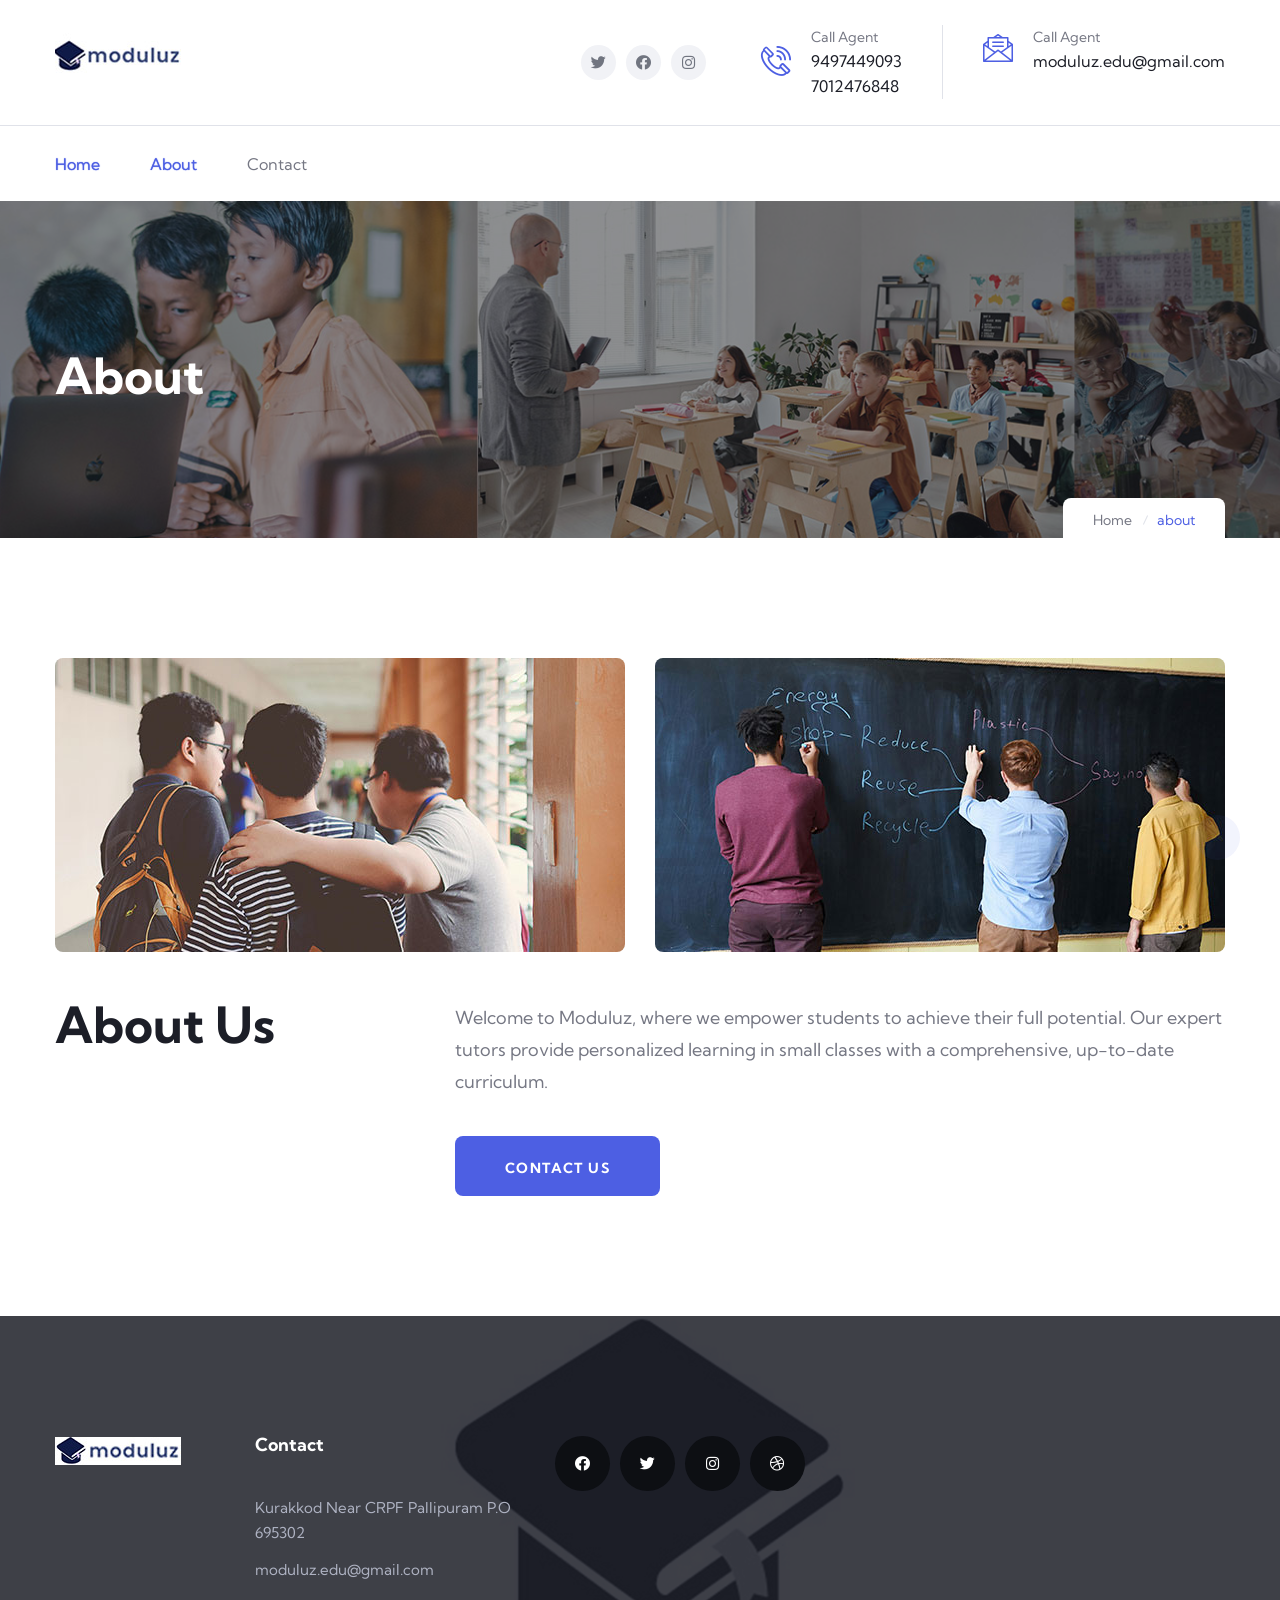
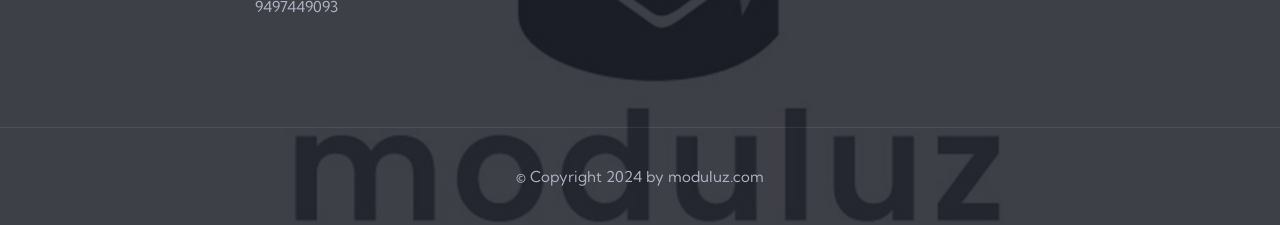
==== about.html @ a16f017f "first commit" ====
<!DOCTYPE html>
<html lang="en">

<head>
    <meta charset="UTF-8" />
    <meta name="viewport" content="width=device-width, initial-scale=1.0" />
    <title>About || Moduluz</title>
    <!-- favicons Icons -->
    <link rel="apple-touch-icon" sizes="180x180" href="assets/images/favicons/apple-touch-icon.png" />
    <link rel="icon" type="image/png" sizes="32x32" href="assets/images/favicons/favicon-32x32.png" />
    <link rel="icon" type="image/png" sizes="16x16" href="assets/images/favicons/favicon-16x16.png" />
    <link rel="manifest" href="assets/images/favicons/site.webmanifest" />
    <meta name="description" content="Crsine HTML Template For Car Services" />

    <!-- fonts -->
    <link rel="preconnect" href="https://fonts.gstatic.com">
    <link href="https://fonts.googleapis.com/css2?family=Kumbh+Sans:wght@300;400;700&display=swap" rel="stylesheet">

    <link rel="stylesheet" href="assets/vendors/bootstrap/css/bootstrap.min.css" />
    <link rel="stylesheet" href="assets/vendors/animate/animate.min.css"/>
    <link rel="stylesheet" href="assets/vendors/animate/custom-animate.css" />
    <link rel="stylesheet" href="assets/vendors/fontawesome/css/all.min.css" />
    <link rel="stylesheet" href="assets/vendors/jarallax/jarallax.css" />
    <link rel="stylesheet" href="assets/vendors/jquery-magnific-popup/jquery.magnific-popup.css" />
    <link rel="stylesheet" href="assets/vendors/nouislider/nouislider.min.css" />
    <link rel="stylesheet" href="assets/vendors/nouislider/nouislider.pips.css" />
    <link rel="stylesheet" href="assets/vendors/odometer/odometer.min.css" />
    <link rel="stylesheet" href="assets/vendors/swiper/swiper.min.css" />
    <link rel="stylesheet" href="assets/vendors/icomoon-icons/style.css">
    <link rel="stylesheet" href="assets/vendors/tiny-slider/tiny-slider.min.css" />
    <link rel="stylesheet" href="assets/vendors/reey-font/stylesheet.css" />
    <link rel="stylesheet" href="assets/vendors/owl-carousel/owl.carousel.min.css" />
    <link rel="stylesheet" href="assets/vendors/owl-carousel/owl.theme.default.min.css" />
    <link rel="stylesheet" href="assets/vendors/twentytwenty/twentytwenty.css" />

    <!-- template styles -->
    <link rel="stylesheet" href="assets/css/zilom.css" />
    <link rel="stylesheet" href="assets/css/zilom-responsive.css" />
</head>

<body>

    <div class="preloader">
        <img class="preloader__image" width="60" src="assets/images/loader.png" alt="" />
    </div>

    <!-- /.preloader -->
    <div class="page-wrapper">

        <header class="main-header main-header--one  clearfix">
            <div class="main-header--one__top clearfix">
                <div class="container">
                    <div class="main-header--one__top-inner clearfix">
                        <div class="main-header--one__top-left">
                            <div class="main-header--one__top-logo">
                                <a href="index.html"><img src="assets/images/resources/logo-1.png" alt="" /></a>
                            </div>
                        </div>

                        <div class="main-header--one__top-right clearfix">
                            <ul class="main-header--one__top-social-link list-unstyled clearfix">
                                <li><a href="#"><i class="fab fa-twitter"></i></a></li>
                                <li><a href="#"><i class="fab fa-facebook"></i></a></li>
                                <li><a href="#"><i class="fab fa-instagram"></i></a></li>
                            </ul>

                            <div class="main-header--one__top-contact-info clearfix">
                                <ul class="main-header--one__top-contact-info-list list-unstyled">
                                    <li class="main-header--one__top-contact-info-list-item">
                                        <div class="icon">
                                            <span class="icon-phone-call-1"></span>
                                        </div>
                                        <div class="text">
                                            <h6>Call Agent</h6>
                                            <p><a href="tel:9497449093">9497449093</a></p>
                                            <p><a href="tel:7012476848">7012476848</a></p>
                                        </div>
                                    </li>
                                    <li class="main-header--one__top-contact-info-list-item">
                                        <div class="icon">
                                            <span class="icon-message"></span>
                                        </div>
                                        <div class="text">
                                            <h6>Call Agent</h6>
                                            <p><a href="mailto:info@templatepath.com">moduluz.edu@gmail.com
                                            </a></p>
                                        </div>
                                    </li>
                                </ul>
                            </div>

                        </div>
                    </div>
                </div>
            </div>


            <div class="main-header-one__bottom clearfix">
                <div class="container">
                    <div class="main-header-one__bottom-inner clearfix">
                        <nav class="main-menu main-menu--1">
                            <div class="main-menu__inner">
                                <a href="#" class="mobile-nav__toggler"><i class="fa fa-bars"></i></a>

                                <div class="left">
                                    <ul class="main-menu__list">
                                        <li class="dropdown current">
                                            <a href="index.html">Home</a>
                                            <ul>
                                                <li><a href="index.html">Home One</a></li>
                                                <li><a href="index-2.html">Home Two</a></li>
                                                <li class="dropdown">
                                                    <a href="#">Header Styles</a>
                                                    <ul>
                                                        <li><a href="index.html">Header One</a></li>
                                                        <li><a href="index-2.html">Header Two</a></li>
                                                    </ul>
                                                </li>
                                            </ul>
                                        </li>
                                        <li><a href="about.html">About</a></li>
                                        <!-- <li class="dropdown">
                                            <a href="#">Courses</a>
                                            <ul>
                                                <li><a href="courses.html">Courses</a></li>
                                                <li><a href="course-details.html">Course Details</a></li>
                                            </ul>
                                        </li> -->
                                       
                                       
                                        <li><a href="contact.html">Contact</a></li>
                                    </ul>
                                </div>

                              

                            </div>
                        </nav>

                    </div>
                </div>
            </div>

        </header>


        <div class="stricky-header stricked-menu main-menu">
            <div class="sticky-header__content">

            </div><!-- /.sticky-header__content -->
        </div><!-- /.stricky-header -->



    <!--Page Header Start-->
    <section class="page-header clearfix" style="background-image: url(assets/images/backgrounds/page-header-bg.jpg);">
        <div class="container">
            <div class="row">
                <div class="col-xl-12">
                    <div class="page-header__wrapper clearfix">
                        <div class="page-header__title">
                            <h2>About</h2>
                        </div>
                        <div class="page-header__menu">
                            <ul class="page-header__menu-list list-unstyled clearfix">
                                <li><a href="index.html">Home</a></li>
                                <li class="active">about</li>
                            </ul>
                        </div>
                    </div>
                </div>

            </div>
        </div>
    </section>
    <!--Page Header End-->

    <!--About Two Start-->
    <section class="about-two">
        <div class="container">
            <div class="row">
                <div class="col-xl-6 col-lg-6 col-md-6 wow fadeInUp" data-wow-delay="0ms" data-wow-duration="1500ms">
                    <div class="about-two__single-img">
                        <img src="assets/images/about/about-v2-img2.jpg" alt=""/>
                    </div>
                </div>

                <div class="col-xl-6 col-lg-6 col-md-6 wow fadeInUp" data-wow-delay="200ms" data-wow-duration="1500ms">
                    <div class="about-two__single-img">
                        <img src="assets/images/about/about-v2-img1.jpg" alt=""/>
                    </div>
                </div>
            </div>

            <div class="about-two__bottom-content">
                <div class="row">
                    <div class="col-xl-4 col-lg-4">
                        <div class="about-two__title-box">
                            <div class="section-title">
                                
                                <h2 class="section-title__title">About Us</h2>
                            </div>
                        </div>
                    </div>

                    <div class="col-xl-8 col-lg-8">
                        <div class="about-two__text-box">
                            <p class="about-two__text-box-text">Welcome to Moduluz, where we empower students to achieve their full potential. Our expert tutors provide personalized learning in small classes with a comprehensive, up-to-date curriculum.</p>
                            <div class="about-two__text-box-btn">
                                <a href="contact.html" class="thm-btn">Contact Us</a>
                            </div>
                        </div>
                    </div>
                </div>
            </div>
        </div>
    </section>
    <!--About Two End-->



    <!--Company Logos One Start-->
  
    <!--Company Logos One End-->


    <!--Start Testimonials Two-->
   
    <!--End Testimonials Two-->


    <!--Counter One Start-->
    
    <!--Counter One End-->


    <!--Start Meet Teachers One-->
    
    <!--End Meet Teachers One-->

    <!--Start Newsletter One-->
   
    <!--End Newsletter One-->


    <!--Start Footer One-->
    <footer class="footer-one">
        <div class="footer-one__bg" style="background-image: url(assets/images/backgrounds/footer-v1-bg.jpg);">
        </div><!-- /.footer-one__bg -->
        <div class="footer-one__top">
        <div class="container">
            <div class="row">
                <!--Start Footer Widget Column-->
                <div class="col-xl-2 col-lg-4 col-md-4 wow animated fadeInUp" data-wow-delay="0.1s">
                    <div class="footer-widget__column footer-widget__about">
                        <div class="footer-widget__about-logo">
                            <a href="index.html"><img src="assets/images/resources/footer-logo.png" alt=""></a>
                        </div>
                    </div>
                </div>
                <!--End Footer Widget Column-->

                <!--Start Footer Widget Column-->
                <!-- <div class="col-xl-2 col-lg-4 col-md-4 wow animated fadeInUp" data-wow-delay="0.3s">
                    <div class="footer-widget__column footer-widget__courses">
                        <h3 class="footer-widget__title">Courses</h3>
                        <ul class="footer-widget__courses-list list-unstyled">
                            <li><a href="#">UI/UX Design</a></li>
                            <li><a href="#">WordPress Development</a></li>
                            <li><a href="#">Business Strategy</a></li>
                            <li><a href="#">Software Development</a></li>
                            <li><a href="#">Business English</a></li>
                        </ul>
                    </div>
                </div> -->
                <!--End Footer Widget Column-->

                <!--Start Footer Widget Column-->
                <!-- <div class="col-xl-2 col-lg-4 col-md-4 wow animated fadeInUp" data-wow-delay="0.5s">
                    <div class="footer-widget__column footer-widget__links">
                        <h3 class="footer-widget__title">Links</h3>
                        <ul class="footer-widget__links-list list-unstyled">
                            <li><a href="about.html">About Us</a></li>
                            <li><a href="#">Overview</a></li>
                            <li><a href="teachers-1.html">Teachers</a></li>
                            <li><a href="#">Join Us</a></li>
                            <li><a href="news.html">Our News</a></li>
                        </ul>
                    </div>
                </div> -->
                <!--End Footer Widget Column-->

                <!--Start Footer Widget Column-->
                <div class="col-xl-3 col-lg-6 col-md-6 wow animated fadeInUp" data-wow-delay="0.7s">
                    <div class="footer-widget__column footer-widget__contact">
                        <h3 class="footer-widget__title">Contact</h3>
                        <p class="text">Kurakkod Near CRPF Pallipuram P.O 695302</p>
                        <p><a href="mailto:moduluz.edu@gmail.com">moduluz.edu@gmail.com</a></p>
                        <p class="phone"><a href="tel:9497449093
                            ">9497449093
                        </a></p>
                    </div>
                </div>
                <!--End Footer Widget Column-->

                <!--Start Footer Widget Column-->
                <div class="col-xl-3 col-lg-6 col-md-6 wow animated fadeInUp" data-wow-delay="0.9s">
                    <div class="footer-widget__column footer-widget__social-links">
                        <ul class="footer-widget__social-links-list list-unstyled clearfix">
                            <li><a href="#"><i class="fab fa-facebook"></i></a></li>
                            <li><a href="#"><i class="fab fa-twitter"></i></a></li>
                            <li><a href="#"><i class="fab fa-instagram"></i></a></li>
                            <li><a href="#"><i class="fab fa-dribbble"></i></a></li>
                        </ul>
                    </div>
                </div>
                <!--End Footer Widget Column-->

            </div>
        </div>
    </div>

    <!--Start Footer One Bottom-->
    <div class="footer-one__bottom">
        <div class="container">
            <div class="row">
                <div class="col-xl-12">
                    <div class="footer-one__bottom-inner">
                        <div class="footer-one__bottom-text text-center">
                            <p>&copy; Copyright 2024 by moduluz.com</p>
                        </div>
                    </div>
                </div>
            </div>
        </div>
    </div>
    <!--End Footer One Bottom-->
</footer>
    <!--End Footer One-->









    </div><!-- /.page-wrapper -->



    <div class="mobile-nav__wrapper">
        <div class="mobile-nav__overlay mobile-nav__toggler"></div>
        <!-- /.mobile-nav__overlay -->
        <div class="mobile-nav__content">
            <span class="mobile-nav__close mobile-nav__toggler"><i class="fa fa-times"></i></span>

            <div class="logo-box">
                <a href="index.html" aria-label="logo image"><img src="assets/images/resources/mobilemenu_logo.png" width="155" alt="" /></a>
            </div>
            <!-- /.logo-box -->
            <div class="mobile-nav__container"></div>
            <!-- /.mobile-nav__container -->

            <ul class="mobile-nav__contact list-unstyled">
                <li>
                    <i class="icon-phone-call"></i>
                    <a href="mailto:needhelp@packageName__.com">needhelp@zilom.com</a>
                </li>
                <li>
                    <i class="icon-letter"></i>
                    <a href="tel:666-888-0000">666 888 0000</a>
                </li>
            </ul><!-- /.mobile-nav__contact -->
            <div class="mobile-nav__top">
                <div class="mobile-nav__social">
                    <a href="#" class="fab fa-twitter"></a>
                    <a href="#" class="fab fa-facebook-square"></a>
                    <a href="#" class="fab fa-pinterest-p"></a>
                    <a href="#" class="fab fa-instagram"></a>
                </div><!-- /.mobile-nav__social -->
            </div><!-- /.mobile-nav__top -->
        </div>
        <!-- /.mobile-nav__content -->
    </div>
    <!-- /.mobile-nav__wrapper -->



    <div class="search-popup">
        <div class="search-popup__overlay search-toggler"></div>
        <!-- /.search-popup__overlay -->
        <div class="search-popup__content">
            <form action="#">
                <label for="search" class="sr-only">search here</label><!-- /.sr-only -->
                <input type="text" id="search" placeholder="Search Here..." />
                <button type="submit" aria-label="search submit" class="thm-btn2">
                    <i class="fa fa-search" aria-hidden="true"></i>
                </button>
            </form>
        </div>
        <!-- /.search-popup__content -->
    </div>
    <!-- /.search-popup -->



    <a href="#" data-target="html" class="scroll-to-target scroll-to-top"><i class="fa fa-angle-up"></i></a>


    <script src="assets/vendors/jquery/jquery-3.5.1.min.js"></script>
    <script src="assets/vendors/bootstrap/js/bootstrap.bundle.min.js"></script>
    <script src="assets/vendors/jarallax/jarallax.min.js"></script>
    <script src="assets/vendors/jquery-ajaxchimp/jquery.ajaxchimp.min.js"></script>
    <script src="assets/vendors/jquery-appear/jquery.appear.min.js"></script>
    <script src="assets/vendors/jquery-circle-progress/jquery.circle-progress.min.js"></script>
    <script src="assets/vendors/jquery-magnific-popup/jquery.magnific-popup.min.js"></script>
    <script src="assets/vendors/jquery-validate/jquery.validate.min.js"></script>
    <script src="assets/vendors/nouislider/nouislider.min.js"></script>
    <script src="assets/vendors/odometer/odometer.min.js"></script>
    <script src="assets/vendors/swiper/swiper.min.js"></script>
    <script src="assets/vendors/tiny-slider/tiny-slider.min.js"></script>
    <script src="assets/vendors/wnumb/wNumb.min.js"></script>
    <script src="assets/vendors/wow/wow.js"></script>
    <script src="assets/vendors/isotope/isotope.js"></script>
    <script src="assets/vendors/countdown/countdown.min.js"></script>
    <script src="assets/vendors/owl-carousel/owl.carousel.min.js"></script>
    <script src="assets/vendors/twentytwenty/twentytwenty.js"></script>
    <script src="assets/vendors/twentytwenty/jquery.event.move.js"></script>


    <script src="http://maps.google.com/maps/api/js?key=AIzaSyATY4Rxc8jNvDpsK8ZetC7JyN4PFVYGCGM"></script>

    <!-- template js -->
    <script src="assets/js/zilom.js"></script>


</body>

</html>
---- assets/vendors/nouislider/nouislider.min.css ----
/*! nouislider - 14.1.1 - 12/15/2019 */
.noUi-target,.noUi-target *{-webkit-touch-callout:none;-webkit-tap-highlight-color:transparent;-webkit-user-select:none;-ms-touch-action:none;touch-action:none;-ms-user-select:none;-moz-user-select:none;user-select:none;-moz-box-sizing:border-box;box-sizing:border-box}.noUi-target{position:relative}.noUi-base,.noUi-connects{width:100%;height:100%;position:relative;z-index:1}.noUi-connects{overflow:hidden;z-index:0}.noUi-connect,.noUi-origin{will-change:transform;position:absolute;z-index:1;top:0;right:0;-ms-transform-origin:0 0;-webkit-transform-origin:0 0;-webkit-transform-style:preserve-3d;transform-origin:0 0;transform-style:flat}.noUi-connect{height:100%;width:100%}.noUi-origin{height:10%;width:10%}.noUi-txt-dir-rtl.noUi-horizontal .noUi-origin{left:0;right:auto}.noUi-vertical .noUi-origin{width:0}.noUi-horizontal .noUi-origin{height:0}.noUi-handle{-webkit-backface-visibility:hidden;backface-visibility:hidden;position:absolute}.noUi-touch-area{height:100%;width:100%}.noUi-state-tap .noUi-connect,.noUi-state-tap .noUi-origin{-webkit-transition:transform .3s;transition:transform .3s}.noUi-state-drag *{cursor:inherit!important}.noUi-horizontal{height:18px}.noUi-horizontal .noUi-handle{width:34px;height:28px;right:-17px;top:-6px}.noUi-vertical{width:18px}.noUi-vertical .noUi-handle{width:28px;height:34px;right:-6px;top:-17px}.noUi-txt-dir-rtl.noUi-horizontal .noUi-handle{left:-17px;right:auto}.noUi-target{background:#FAFAFA;border-radius:4px;border:1px solid #D3D3D3;box-shadow:inset 0 1px 1px #F0F0F0,0 3px 6px -5px #BBB}.noUi-connects{border-radius:3px}.noUi-connect{background:#3FB8AF}.noUi-draggable{cursor:ew-resize}.noUi-vertical .noUi-draggable{cursor:ns-resize}.noUi-handle{border:1px solid #D9D9D9;border-radius:3px;background:#FFF;cursor:default;box-shadow:inset 0 0 1px #FFF,inset 0 1px 7px #EBEBEB,0 3px 6px -3px #BBB}.noUi-active{box-shadow:inset 0 0 1px #FFF,inset 0 1px 7px #DDD,0 3px 6px -3px #BBB}.noUi-handle:after,.noUi-handle:before{content:"";display:block;position:absolute;height:14px;width:1px;background:#E8E7E6;left:14px;top:6px}.noUi-handle:after{left:17px}.noUi-vertical .noUi-handle:after,.noUi-vertical .noUi-handle:before{width:14px;height:1px;left:6px;top:14px}.noUi-vertical .noUi-handle:after{top:17px}[disabled] .noUi-connect{background:#B8B8B8}[disabled] .noUi-handle,[disabled].noUi-handle,[disabled].noUi-target{cursor:not-allowed}.noUi-pips,.noUi-pips *{-moz-box-sizing:border-box;box-sizing:border-box}.noUi-pips{position:absolute;color:#999}.noUi-value{position:absolute;white-space:nowrap;text-align:center}.noUi-value-sub{color:#ccc;font-size:10px}.noUi-marker{position:absolute;background:#CCC}.noUi-marker-sub{background:#AAA}.noUi-marker-large{background:#AAA}.noUi-pips-horizontal{padding:10px 0;height:80px;top:100%;left:0;width:100%}.noUi-value-horizontal{-webkit-transform:translate(-50%,50%);transform:translate(-50%,50%)}.noUi-rtl .noUi-value-horizontal{-webkit-transform:translate(50%,50%);transform:translate(50%,50%)}.noUi-marker-horizontal.noUi-marker{margin-left:-1px;width:2px;height:5px}.noUi-marker-horizontal.noUi-marker-sub{height:10px}.noUi-marker-horizontal.noUi-marker-large{height:15px}.noUi-pips-vertical{padding:0 10px;height:100%;top:0;left:100%}.noUi-value-vertical{-webkit-transform:translate(0,-50%);transform:translate(0,-50%);padding-left:25px}.noUi-rtl .noUi-value-vertical{-webkit-transform:translate(0,50%);transform:translate(0,50%)}.noUi-marker-vertical.noUi-marker{width:5px;height:2px;margin-top:-1px}.noUi-marker-vertical.noUi-marker-sub{width:10px}.noUi-marker-vertical.noUi-marker-large{width:15px}.noUi-tooltip{display:block;position:absolute;border:1px solid #D9D9D9;border-radius:3px;background:#fff;color:#000;padding:5px;text-align:center;white-space:nowrap}.noUi-horizontal .noUi-tooltip{-webkit-transform:translate(-50%,0);transform:translate(-50%,0);left:50%;bottom:120%}.noUi-vertical .noUi-tooltip{-webkit-transform:translate(0,-50%);transform:translate(0,-50%);top:50%;right:120%}
---- assets/vendors/nouislider/nouislider.pips.css ----
/* Base;
 *
 */
.noUi-pips,
.noUi-pips * {
-moz-box-sizing: border-box;
	box-sizing: border-box;
}
.noUi-pips {
	position: absolute;
	font: 400 12px Arial;
	color: #999;
}

/* Values;
 *
 */
.noUi-value {
	width: 40px;
	position: absolute;
	text-align: center;
}
.noUi-value-sub {
	color: #ccc;
	font-size: 10px;
}

/* Markings;
 *
 */
.noUi-marker {
	position: absolute;
	background: #CCC;
}
.noUi-marker-sub {
	background: #AAA;
}
.noUi-marker-large {
	background: #AAA;
}

/* Horizontal layout;
 *
 */
.noUi-pips-horizontal {
	padding: 10px 0;
	height: 50px;
	top: 100%;
	left: 0;
	width: 100%;
}
.noUi-value-horizontal {
	margin-left: -20px;
	padding-top: 20px;
}
.noUi-value-horizontal.noUi-value-sub {
	padding-top: 15px;
}

.noUi-marker-horizontal.noUi-marker {
	margin-left: -1px;
	width: 2px;
	height: 5px;
}
.noUi-marker-horizontal.noUi-marker-sub {
	height: 10px;
}
.noUi-marker-horizontal.noUi-marker-large {
	height: 15px;
}

/* Vertical layout;
 *
 */
.noUi-pips-vertical {
	padding: 0 10px;
	height: 100%;
	top: 0;
	left: 100%;
}
.noUi-value-vertical {
	width: 15px;
	margin-left: 20px;
	margin-top: -5px;
}

.noUi-marker-vertical.noUi-marker {
	width: 5px;
	height: 2px;
	margin-top: -1px;
}
.noUi-marker-vertical.noUi-marker-sub {
	width: 10px;
}
.noUi-marker-vertical.noUi-marker-large {
	width: 15px;
}
---- assets/vendors/icomoon-icons/style.css ----
@font-face {
  font-family: 'icomoon';
  src:  url('fonts/icomoon.eot?orkqwr');
  src:  url('fonts/icomoon.eot?orkqwr#iefix') format('embedded-opentype'),
    url('fonts/icomoon.ttf?orkqwr') format('truetype'),
    url('fonts/icomoon.woff?orkqwr') format('woff'),
    url('fonts/icomoon.svg?orkqwr#icomoon') format('svg');
  font-weight: normal;
  font-style: normal;
  font-display: block;
}

[class^="icon-"], [class*=" icon-"] {
  /* use !important to prevent issues with browser extensions that change fonts */
  font-family: 'icomoon' !important;
  speak: never;
  font-style: normal;
  font-weight: normal;
  font-variant: normal;
  text-transform: none;
  line-height: 1;

  /* Better Font Rendering =========== */
  -webkit-font-smoothing: antialiased;
  -moz-osx-font-smoothing: grayscale;
}















.icon-right-quotation-mark:before {
  content: "\e900";
}
.icon-down-arrow:before {
  content: "\e901";
}
.icon-checked:before {
  content: "\e902";
}
.icon-pin:before {
  content: "\e903";
}
.icon-letter:before {
  content: "\e904";
}
.icon-plus:before {
  content: "\e905";
}
.icon-phone-call:before {
  content: "\e906";
}
.icon-envelope:before {
  content: "\e907";
}
.icon-clock:before {
  content: "\e908";
}
.icon-right-arrow .path1:before {
  content: "\e909";
  color: rgb(0, 150, 136);
}
.icon-right-arrow .path2:before {
  content: "\e90a";
  margin-left: -1em;
  color: rgb(0, 150, 136);
}
.icon-right-arrow .path3:before {
  content: "\e90b";
  margin-left: -1em;
  color: rgb(0, 0, 0);
}
.icon-right-arrow .path4:before {
  content: "\e90c";
  margin-left: -1em;
  color: rgb(0, 0, 0);
}
.icon-left:before {
  content: "\e90d";
}
.icon-right-arrow-angle:before {
  content: "\e90e";
}
.icon-user:before {
  content: "\e90f";
}
.icon-right:before {
  content: "\e910";
}
.icon-left-arrow:before {
  content: "\e911";
}
.icon-left-arrow-1 .path1:before {
  content: "\e912";
  color: rgb(0, 150, 136);
}
.icon-left-arrow-1 .path2:before {
  content: "\e913";
  margin-left: -1em;
  color: rgb(0, 150, 136);
}
.icon-left-arrow-1 .path3:before {
  content: "\e914";
  margin-left: -1em;
  color: rgb(0, 0, 0);
}
.icon-left-arrow-1 .path4:before {
  content: "\e915";
  margin-left: -1em;
  color: rgb(0, 0, 0);
}
.icon-phone-call-1:before {
  content: "\e916";
}
.icon-message:before {
  content: "\e917";
}
.icon-shopping-cart:before {
  content: "\e918";
}
.icon-lamp:before {
  content: "\e919";
}
.icon-human-resources:before {
  content: "\e91a";
}
.icon-empowerment:before {
  content: "\e91b";
}
.icon-human-resources-1:before {
  content: "\e91c";
}
.icon-recruitment:before {
  content: "\e91d";
}
.icon-relationship:before {
  content: "\e91e";
}
.icon-confirmation:before {
  content: "\e91f";
}
.icon-online-course:before {
  content: "\e920";
}
.icon-paper-plane:before {
  content: "\e921";
}
.icon-chat:before {
  content: "\e922";
}
.icon-message-1:before {
  content: "\e923";
}
.icon-creativity:before {
  content: "\e924";
}
.icon-needs:before {
  content: "\e925";
}
.icon-photo-camera:before {
  content: "\e926";
}
.icon-target:before {
  content: "\e927";
}
.icon-desk:before {
  content: "\e928";
}
.icon-professor:before {
  content: "\e929";
}
.icon-knowledge:before {
  content: "\e92a";
}
.icon-teacher:before {
  content: "\e92b";
}
.icon-student:before {
  content: "\e92c";
}
.icon-address:before {
  content: "\e92d";
}
.icon-play:before {
  content: "\e92e";
}
---- assets/vendors/reey-font/stylesheet.css ----
/*! Generated by Font Squirrel (https://www.fontsquirrel.com) on January 28, 2021 */



@font-face {
    font-family: 'reeyregular';
    src: url('reey-regular-webfont.woff2') format('woff2'),
         url('reey-regular-webfont.woff') format('woff');
    font-weight: normal;
    font-style: normal;

}
---- assets/vendors/twentytwenty/twentytwenty.css ----
.twentytwenty-horizontal .twentytwenty-handle:before, .twentytwenty-horizontal .twentytwenty-handle:after, .twentytwenty-vertical .twentytwenty-handle:before, .twentytwenty-vertical .twentytwenty-handle:after {
  content: " ";
  display: block;
  background: white;
  position: absolute;
  z-index: 30;
  -webkit-box-shadow: 0px 0px 12px rgba(51, 51, 51, 0.5);
  -moz-box-shadow: 0px 0px 12px rgba(51, 51, 51, 0.5);
  box-shadow: 0px 0px 12px rgba(51, 51, 51, 0.5); }

.twentytwenty-horizontal .twentytwenty-handle:before, .twentytwenty-horizontal .twentytwenty-handle:after {
  width: 3px;
  height: 9999px;
  left: 50%;
  margin-left: -1.5px; }

.twentytwenty-vertical .twentytwenty-handle:before, .twentytwenty-vertical .twentytwenty-handle:after {
  width: 9999px;
  height: 3px;
  top: 50%;
  margin-top: -1.5px; }

.twentytwenty-before-label, .twentytwenty-after-label, .twentytwenty-overlay {
  position: absolute;
  top: 0;
  width: 100%;
  height: 100%; }

.twentytwenty-before-label, .twentytwenty-after-label, .twentytwenty-overlay {
  -webkit-transition-duration: 0.5s;
  -moz-transition-duration: 0.5s;
  transition-duration: 0.5s; }

.twentytwenty-before-label, .twentytwenty-after-label {
  -webkit-transition-property: opacity;
  -moz-transition-property: opacity;
  transition-property: opacity; }

.twentytwenty-before-label:before, .twentytwenty-after-label:before {
  color: white;
  font-size: 13px;
  letter-spacing: 0.1em; }

.twentytwenty-before-label:before, .twentytwenty-after-label:before {
  position: absolute;
  background: rgba(255, 255, 255, 0.2);
  line-height: 38px;
  padding: 0 20px;
  -webkit-border-radius: 2px;
  -moz-border-radius: 2px;
  border-radius: 2px; }

.twentytwenty-horizontal .twentytwenty-before-label:before, .twentytwenty-horizontal .twentytwenty-after-label:before {
  bottom: 0px;
  margin-top: -19px; }

.twentytwenty-vertical .twentytwenty-before-label:before, .twentytwenty-vertical .twentytwenty-after-label:before {
  left: 50%;
  margin-left: -45px;
  text-align: center;
  width: 90px; }

.twentytwenty-left-arrow, .twentytwenty-right-arrow, .twentytwenty-up-arrow, .twentytwenty-down-arrow {
  width: 0;
  height: 0;
  border: 6px inset transparent;
  position: absolute; }

.twentytwenty-left-arrow, .twentytwenty-right-arrow {
  top: 50%;
  margin-top: -6px; }

.twentytwenty-up-arrow, .twentytwenty-down-arrow {
  left: 50%;
  margin-left: -6px; }

.twentytwenty-container {
  -webkit-box-sizing: content-box;
  -moz-box-sizing: content-box;
  box-sizing: content-box;
  z-index: 0;
  overflow: hidden;
  position: relative;
  -webkit-user-select: none;
  -moz-user-select: none; }
  .twentytwenty-container img {
    max-width: 100%;
    position: absolute;
    top: 0;
    display: block; }
  .twentytwenty-container.active .twentytwenty-overlay, .twentytwenty-container.active :hover.twentytwenty-overlay {
    background: rgba(0, 0, 0, 0); }
    .twentytwenty-container.active .twentytwenty-overlay .twentytwenty-before-label,
    .twentytwenty-container.active .twentytwenty-overlay .twentytwenty-after-label, .twentytwenty-container.active :hover.twentytwenty-overlay .twentytwenty-before-label,
    .twentytwenty-container.active :hover.twentytwenty-overlay .twentytwenty-after-label {
      opacity: 0; }
  .twentytwenty-container * {
    -webkit-box-sizing: content-box;
    -moz-box-sizing: content-box;
    box-sizing: content-box; }

.twentytwenty-before-label {
  opacity: 0; }
  .twentytwenty-before-label:before {
    content: attr(data-content); }

.twentytwenty-after-label {
  opacity: 0; }
  .twentytwenty-after-label:before {
    content: attr(data-content); }

.twentytwenty-horizontal .twentytwenty-before-label:before {
  left: 10px; }

.twentytwenty-horizontal .twentytwenty-after-label:before {
  right: 10px; }

.twentytwenty-vertical .twentytwenty-before-label:before {
  top: 10px; }

.twentytwenty-vertical .twentytwenty-after-label:before {
  bottom: 10px; }

.twentytwenty-overlay {
  -webkit-transition-property: background;
  -moz-transition-property: background;
  transition-property: background;
  background: rgba(0, 0, 0, 0);
  z-index: 25; }
  .twentytwenty-overlay:hover {
    background: rgba(0, 0, 0, 0.5); }
    .twentytwenty-overlay:hover .twentytwenty-after-label {
      opacity: 1; }
    .twentytwenty-overlay:hover .twentytwenty-before-label {
      opacity: 1; }

.twentytwenty-before {
  z-index: 20; }

.twentytwenty-after {
  z-index: 10; }

.twentytwenty-handle {
  height: 38px;
  width: 38px;
  position: absolute;
  left: 50%;
  top: 50%;
  margin-left: -22px;
  margin-top: -22px;
  border: 3px solid white;
  -webkit-border-radius: 1000px;
  -moz-border-radius: 1000px;
  border-radius: 1000px;
  -webkit-box-shadow: 0px 0px 12px rgba(51, 51, 51, 0.5);
  -moz-box-shadow: 0px 0px 12px rgba(51, 51, 51, 0.5);
  box-shadow: 0px 0px 12px rgba(51, 51, 51, 0.5);
  z-index: 40;
  cursor: pointer; }

.twentytwenty-horizontal .twentytwenty-handle:before {
  bottom: 50%;
  margin-bottom: 22px;
  -webkit-box-shadow: 0 3px 0 white, 0px 0px 12px rgba(51, 51, 51, 0.5);
  -moz-box-shadow: 0 3px 0 white, 0px 0px 12px rgba(51, 51, 51, 0.5);
  box-shadow: 0 3px 0 white, 0px 0px 12px rgba(51, 51, 51, 0.5); }
.twentytwenty-horizontal .twentytwenty-handle:after {
  top: 50%;
  margin-top: 22px;
  -webkit-box-shadow: 0 -3px 0 white, 0px 0px 12px rgba(51, 51, 51, 0.5);
  -moz-box-shadow: 0 -3px 0 white, 0px 0px 12px rgba(51, 51, 51, 0.5);
  box-shadow: 0 -3px 0 white, 0px 0px 12px rgba(51, 51, 51, 0.5); }

.twentytwenty-vertical .twentytwenty-handle:before {
  left: 50%;
  margin-left: 22px;
  -webkit-box-shadow: 3px 0 0 white, 0px 0px 12px rgba(51, 51, 51, 0.5);
  -moz-box-shadow: 3px 0 0 white, 0px 0px 12px rgba(51, 51, 51, 0.5);
  box-shadow: 3px 0 0 white, 0px 0px 12px rgba(51, 51, 51, 0.5); }
.twentytwenty-vertical .twentytwenty-handle:after {
  right: 50%;
  margin-right: 22px;
  -webkit-box-shadow: -3px 0 0 white, 0px 0px 12px rgba(51, 51, 51, 0.5);
  -moz-box-shadow: -3px 0 0 white, 0px 0px 12px rgba(51, 51, 51, 0.5);
  box-shadow: -3px 0 0 white, 0px 0px 12px rgba(51, 51, 51, 0.5); }

.twentytwenty-left-arrow {
  border-right: 6px solid white;
  left: 50%;
  margin-left: -17px; }

.twentytwenty-right-arrow {
  border-left: 6px solid white;
  right: 50%;
  margin-right: -17px; }

.twentytwenty-up-arrow {
  border-bottom: 6px solid white;
  top: 50%;
  margin-top: -17px; }

.twentytwenty-down-arrow {
  border-top: 6px solid white;
  bottom: 50%;
  margin-bottom: -17px; }
---- assets/css/zilom.css ----
/*--------------------------------------------------------------
>>> TABLE OF CONTENTS:
----------------------------------------------------------------
# Utility
# Cards
# Common
# Form
# Navigations
# Animations
# Mobile Nav
# Search Popup
# Page Header
# Google Map
# Client Carousel
--------------------------------------------------------------*/


/*--------------------------------------------------------------
# Common
--------------------------------------------------------------*/
:root {
    --thm-font: 'Kumbh Sans', sans-serif;
    --thm-reey-font: 'reeyregular';
    --thm-base: #4d5fe3;
    --thm-base-rgb: 77, 95, 227;
    --thm-primary: #ffd45f;
    --thm-primary-rgb: 255, 212, 95;
    --thm-gray: #757783;
    --thm-gray-rgb: 117, 119, 131;
    --thm-black: #1c1e27;
    --thm-black-rgb: 28, 30, 39;
}



.row {
    --bs-gutter-x: 30px;
}

.gutter-y-30 {
    --bs-gutter-y: 30px;
}

body {
    font-family: var(--thm-font);
    color: var(--thm-gray);
    font-size: 18px;
    line-height: 32px;
    font-weight: 400;
}

body.locked {
    overflow: hidden;
}

a {
    color: var(--thm-black);
}

a,
a:hover,
a:focus,
a:visited {
    text-decoration: none;
}

::-webkit-input-placeholder {
    color: inherit;
    opacity: 1;
}

::-moz-placeholder {
    color: inherit;
    opacity: 1;
}

:-ms-input-placeholder {
    color: inherit;
    opacity: 1;
}

::-ms-input-placeholder {
    color: inherit;
    opacity: 1;
}

::placeholder {
    color: inherit;
    opacity: 1;
}

h1,
h2,
h3,
h4,
h5,
h6 {
    color: var(--thm-black);
    font-weight: 700;
    margin: 0;
}


.noSelect {
    -ms-user-select: none;
    user-select: none;
    -o-user-select: none;
    -moz-user-select: none;
    -khtml-user-select: none;
    -webkit-user-select: none;
}


dl,
ol,
ul {
    margin-top: 0;
    margin-bottom: 0;
}

::-webkit-input-placeholder {
    color: inherit;
    opacity: 1;
}

::-moz-placeholder {
    color: inherit;
    opacity: 1;
}

:-ms-input-placeholder {
    color: inherit;
    opacity: 1;
}

::-ms-input-placeholder {
    color: inherit;
    opacity: 1;
}

::placeholder {
    color: inherit;
    opacity: 1;
}


.auto-container {
    position: static;
    max-width: 1200px;
    padding: 0px 15px;
    margin: 0 auto;
}


.page-wrapper {
    position: relative;
    margin: 0 auto;
    width: 100%;
    min-width: 300px;
    overflow: hidden;
}

.container {
    padding-left: 15px;
    padding-right: 15px;
}

@media (min-width: 1200px) {
    .container {
        max-width: 1200px;
    }
}




.bootstrap-select .btn-light:not(:disabled):not(.disabled).active,
.bootstrap-select .btn-light:not(:disabled):not(.disabled):active,
.bootstrap-select .show>.btn-light.dropdown-toggle {
    box-shadow: none !important;
    outline: none !important;
}

.bootstrap-select>.dropdown-toggle {
    box-shadow: none !important;
}

.bootstrap-select .dropdown-toggle:focus,
.bootstrap-select>select.mobile-device:focus+.dropdown-toggle {
    outline: none !important;
}

.bootstrap-select .dropdown-menu {
    border: 0;
    padding-top: 0;
    padding-bottom: 0;
    margin-top: 0;
    z-index: 991;
    border-radius: 0;
}

.bootstrap-select .dropdown-menu>li+li>a {
    border-top: 1px solid rgba(255, 255, 255, 0.2);
}

.bootstrap-select .dropdown-menu>li.selected>a {
    background: var(--thm-primary);
    color: #fff;
}

.bootstrap-select .dropdown-menu>li>a {
    font-size: 16px;
    font-weight: 500;
    padding: 4px 20px;
    color: #ffffff;
    background: var(--thm-black);
    transition: all 0.4s ease;
}

.bootstrap-select .dropdown-menu>li>a:hover {
    background: var(--thm-primary);
    color: #fff;
    cursor: pointer;
}





::-webkit-input-placeholder {
    color: inherit;
    opacity: 1;
}





::-moz-placeholder {
    color: inherit;
    opacity: 1;
}





:-ms-input-placeholder {
    color: inherit;
    opacity: 1;
}





::-ms-input-placeholder {
    color: inherit;
    opacity: 1;
}





::placeholder {
    color: inherit;
    opacity: 1;
}

.section-separator {
    border-color: var(--thm-border);
    border-width: 1px;
    margin-top: 0;
    margin-bottom: 0;
}

.thm-btn {
    position: relative;
    display: inline-block;
    vertical-align: middle;
    -webkit-appearance: none;
    border: none;
    outline: none !important;
    background-color: var(--thm-base);
    color: #ffffff;
    font-size: 14px;
    font-weight: 700;
    text-transform: uppercase;
    padding: 16px 50px 12px;
    border-radius: 8px;
    transition: all 0.3s linear;
    overflow: hidden;
    letter-spacing: 0.1em;
    z-index: 1;
}

.thm-btn:after {
    position: absolute;
    content: "";
    top: 0;
    left: 0;
    right: 0;
    height: 100%;
    background: var(--thm-black);
    transition-delay: .1s;
    transition-timing-function: ease-in-out;
    transition-duration: .5s;
    transition-property: all;
    opacity: 1;
    transform-origin: top;
    transform-style: preserve-3d;
    transform: scaleY(0);
    z-index: -1;
}

.thm-btn:hover:after {
    opacity: 1;
    transform: scaleY(1.0);
}

.thm-btn:hover {
    color: #ffffff;
}



.section-title {
    position: relative;
    display: block;
    margin-top: -7px;
    margin-bottom: 35px;
}

.section-title__tagline {
    position: relative;
    display: inline-block;
    color: var(--thm-base);
    font-size: 18px;
    line-height: 28px;
    font-weight: 400;
    margin-bottom: 10px;
}

.section-title__title {
    font-size: 50px;
    line-height: 1.2em;
    font-weight: 700;
    text-transform: capitalize;
}





.bootstrap-select .dropdown-menu {
    padding-top: 0;
    padding-bottom: 0;
    border-radius: 0;
}

.bootstrap-select .dropdown-item.active,
.bootstrap-select .dropdown-item:active {
    background-color: var(--thm-base);
}

.preloader {
    position: fixed;
    background-color: #fff;
    background-position: center center;
    background-repeat: no-repeat;
    top: 0;
    left: 0;
    right: 0;
    bottom: 0;
    z-index: 999999999999999;
    display: flex;
    justify-content: center;
    align-items: center;
    text-align: center;
}

.preloader__image {
    -webkit-animation-fill-mode: both;
    animation-fill-mode: both;
    -webkit-animation-name: flipInY;
    animation-name: flipInY;
    -webkit-animation-duration: 2s;
    animation-duration: 2s;
    -webkit-animation-iteration-count: infinite;
    animation-iteration-count: infinite;
}

/***
=============================================
    Dot Style
=============================================
***/
.owl-carousel.owl-dot-type1 .owl-stage-outer {
    position: relative;
    display: block;
    padding-top: 0px;
    padding-bottom: 0px;
}

.owl-carousel.owl-dot-type1 .owl-dots {
    position: relative;
    display: block;
    text-align: center;
    line-height: 12px;
    margin: 0 !important;
}

.owl-carousel.owl-dot-type1.style2 .owl-dots {
    position: absolute;
    right: auto;
    top: auto;
    left: -165px;
    bottom: 25px;
    margin: 0 !important;
    z-index: 99999999;
}

.owl-carousel.owl-dot-type1 .owl-dots .owl-dot {
    position: relative;
    display: inline-block;
    width: 15px;
    height: 15px;
    background: #f1f2f6;
    margin: 0px 5px;
    margin-top: 60px;
    padding: 0px;
    border-radius: 50%;
    transition: all 100ms linear;
    transition-delay: 0.1s;
}

.owl-carousel.owl-dot-type1.style2 .owl-dots .owl-dot {
    background: #bec0c5;
}

.owl-carousel.owl-dot-type1 .owl-dots .owl-dot span {
    display: none;
}

.owl-carousel.owl-dot-type1 .owl-dots .owl-dot.active {
    background: var(--thm-base);
    outline: none;
}

/***
=============================================
    Scroll To Top
=============================================
***/
.scroll-to-top {
    display: inline-block;
    width: 45px;
    height: 45px;
    background: var(--thm-base);
    position: fixed;
    bottom: 40px;
    right: 40px;
    z-index: 99;
    text-align: center;
    transition: all 0.4s ease;
    display: none;
    border-radius: 50%;
    transition: all 0.4s ease;
}

.scroll-to-top i {
    color: #ffffff;
    font-size: 18px;
    line-height: 45px;
}

.scroll-to-top:hover {
    background-color: var(--thm-black);
}

.scroll-to-top:hover i {
    color: #fff;
}


/***
=============================================
    Main Header One
=============================================
***/

.main-header {
    position: relative;
    display: block;
}

.main-header--one {
    position: relative;
    left: 0px;
    top: 0px;
    width: 100%;
    z-index: 999;
    transition: all 500ms ease;
    -moz-transition: all 500ms ease;
    -webkit-transition: all 500ms ease;
    -ms-transition: all 500ms ease;
    -o-transition: all 500ms ease;
}


.main-header-one__bottom {
    position: relative;
    display: block;
    background: transparent;
}

.main-header-one__bottom-inner {
    position: relative;
    display: block;
    z-index: 10;
}

.main-header-one__bottom-inner .main-menu {
    position: relative;
    display: block;
}


.main-menu {
    position: relative;
    z-index: 91;
}

.main-menu__inner {
    position: relative;
    display: flex;
    align-items: center;
    justify-content: space-between;
    -ms-flex-wrap: wrap;
    flex-direction: row;
    flex-wrap: wrap;
}

.main-menu__inner .left {
    display: flex;
    align-items: center;
}

.main-menu .main-menu__list,
.main-menu .main-menu__list ul,
.stricky-header .main-menu__list,
.stricky-header .main-menu__list ul {
    margin: 0;
    padding: 0;
    list-style-type: none;
    align-items: center;
    display: none;
}

.main-menu .main-menu__list>li,
.stricky-header .main-menu__list>li {
    position: relative;
    padding-top: 22px;
    padding-bottom: 21px;
}

.main-menu .main-menu__list>li+li,
.stricky-header .main-menu__list>li+li {
    margin-left: 50px;
}

.main-menu .main-menu__list>li>a,
.stricky-header .main-menu__list>li>a {
    position: relative;
    color: var(--thm-gray);
    font-size: 16px;
    font-weight: 400;
    text-transform: none;
    transition: all 500ms ease;
    font-family: var(--thm-manrope-font);
}

.main-menu .main-menu__list>li.current>a,
.main-menu .main-menu__list>li:hover>a,
.stricky-header .main-menu__list>li.current>a,
.stricky-header .main-menu__list>li:hover>a {
    color: var(--thm-base);
    text-shadow: 0 0 1px currentColor;
}

.main-menu .main-menu__list>li.dropdown a,
.stricky-header .main-menu__list>li.dropdown a {
    padding-right: 0px;
}


.main-menu .main-menu__list>li.current>a::before,
.main-menu .main-menu__list>li:hover>a::before,
.stricky-header .main-menu__list>li.current>a::before,
.stricky-header .main-menu__list>li:hover>a::before {
    transform: scale(1, 1);
    transform-origin: right center;
}

.main-menu .main-menu__list li ul,
.stricky-header .main-menu__list li ul {
    position: absolute;
    top: 100%;
    left: 0;
    min-width: 220px;
    background-color: #fff;
    flex-direction: column;
    justify-content: flex-start;
    align-items: flex-start;
    opacity: 0;
    visibility: hidden;
    transition: 500ms ease;
    z-index: 99;
    box-shadow: 0px 0px 65px 0px rgba(0, 0, 0, 0.1);
    border-bottom-left-radius: 8px;
    border-bottom-right-radius: 8px;
}

.main-header-two__bottom .main-menu .main-menu__list li ul {
    margin-top: 13px;
}

.stricky-header .main-menu__list li ul {
    margin-top: 0px;
}



.main-menu .main-menu__list li:hover>ul,
.stricky-header .main-menu__list li:hover>ul {
    opacity: 1;
    visibility: visible;
}

.main-menu .main-menu__list li ul li,
.stricky-header .main-menu__list li ul li {
    flex: 1 1 100%;
    width: 100%;
    position: relative;
}

.main-menu .main-menu__list li ul li+li,
.stricky-header .main-menu__list li ul li+li {
    border-top: 1px solid #f7f7f7;
}

.main-menu .main-menu__list li ul li a,
.stricky-header .main-menu__list li ul li a {
    position: relative;
    display: block;
    color: var(--thm-gray);
    font-size: 15px;
    line-height: 28px;
    font-weight: 500;
    padding-left: 20px;
    padding-right: 20px;
    padding-top: 10px;
    padding-bottom: 10px;
    transition: 500ms;
    font-family: var(--thm-manrope-font);
}

.main-menu .main-menu__list li ul>li:last-child>a,
.stricky-header .main-menu__list li ul li ul>li:last-child>a {
    border-bottom-left-radius: 8px;
    border-bottom-right-radius: 8px;
}

.main-menu .main-menu__list li ul li:hover>a,
.stricky-header .main-menu__list li ul li:hover>a {
    background-color: var(--thm-base);
    color: #fff;
}


.main-menu .main-menu__list li ul li>ul,
.stricky-header .main-menu__list li ul li>ul {
    top: 0;
    left: 100%;
}

.main-menu .main-menu__list li ul li>ul.right-align,
.stricky-header .main-menu__list li ul li>ul.right-align {
    top: 0;
    left: auto;
    right: 100%;
}

.main-menu .main-menu__list li ul li>ul ul,
.stricky-header .main-menu__list li ul li>ul ul {
    display: none;
}





.main-header-one__bottom .right {
    position: relative;
    display: block;
}

.main-menu__right {
    position: relative;
    display: flex;
    align-items: center;
}

.main-menu__right-login-register {
    position: relative;
    display: block;
    margin-right: 26px;
}

.main-menu__right-login-register ul {
    position: relative;
    display: block;
    overflow: hidden;
}

.main-menu__right-login-register ul li {
    position: relative;
    float: left;
    margin-left: 11px;
    padding-right: 12px;
}

.main-menu__right-login-register ul li::before {
    position: absolute;
    top: 10px;
    bottom: 10px;
    right: 0;
    background: #e2e4eb;
    width: 1px;
    transform: rotate(20deg);
    content: "";
}

.main-menu__right-login-register ul li:first-child {
    margin-left: 0;
}

.main-menu__right-login-register ul li:last-child {
    padding-right: 0;
}

.main-menu__right-login-register ul li:last-child:before {
    display: none;
}

.main-menu__right-login-register ul li a {
    color: var(--thm-gray);
    font-size: 14px;
    line-height: 24px;
    font-weight: 400;
    transition: all 200ms linear;
    transition-delay: 0.1s;
}

.main-menu__right-login-register ul li a:hover {
    color: var(--thm-base);
}


.main-menu__right-cart-search {
    position: relative;
    display: flex;
    align-items: center;
    padding-left: 30px;
}

.main-menu__right-cart-search::before {
    position: absolute;
    top: 0;
    left: 0;
    bottom: 0;
    background: rgba(255, 255, 255, 0.1);
    width: 1px;
    content: "";
}

.main-menu__right-cart-box {
    position: relative;
    display: block;
}

.main-menu__right-cart-box a {
    color: var(--thm-black);
    transition: all 200ms linear;
    transition-delay: 0.1s;
}

.main-menu__right-cart-box a:hover {
    color: var(--thm-base);
}

.main-menu__right-cart-box a span::before {
    font-size: 25px;
    line-height: 35px;
}

.main-menu__right-search-box {
    position: relative;
    display: block;
    margin-left: 29px;
}

.main-menu__right-search-box .thm-btn {
    font-size: 12px;
    padding: 5px 30px 2px;
}



.stricky-header {
    position: fixed;
    z-index: 991;
    top: 0;
    left: 0;
    background-color: #fff;
    width: 100%;
    visibility: hidden;
    transform: translateY(-120%);
    transition: transform 500ms ease, visibility 500ms ease;
    box-shadow: 0px 10px 60px 0px rgba(0, 0, 0, 0.05);
}

.stricky-header.main-menu {
    padding: 0 0px;
}

.stricky-header.stricky-fixed {
    transform: translateY(0);
    visibility: visible;
}

.stricky-header .main-menu__inner {
    box-shadow: none;
    padding-right: 0;
    max-width: 1200px;
    width: 100%;
    margin: 0 auto;
    padding: 0 15px
}

.mobile-nav__buttons {
    display: flex;
    margin-left: auto;
    margin-right: 10px;
}




@media (min-width: 1200px) {

    .main-menu .main-menu__list,
    .main-menu .main-menu__list ul,
    .stricky-header .main-menu__list,
    .stricky-header .main-menu__list ul {
        display: flex;
    }

}


@media (max-width: 1199px) {

    .stricky-header {
        display: none !important
    }

}


@media (min-width: 1200px) {

    .mobile-nav__buttons {
        display: none;
    }

}


@media (min-width: 1200px) {

    .main-menu .mobile-nav__toggler {
        display: none;
    }

}





.mobile-nav__buttons a {
    font-size: 20px;
    color: var(--thm-black);
    cursor: pointer;
}

.mobile-nav__buttons a+a {
    margin-left: 10px;
}

.mobile-nav__buttons a:hover {
    color: var(--thm-base);
}

.main-menu .mobile-nav__toggler {
    font-size: 20px;
    color: var(--thm-base);
    cursor: pointer;
    transition: 500ms;
    margin-right: 0px;
}

.main-menu .mobile-nav__toggler:hover {
    color: var(--thm-black);
}







/*----------------------------------------
# Main Header Two
-----------------------------------------*/

.stricky-header--style2 .main-menu__inner .left {
    position: relative;
    width: 100%;
    display: flex;
    flex-direction: row;
    justify-content: space-between;
    align-items: center;
    flex-wrap: wrap;
}



.stricky-header--style2 .search-box {
    display: none;
}




/*----------------------------------------
# Main Header Three
-----------------------------------------*/
.main-header--three {
    position: relative;
    left: 0px;
    top: 0px;
    width: 100%;
    z-index: 999;
    transition: all 500ms ease;
    -moz-transition: all 500ms ease;
    -webkit-transition: all 500ms ease;
    -ms-transition: all 500ms ease;
    -o-transition: all 500ms ease;
}

.stricky-header--style3 .main-menu__inner .left {
    position: relative;
    width: 100%;
    display: flex;
    flex-direction: row;
    justify-content: space-between;
    align-items: center;
    flex-wrap: wrap;
}

.stricky-header--style3 .main-header-three__bottom_right {
    display: none;
}


.main-header-three__top {
    position: relative;
    display: block;
    background: #ffffff;
    border-bottom: 1px solid #ececec;
}

.main-header-three__top-inner {
    position: relative;
    display: flex;
    align-items: center;
    justify-content: space-between;
    -ms-flex-wrap: wrap;
    flex-direction: row;
    flex-wrap: wrap;
}


.main-header-three__top-left {
    position: relative;
    display: block;
    width: 100%;
}

.main-header-three__top-left ul {
    position: relative;
    display: flex;
}

.main-header-three__top-left ul li {
    position: relative;
    display: flex;
    align-items: center;
    justify-content: center;
    width: 33.3333333333%;
    padding-left: 60px;
    border-left: 1px solid #ececec;
    padding: 20px 0px 15px;
}

.main-header-three__top-left ul li:last-child {
    border-right: 1px solid #ececec;
}


.main-header-three__top-left ul li .icon {
    position: relative;
    display: inline-block;
    padding-right: 10px;
}

.main-header-three__top-left ul li .icon span::before {
    color: var(--thm-base);
    font-size: 20px;
    font-weight: 700;
}

.main-header-three__top-left ul li .text {
    position: relative;
    display: block;
}

.main-header-three__top-left ul li .text p {
    color: #1b1d21;
    font-size: 18px;
    line-height: 28px;
    font-weight: 700;
    margin: 0;
    font-family: var(--thm-manrope-font);
}

.main-header-three__top-left ul li .text p a {
    color: #60626d;
    font-weight: 400;
    transition: all 500ms ease;
}

.main-header-three__top-left ul li .text p a:hover {
    color: var(--thm-base);
}

.main-header-three__top-left ul li .text p span {
    color: #60626d;
    font-weight: 400;
}



.main-header-three__top-right {
    position: absolute;
    top: 0;
    right: -305px;
}

.main-header-three__top-right .search-box-two {
    position: relative;
    display: block;
    width: 275px;
}

.main-header-three__top-right .search-box-two form {
    position: relative;
    display: block;
}



.main-header-three__top-right .search-box-two form .form-group input[type="search"] {
    color: #1b1d21;
    font-size: 18px;
    height: 67px;
    width: 100%;
    font-weight: 700;
    padding-left: 0px;
    padding-right: 30px;
    background: #ffffff;
    border-radius: 0px;
    outline: none;
    border: none;
    font-family: var(--thm-manrope-font);
}

.main-header-three__top-right .search-box-two form .form-group button {
    position: absolute;
    top: 50%;
    right: 0;
    transform: translateY(-50%);
    padding: 0;
    outline: none;
    border: none;
    background: transparent;
}

.main-header-three__top-right .search-box-two form .form-group button i::before {
    font-size: 15px;
    color: #1b1d21;
    font-weight: 700;
}



.main-header-three__bottom {
    position: relative;
    display: block;
    background: #ffffff;
}

.main-header-three__bottom-inner {
    position: relative;
    display: block;
    border-right: 1px solid #ececec;
    z-index: 10;
}

.main-header-three__bottom-inner .main-menu {
    position: relative;
    display: block;
}

.main-header-three__bottom-inner .main-menu .left {
    position: relative;
    display: flex;
    align-items: center;
}

.main-header-three__bottom-inner .main-menu .left .main-menu__list {
    margin-left: 100px;
}



.logo-box3 {
    position: relative;
    display: block;
    float: left;
    width: 360px;
    text-align: center;
    padding-top: 33px;
    padding-bottom: 2px;
    z-index: 1;
}

.logo-box3:before {
    content: "";
    position: absolute;
    top: 0;
    left: 0;
    bottom: -30px;
    right: 0;
    background: var(--thm-base);
    z-index: -1;
}

.logo-box3 a {
    position: relative;
    display: inline-block;
}

.logo-box3 img {
    image-rendering: -moz-crisp-edges;
    image-rendering: -o-crisp-edges;
    image-rendering: -webkit-optimize-contrast;
    image-rendering: crisp-edges;
    -ms-interpolation-mode: nearest-neighbor;
    -webkit-backface-visibility: hidden;
    backface-visibility: hidden;
    -ms-transform: translateZ(0);
    -webkit-transform: translateZ(0);
    transform: translateZ(0);
}

.main-header-three__bottom_right {
    position: absolute;
    top: 0;
    right: -305px;
    padding: 19px 0 20px;
}

.main-menu__right .btn-box {
    position: relative;
    display: inline-block;
}

.main-menu__right .btn-box .thm-btn {
    background: #f7f7f7;
    color: #1b1d21;
    width: 275px;
    text-align: center;
}

.main-menu__right .btn-box .thm-btn::after {
    background: var(--thm-base);
}

.main-menu__right .btn-box .thm-btn:hover {
    color: #ffffff;
}







/*----------------------------------------
# Main Header Four
-----------------------------------------*/

.stricky-header--style4 .main-menu__inner .left {
    position: relative;
    width: 100%;
    display: flex;
    flex-direction: row;
    justify-content: space-between;
    align-items: center;
    flex-wrap: wrap;
}

.stricky-header--style4 .main-header-four__bottom_right {
    display: none;
}


.main-header-four__top {
    position: relative;
    display: block;
}

.main-header-four__top .auto-container {
    max-width: 1410px;
}

.main-header-four__top-inner {
    border-right: 1px solid #ececec;
}

.main-header-four__top-left {
    width: 90%;
}

.main-header-four__top-left ul li {
    justify-content: left;
    padding-left: 60px;
}

.main-header-four__top-right {
    position: relative;
    display: flex;
    align-items: center;
    justify-content: center;
    flex-direction: row;
    flex-wrap: wrap;
    top: 0;
    right: 0;
    width: 10%;
    float: right;
}

.main-header-four__top-right .search-box-two {
    width: auto;
}

.main-header-four__top-right .search-box-two span {
    position: relative;
    float: left;
    color: #2e2e36;
    font-size: 18px;
    font-weight: 700;
    padding-right: 10px;
}

.main-header-four__top-right .search-box-two .main-menu__search {
    position: relative;
    float: left;
    color: var(--thm-base);
    font-size: 15px;
    line-height: 32px;
}


.main-header-four__bottom {
    position: relative;
    display: block;
}

.main-header-four__bottom .auto-container {
    max-width: 1410px;
}

.main-header-four__bottom-inner {
    border-right: 0px solid;
}

.logo-box3--style2 {
    width: 320px;
}

.main-header-four__bottom_right {
    position: relative;
    top: 0;
    right: 0;
}

.main-header-four__bottom_right .main-menu__right .btn-box .thm-btn {
    padding: 14px 0px 15px;
    width: 240px;
    text-align: center;
}




/*--------------------------------------------------------------
# Mobile Nav
--------------------------------------------------------------*/
.mobile-nav__wrapper {
    position: fixed;
    top: 0;
    left: 0;
    width: 100vw;
    height: 100vh;
    opacity: 0;
    transform: translateX(-50%);
    transform-origin: right center;
    transition: transform 500ms ease-in, opacity 500ms linear, visibility 500ms ease-in;
    z-index: 999;
    visibility: hidden;
}

.mobile-nav__wrapper .container {
    padding-left: 0;
    padding-right: 0;
}

.mobile-nav__wrapper.expanded {
    opacity: 1;
    transform: translateX(0%);
    visibility: visible;
}

.mobile-nav__overlay {
    position: absolute;
    top: 0;
    left: 0;
    right: 0;
    bottom: 0;
    background-color: #000000;
    opacity: 0.5;
    cursor: pointer;
}





.mobile-nav__content {
    width: 300px;
    background-color: #1c1e27;
    z-index: 10;
    position: relative;
    height: 100%;
    overflow-y: auto;
    padding-top: 30px;
    padding-bottom: 30px;
    padding-left: 15px;
    padding-right: 15px;
}

.mobile-nav__content .thm-btn {
    padding: 8px 0;
    width: 100%;
    text-align: center;
}

.mobile-nav__content .logo-box {
    margin-bottom: 40px;
    display: flex;
}

.mobile-nav__close {
    position: absolute;
    top: 20px;
    right: 15px;
    font-size: 18px;
    color: #fff;
    cursor: pointer;
}

.mobile-nav__content .main-menu__list,
.mobile-nav__content .main-menu__list ul {
    margin: 0;
    padding: 0;
    list-style-type: none;
}

.mobile-nav__content .main-menu__list ul {
    display: none;
    border-top: 1px solid rgba(255, 255, 255, 0.1);
}

.mobile-nav__content .main-menu__list li:not(:last-child) {
    border-bottom: 1px solid rgba(255, 255, 255, 0.1);
}

.mobile-nav__content .main-menu__list li ul {
    padding-left: 10px;
}

.mobile-nav__content .main-menu__list li a {
    display: flex;
    justify-content: space-between;
    line-height: 30px;
    color: #ffffff;
    font-size: 16px;
    font-family: var(--thm-font);
    font-weight: 400;
    height: 46px;
    align-items: center;
    transition: 500ms;
}

.mobile-nav__content .main-menu__list li a.expanded {
    color: var(--thm-base);
}

.mobile-nav__content .main-menu__list li a:hover {
    color: var(--thm-base);
}



.mobile-nav__content .main-menu__list li a button {
    width: 28px;
    height: 28px;
    background-color: var(--thm-base);
    border: none;
    outline: none;
    color: #fff;
    display: flex;
    align-items: center;
    justify-content: center;
    text-align: center;
    transform: rotate(-90deg);
    border-radius: 0px;
    transition: transform 500ms ease;
}

.mobile-nav__content .main-menu__list li a button.expanded {
    transform: rotate(0deg);
    background-color: #fff;
    color: var(--thm-black);
}

.mobile-nav__content .main-menu__list li.cart-btn span {
    position: relative;
    top: auto;
    right: auto;
    transform: translate(0, 0);
}

.mobile-nav__content .main-menu__list li.cart-btn i {
    font-size: 16px;
}

.mobile-nav__top {
    display: flex;
    align-items: center;
    justify-content: space-between;
    margin-top: 20px;
    margin-bottom: 30px;
}

.mobile-nav__top .main-menu__login a {
    color: var(--thm-text-dark);
}

.mobile-nav__container {
    border-top: 1px solid rgba(255, 255, 255, 0.1);
    border-bottom: 1px solid rgba(255, 255, 255, 0.1);
}

.mobile-nav__social {
    display: flex;
    align-items: center;
}

.mobile-nav__social a {
    font-size: 16px;
    color: var(--thm-base);
    transition: 500ms;
}

.mobile-nav__social a+a {
    margin-left: 30px;
}

.mobile-nav__social a:hover {
    color: #ffffff;
}

.mobile-nav__contact {
    margin-bottom: 0;
    margin-top: 20px;
    margin-bottom: 20px;
}

.mobile-nav__contact li {
    color: var(--thm-text-dark);
    font-size: 14px;
    font-weight: 400;
    position: relative;
    display: flex;
    align-items: center;
    letter-spacing: 0.07em;
}

.mobile-nav__contact li+li {
    margin-top: 15px;
}

.mobile-nav__contact li a {
    color: #ffffff;
    transition: 500ms;
}

.mobile-nav__contact li a:hover {
    color: var(--thm-base);
}

.mobile-nav__contact li>i {
    width: 40px;
    height: 40px;
    border-radius: 50%;
    background-color: var(--thm-base);
    display: flex;
    justify-content: center;
    align-items: center;
    text-align: center;
    font-size: 16px;
    margin-right: 10px;
    color: #fff;
}

.mobile-nav__container .main-logo,
.mobile-nav__container .topbar__buttons,
.mobile-nav__container .main-menu__language,
.mobile-nav__container .main-menu__login {
    display: none;
}

/*--------------------------------------------------------------
# Search Popup
--------------------------------------------------------------*/
.search-popup {
    position: fixed;
    top: 0;
    left: 0;
    width: 100vw;
    height: 100vh;
    z-index: 999;
    padding-left: 20px;
    padding-right: 20px;
    display: flex;
    justify-content: center;
    align-items: center;
    transform: translateY(-110%);
    transition: transform 500ms ease, opacity 500ms ease;
}

.search-popup.active {
    transform: translateY(0%);
}

.search-popup__overlay {
    position: absolute;
    top: 0;
    left: 0;
    right: 0;
    bottom: 0;
    background-color: var(--thm-black);
    opacity: 0.75;
    cursor: pointer;
}

.search-popup__content {
    width: 100%;
    max-width: 560px;
}

.search-popup__content form {
    display: flex;
    flex-wrap: wrap;
    position: relative;
    background-color: #fff;
    border-radius: 0px;
    overflow: hidden;
}

.search-popup__content form input[type="search"],
.search-popup__content form input[type="text"] {
    width: 100%;
    background-color: #fff;
    font-size: 16px;
    border: none;
    outline: none;
    height: 66px;
    padding-left: 30px;
    padding-right: 90px;
}

.search-popup__content .thm-btn2 {
    padding: 0;
    width: 68px;
    height: 68px;
    display: flex;
    justify-content: center;
    align-items: center;
    text-align: center;
    position: absolute;
    top: 0;
    right: -1px;
    border-radius: 0;
    background-color: var(--thm-base);
    border: none;
    transition: all 200ms linear;
    transition-delay: 0.1s;
}

.search-popup__content .thm-btn2::before {
    display: none;
}

.search-popup__content .thm-btn2:hover {
    background-color: var(--thm-black);
    color: #ffffff;
}

.search-popup__content .thm-btn2 i::before {
    margin: 0;
    color: #ffffff;
}



















/***
=============================================
    Main Header One
=============================================
***/
.main-header--one {
    position: relative;
    display: block;
}

.main-header--one__top {
    position: relative;
    display: block;
    background: #ffffff;
    border-bottom: 1px solid #e0e2e9;
    padding: 25px 0px 26px;
}

.main-header--one__top-inner {
    position: relative;
    display: block;
}

.main-header--one__top-left {
    position: relative;
    display: block;
    float: left;
}

.main-header--one__top-logo {
    position: relative;
    display: inline-block;
    padding-top: 8px;
}



.main-header--one__top-right {
    position: relative;
    display: flex;
    float: right;
    align-items: center;
}

.main-header--one__top-social-link {
    position: relative;
    display: block;
    padding-right: 15px;
}

.main-header--one__top-social-link li {
    position: relative;
    float: left;
    margin-right: 10px;
}

.main-header--one__top-social-link li:last-child {
    margin-right: 0;
}

.main-header--one__top-social-link li a {
    position: relative;
    display: inline-block;
    width: 35px;
    height: 35px;
    background: #f1f2f6;
    color: #717580;
    text-align: center;
    border-radius: 50%;
    z-index: 1;
    transition: all 200ms linear;
    transition-delay: 0.1s;
}

.main-header--one__top-social-link li a:hover {
    color: #ffffff;
}

.main-header--one__top-social-link li a::before {
    position: absolute;
    top: 0;
    left: 0;
    bottom: 0;
    right: 0;
    content: "";
    border-radius: 50%;
    z-index: -1;
    transform: scale(0.0);
    transform-origin: center;
    transform-style: preserve-3d;
    transition: all 0.4s cubic-bezier(0.62, 0.21, 0.45, 1.52);
    background: var(--thm-base);
}

.main-header--one__top-social-link li a:hover:before {
    transform: scaleX(1.0);
}

.main-header--one__top-social-link li a i::before {
    font-size: 15px;
    line-height: 35px;
}

.main-header--one__top-contact-info {
    position: relative;
    display: block;
}

.main-header--one__top-contact-info-list {
    position: relative;
    display: block;
    overflow: hidden;
}

.main-header--one__top-contact-info-list-item {
    position: relative;
    display: flex;
    align-items: center;
    float: left;
    border-right: 1px solid #e0e2e9;
    margin-left: 40px;
    padding-right: 40px;
}

.main-header--one__top-contact-info-list-item:last-child {
    border-right: 0;
    padding-right: 0;
}

.main-header--one__top-contact-info-list-item .icon {
    position: relative;
    display: block;
    color: var(--thm-base);
}

.main-header--one__top-contact-info-list-item .icon span::before {
    font-size: 30px;
    line-height: 40px;
}

.main-header--one__top-contact-info-list-item .text {
    position: relative;
    display: block;
    padding-left: 20px;
}

.main-header--one__top-contact-info-list-item .text h6 {
    color: var(--thm-gray);
    font-size: 14px;
    line-height: 24px;
    font-weight: 400;
}

.main-header--one__top-contact-info-list-item .text p {
    font-size: 16px;
    line-height: 25px;
    margin: 0;
}

.main-header--one__top-contact-info-list-item .text p a {
    color: var(--thm-black);
    transition: all 200ms linear;
    transition-delay: 0.1s;
}

.main-header--one__top-contact-info-list-item .text p a:hover {
    color: var(--thm-base);
}



/***
=============================================
    Main Header Two
=============================================
***/
.main-header--two {
    position: absolute;
    left: 0px;
    top: 0px;
    width: 100%;
    z-index: 999;
    transition: all 500ms ease;
    -moz-transition: all 500ms ease;
    -webkit-transition: all 500ms ease;
    -ms-transition: all 500ms ease;
    -o-transition: all 500ms ease;
}

.main-header--two__top {
    position: relative;
    display: block;
    padding: 6px 0px 2px;
    background: #1c1e27;
}

.main-header--two__top-left {
    position: relative;
    display: block;
    float: left;
}

.main-header--two__top-contact-info {
    position: relative;
    display: flex;
    align-items: center;
}

.main-header--two__top-contact-info-single {
    position: relative;
    display: flex;
    align-items: center;
    padding-left: 30px;
}

.main-header--two__top-contact-info-single:first-child {
    padding-left: 0;
}

.main-header--two__top-contact-info .icon {
    position: relative;
    display: block;
    color: #ffffff;
}

.main-header--two__top-contact-info .icon span::before {
    font-size: 18px;
    line-height: 35px;
}

.main-header--two__top-contact-info .text {
    position: relative;
    display: block;
    padding-left: 10px;
}

.main-header--two__top-contact-info .text p {
    font-size: 14px;
    line-height: 24px;
    margin: 0;
}

.main-header--two__top-contact-info .text p a {
    color: #ffffff;
    transition: all 200ms linear;
    transition-delay: 0.1s;
}

.main-header--two__top-contact-info .text p a:hover {
    color: var(--thm-base);
}

.main-header--two__top-right {
    position: relative;
    display: flex;
    align-items: center;
    float: right;
}

.main-header--two__top-right-login-register {
    position: relative;
    display: block;
    margin-right: 40px;
}

.main-header--two__top-right-login-register ul {
    position: relative;
    display: block;
    overflow: hidden;
}

.main-header--two__top-right-login-register ul li {
    position: relative;
    float: left;
    padding-left: 12px;
    margin-left: 11px;
}

.main-header--two__top-right-login-register ul li::before {
    position: absolute;
    top: 10px;
    left: 0;
    bottom: 11px;
    background: #ffffff;
    width: 1px;
    transform: rotate(25deg);
    content: "";
}

.main-header--two__top-right-login-register ul li:first-child:before {
    display: none;
}

.main-header--two__top-right-login-register ul li a {
    color: #ffffff;
    font-size: 14px;
    line-height: 24px;
    font-weight: 400;
    transition: all 200ms linear;
    transition-delay: 0.1s;
}

.main-header--two__top-right-login-register ul li a:hover {
    color: var(--thm-base);
}

.main-header--two__top-right-social-link {
    position: relative;
    display: block;
    padding-left: 40px;
}

.main-header--two__top-right-social-link::before {
    position: absolute;
    top: 3px;
    left: 0;
    bottom: 5px;
    background: #33353d;
    width: 1px;
    content: "";
}

.main-header--two__top-right-social-link ul {
    position: relative;
    display: block;
    overflow: hidden;
}

.main-header--two__top-right-social-link ul li {
    position: relative;
    float: left;
    margin-right: 20px;
}

.main-header--two__top-right-social-link ul li:last-child {
    margin-right: 0;
}

.main-header--two__top-right-social-link ul li a {
    position: relative;
    display: inline-block;
    color: #ffffff;
    transition: all 200ms linear;
    transition-delay: 0.1s;
}

.main-header--two__top-right-social-link ul li a:hover {
    color: var(--thm-base);
}

.main-header--two__top-right-social-link ul li a i::before {
    font-size: 12px;
}



.main-header-two__bottom {
    position: relative;
    display: block;
    background: transparent;
    padding: 12px 0px 13px;
}

.main-header-two__bottom::before {
    position: absolute;
    left: 0;
    bottom: 0;
    right: 0;
    height: 1px;
    background: #ffffff;
    opacity: 0.10;
    content: "";
}

.main-header-two__bottom::after {
    position: absolute;
    top: 0;
    left: 0;
    right: 0;
    height: 1px;
    background: #ffffff;
    opacity: 0.10;
    content: "";
}

.main-header-two__bottom-inner {
    position: relative;
    display: block;
    z-index: 10;
}

.main-header-two__bottom-inner .main-menu {
    position: relative;
    display: block;
}

.main-header-two__bottom-inner .main-menu .left {
    position: relative;
    display: block;
}

.main-header--two .main-menu .main-menu__list>li>a {
    color: #ffffff;
}

.main-header--two .main-menu .main-menu__list>li.current>a,
.main-header--two .main-menu .main-menu__list>li:hover>a,
.stricky-header--two .main-menu__list>li.current>a,
.stricky-header-two .main-menu__list>li:hover>a {
    color: #fff;
    text-shadow: 0 0 1px currentColor;
}

.main-header--two .main-menu__right-cart-box a {
    color: #ffffff;
    transition: all 200ms linear;
    transition-delay: 0.1s;
}

.main-header--two .main-menu__right-cart-box a:hover {
    color: var(--thm-base);
}

.stricky-header--two {
    background: #1c1e27;
}

.stricky-header--two .main-menu__list>li>a {
    color: #ffffff;
}

.stricky-header--two .main-menu__right-cart-box a {
    color: #ffffff;
    transition: all 200ms linear;
    transition-delay: 0.1s;
}

.stricky-header--two .main-menu__right-cart-box a:hover {
    color: var(--thm-base);
}


/***
=============================================
    Slider
=============================================
***/
.main-slider {
    position: relative;
    display: block;
    overflow: hidden;
}

.main-slider-one {
    position: relative;
    display: block;
    z-index: 1;
}

.main-slider.main-slider-one .swiper-slide .shape1 {
    position: absolute;
    top: -100px;
    left: -230px;
    z-index: 2;
    opacity: 0;
    transform: translateX(-100%);
}

.main-slider.main-slider-one .swiper-slide-active .shape1 {
    opacity: 1;
    transform: translateX(0);
    transition: all 1000ms ease;
    transition-delay: 200ms;
}

.main-slider-one .swiper-slide .shape2 {
    position: absolute;
    top: -35px;
    left: -325px;
    z-index: 3;
    opacity: 1;
    transform: translateX(-100%);
}

.main-slider.main-slider-one .swiper-slide-active .shape2 {
    opacity: 1;
    transform: translateX(0);
    transition: all 1000ms ease;
    transition-delay: 400ms;
}

.main-slider .swiper-slide {
    position: relative;
}

.main-slider .swiper-slide .container {
    position: relative;
    z-index: 30;
}

.main-slider .image-layer {
    position: absolute;
    top: 0;
    left: 0;
    right: 0;
    bottom: 0;
    background-repeat: no-repeat;
    background-size: cover;
    background-position: center top;
    transform: scale(1);
    transition: transform 5000ms ease;
    z-index: 1;
}

.main-slider .swiper-slide-active .image-layer {
    transform: scale(1);
}

.main-slider .container {
    position: relative;
    padding-top: 185px;
    padding-bottom: 170px;
    z-index: 2;
}

.main-slider .main-slider__content {
    position: relative;
    display: block;
    z-index: 1;
}

.main-slider__content-icon-one {
    position: absolute;
    top: 220px;
    right: 340px;
    display: inline-block;
    width: 85px;
    height: 85px;
    border-radius: 50%;
    background: #ffffff;
    text-align: center;
    box-shadow: 0px 0px 60px 0px rgba(0, 0, 0, 0.05);
    z-index: 1;
    opacity: 0;
    transform: translateY(100%);

}

.main-slider.main-slider-one .swiper-slide-active .main-slider__content-icon-one {
    opacity: 1;
    transform: translateY(0);
    transition: all 2000ms ease;
    transition-delay: 200ms;
}

.main-slider__content-icon-one::before {
    position: absolute;
    top: -19px;
    left: -19px;
    bottom: -19px;
    right: -19px;
    border: 20px solid #e4e7ec;
    border-radius: 50%;
    content: "";
    z-index: -1;
}

.main-slider__content-icon-one span::before {
    font-size: 45px;
    line-height: 85px;
    color: var(--thm-base);
    transition: all 200ms linear;
    transition-delay: 0.1s;
}

.main-slider__content-icon-one:hover span:before {
    color: #ffffff;
}

.main-slider__content-icon-one::after {
    position: absolute;
    top: 0;
    left: 0;
    bottom: 0;
    right: 0;
    content: "";
    border-radius: 50%;
    z-index: -1;
    transform: scale(0.0);
    transform-origin: center;
    transform-style: preserve-3d;
    transition: all 0.4s cubic-bezier(0.62, 0.21, 0.45, 1.52);
    background: var(--thm-base);
}

.main-slider__content-icon-one:hover:after {
    transform: scaleX(1.0);
}

.main-slider__content-icon-two {
    position: absolute;
    bottom: -70px;
    right: -40px;
    display: inline-block;
    width: 100px;
    height: 100px;
    border-radius: 50%;
    background: #ffffff;
    text-align: center;
    box-shadow: 0px 0px 60px 0px rgba(0, 0, 0, 0.05);
    opacity: 0;
    transform: translateX(100%);
    z-index: 1;
}

.main-slider.main-slider-one .swiper-slide-active .main-slider__content-icon-two {
    opacity: 1;
    transform: translateX(0);
    transition: all 2000ms ease;
    transition-delay: 200ms;
}

.main-slider__content-icon-two::before {
    position: absolute;
    top: -20px;
    left: -20px;
    bottom: -20px;
    right: -20px;
    border-radius: 50%;
    border: 20px solid var(--thm-black);
    opacity: 0.07;
    content: "";
    z-index: -1;
}

.main-slider__content-icon-two span::before {
    color: var(--thm-base);
    font-size: 55px;
    line-height: 100px;
    transition: all 200ms linear;
    transition-delay: 0.1s;
}

.main-slider__content-icon-two:hover span::before {
    color: #ffffff;
}

.main-slider__content-icon-two::after {
    position: absolute;
    top: 0;
    left: 0;
    bottom: 0;
    right: 0;
    content: "";
    border-radius: 50%;
    z-index: -1;
    transform: scale(0.0);
    transform-origin: center;
    transform-style: preserve-3d;
    transition: all 0.4s cubic-bezier(0.62, 0.21, 0.45, 1.52);
    background: var(--thm-base);
}

.main-slider__content-icon-two:hover:after {
    transform: scaleX(1.0);
}

.main-slider-one__round-box {
    position: absolute;
    top: -130px;
    right: -130px;
    opacity: 0;
    transform: translateY(-100%);
}

.main-slider-one__round-box-inner {
    position: relative;
    display: block;
}

.main-slider.main-slider-one .swiper-slide-active .main-slider-one__round-box {
    opacity: 1;
    transform: translateY(0);
    transition: all 1000ms ease;
    transition-delay: 1000ms;
}

.main-slider-one__round-box p {
    position: relative;
    display: flex;
    align-items: center;
    justify-content: center;
    width: 145px;
    height: 145px;
    color: #ffffff;
    line-height: 25px;
    text-align: center;
    padding-top: 15px;
    border-radius: 50%;
    margin: 0;
    background: var(--thm-base);
    font-family: var(--thm-reey-font);
}

.main-slider-one__round-box .icon {
    position: absolute;
    left: 20px;
    bottom: 2px;
    font-size: 40px;
    color: var(--thm-base);
    transform: rotate(-135deg);
}

.main-slider__content-tagline {
    position: relative;
    display: block;
    opacity: 0;
    transition: all 1000ms ease;
    transform: translateY(80px);
    width: 530px;
}

.main-slider__content-tagline h2 {
    color: var(--thm-base);
    font-size: 40px;
    line-height: 40px;
    font-weight: 400;
    font-family: var(--thm-reey-font);
    text-align: right;
}

.main-slider-one .swiper-slide-active .main-slider__content-tagline {
    opacity: 1;
    transform: translateX(0);
    transition-delay: 1000ms;
}

.main-slider__content-title {
    color: var(--thm-black);
    font-size: 130px;
    line-height: 0.9em;
    font-weight: 700;
    letter-spacing: -0.04em;
    margin-bottom: 27px;
    opacity: 0;
    transition: all 1000ms ease;
    transform: translateY(80px);

}

.main-slider-one .swiper-slide-active .main-slider__content-title {
    opacity: 1;
    transform: translateX(0);
    transition-delay: 1500ms;
}

.main-slider__content-text {
    position: relative;
    font-size: 24px;
    line-height: 40px;
    margin: 0;
    opacity: 0;
    transition: all 1000ms ease;
    transform: translateY(80px);
    z-index: 2;
}

.main-slider-one .swiper-slide-active .main-slider__content-text {
    opacity: 1;
    transform: translateX(0);
    transition-delay: 2000ms;
}

.main-slider__content-btn {
    position: relative;
    display: block;
    margin-top: 46px;
    opacity: 0;
    transition: all 1000ms ease;
    transform: translateY(80px);
}

.main-slider-one .swiper-slide-active .main-slider__content-btn {
    opacity: 1;
    transform: translateX(0);
    transition-delay: 2500ms;
}

.main-slider-one__img {
    position: absolute;
    top: -230px;
    right: -310px;
    bottom: 0;
    z-index: -1;
    opacity: 0;
    transform: translateX(20%);
    visibility: hidden;
    transition: transform 1500ms ease, opacity 1500ms ease, visibility 1500ms ease;
}



.main-slider.main-slider-one .swiper-slide-active .main-slider-one__img {
    opacity: 1;
    visibility: visible;
    transform: translateX(0%);
    transition-delay: 0ms;
}


.main-slider__nav {
    position: absolute;
    top: 50%;
    left: 0%;
    right: 0;
    max-width: 100%;
    padding-left: 30px;
    padding-right: 30px;
    transform: translateY(-50%);
    z-index: 100;
}

.main-slider__nav .swiper-button-next,
.main-slider__nav .swiper-button-prev {
    position: relative;
    display: block;
    height: 60px;
    width: 60px;
    background: var(--thm-base);
    border-radius: 50%;
    color: #ffffff;
    font-size: 20px;
    text-align: center;
    opacity: 1;
    margin: 0;
    transition: all 500ms ease;
    z-index: 100;
}

.main-slider__nav .swiper-button-prev {
    float: left;
    left: 0;
}

.main-slider__nav .swiper-button-next {
    float: right;
    right: 0;
}

.main-slider__nav .swiper-button-next:hover,
.main-slider__nav .swiper-button-prev:hover {
    color: var(--thm-base);
    background: #ffffff;
}

.main-slider__nav .swiper-button-next::after,
.main-slider__nav .swiper-button-prev::after {
    display: none;
}

.main-slider__nav .swiper-button-prev {
    margin-bottom: 0px;
    background-color: var(--thm-black);
}

.main-slider__nav .swiper-button-prev:hover {
    background-color: #fff;
    color: var(--thm-black);
}

.main-slider__nav .swiper-button-prev span::before {
    position: relative;
    display: inline-block;
    font-size: 20px;
    font-weight: 700;
    line-height: 60px;
}

.main-slider__nav .swiper-button-next span::before {
    position: relative;
    display: inline-block;
    font-size: 20px;
    font-weight: 700;
    line-height: 60px;
}



.main-slider-one #main-slider-pagination {
    display: none;
}



#main-slider-pagination {
    z-index: 10;
    width: 100%;
    margin: 0 auto;
    bottom: 48px;
}

#main-slider-pagination .swiper-pagination-bullet {
    width: 15px;
    height: 15px;
    border-radius: 50%;
    opacity: 0.3;
    background-color: #fff;
}

#main-slider-pagination .swiper-pagination-bullet.swiper-pagination-bullet-active {
    opacity: 1;
}

#main-slider-pagination .swiper-pagination-bullet+.swiper-pagination-bullet {
    margin-left: 10px;
}

.swiper-container-horizontal .swiper-pagination-bullets .swiper-pagination-bullet {
    margin: 0 0px;
}


#main-slider-pagination .swiper-pagination-bullet.swiper-pagination-bullet-active:focus,
#main-slider-pagination .swiper-pagination-bullet.swiper-pagination-bullet-active:hover {
    outline: none;
    border: none;
}



/***
=============================================
    Main Slider Two
=============================================
***/
.main-slider-two {
    position: relative;
    display: block;
    z-index: 2;
    margin-top: 45px;
}

.main-slider-two .swiper-slide .container {
    padding-top: 320px;
    padding-bottom: 260px;
}


.main-slider-two .image-layer-overlay {
    position: absolute;
    top: 0;
    left: 0;
    bottom: 0;
    right: 0;
    background: rgba(13, 15, 19, 0.5);
    z-index: 1;
}

.main-slider-two__content {
    position: relative;
    display: block;
}

.main-slider-two__tagline {
    color: var(--thm-base);
    font-size: 30px;
    line-height: 40px;
    font-weight: 400;
    font-family: var(--thm-reey-font);
    opacity: 0;
    transition: all 1000ms ease;
    transform: translateY(80px);
}

.main-slider-two .swiper-slide-active .main-slider-two__tagline {
    opacity: 1;
    transform: translateX(0);
    transition-delay: 1000ms;
}


.main-slider__title {
    color: #ffffff;
    font-size: 80px;
    line-height: 1.2em;
    font-weight: 700;
    letter-spacing: -0.04em;
    margin-top: 22px;
    opacity: 0;
    transition: all 1000ms ease;
    transform: translateY(80px);
}

.main-slider-two .swiper-slide-active .main-slider__title {
    opacity: 1;
    transform: translateX(0);
    transition-delay: 1500ms;
}

.main-slider-two__button-box {
    position: relative;
    display: block;
    margin-top: 22px;
    opacity: 0;
    transition: all 1000ms ease;
    transform: translateY(80px);
}

.main-slider-two .swiper-slide-active .main-slider-two__button-box {
    opacity: 1;
    transform: translateX(0);
    transition-delay: 2000ms;
}













/***
=============================================
    Page Header
=============================================
***/
.page-header {
    position: relative;
    display: block;
    background-repeat: no-repeat;
    background-size: cover;
    background-position: center center;
    background-attachment: scroll;
    z-index: 1;
}

.page-header:before {
    position: absolute;
    top: 0;
    left: 0;
    height: 100%;
    width: 100%;
    content: "";
    background: rgba(var(--thm-black-rgb), 0.5);
    z-index: -1;
}

.page-header__wrapper {
    position: relative;
    display: block;
    padding-top: 150px;
    z-index: 3;
}

.page-header__title {
    position: relative;
    display: block;
    padding-bottom: 97px;
}

.page-header__title h2 {
    font-size: 50px;
    color: #ffffff;
    line-height: 1em;
    font-weight: 700;
    text-transform: capitalize;
}

.page-header__menu {
    position: relative;
    display: block;
    float: right;
}

.page-header__menu-list {
    position: relative;
    display: block;
    background: #ffffff;
    padding: 10px 30px 6px;
    border-top-left-radius: 8px;
    border-top-right-radius: 8px;
}

.page-header__menu-list li {
    position: relative;
    float: left;
    color: var(--thm-gray);
    font-size: 14px;
    line-height: 24px;
    font-weight: 400;
    margin-right: 25px;
}

.page-header__menu-list li::before {
    position: absolute;
    top: 7px;
    left: -12px;
    bottom: 7px;
    content: "";
    width: 1px;
    background: #e0e2e9;
    transform: rotate(25deg);
}

.page-header__menu-list li:first-child::before {
    display: none;
}

.page-header__menu-list li:last-child {
    margin-right: 0;
}

.page-header__menu-list li.active {
    color: var(--thm-base);
}

.page-header__menu-list li a {
    color: var(--thm-gray);
    transition: all 200ms linear;
    transition-delay: 0.1s;
}

.page-header__menu-list li a:hover {
    color: var(--thm-base);
}



/***
=============================================
    Features One
=============================================
***/
.features-one {
    position: relative;
    display: block;
    background: #ffffff;
    padding: 120px 0px 90px;
}

.features-one__single {
    position: relative;
    display: flex;
    align-items: center;
    background: #ffffff;
    border-radius: 8px;
    box-shadow: 0px 10px 60px 0px rgba(0, 0, 0, 0.07);
    padding: 35px 40px 26px;
    transition: all 200ms linear;
    transition-delay: 0.1s;
    border: 1px solid #ffffff;
    margin-bottom: 30px;
}

.features-one__single:hover {
    border: 1px solid var(--thm-base);
}

.features-one__single::before {
    position: absolute;
    left: -1px;
    bottom: -1px;
    right: -1px;
    height: 10px;
    border-bottom-left-radius: 8px;
    border-bottom-right-radius: 8px;
    background: var(--thm-base);
    content: "";
    transform: scaleY(0);
    transform-origin: center;
    transform-style: preserve-3d;
    transition: all 0.4s cubic-bezier(0.62, 0.21, 0.45, 1.22);
    z-index: 1;
}

.features-one__single:hover:before {
    transform: scaleY(1.0);
}

.features-one__single-icon {
    position: relative;
    display: block;
    color: var(--thm-black);
    transition: all 500ms ease;
}

.features-one__single:hover .features-one__single-icon {
    transform: rotateY(180deg);
    color: var(--thm-base);
}

.features-one__single-icon span::before {
    font-size: 60px;
}

.features-one__single-text {
    position: relative;
    display: block;
    padding-left: 20px;
}

.features-one__single-text h4 {
    font-size: 18px;
    line-height: 28px;
    font-weight: 700;
}

.features-one__single-text h4 a {
    color: var(--thm-black);
    transition: all 200ms linear;
    transition-delay: 0.1s;
}

.features-one__single-text h4 a:hover {
    color: var(--thm-base);
}

.features-one__single-text p {
    margin: 0;
    line-height: 28px;
}






/***
=============================================
    About One
=============================================
***/
.about-one {
    position: relative;
    display: block;
    background: #ffffff;
    padding: 0px 0 120px;
}

.about-one__left {
    position: relative;
    display: block;
    margin-left: -130px;
    margin-right: 30px;
}

.about-one__left-img-box {
    position: relative;
    display: block;
    margin-left: -5px;
    margin-right: -5px;
    z-index: 1;
}

.about-one__left::before {
    position: absolute;
    top: 30px;
    left: -20px;
    bottom: 30px;
    background: var(--thm-base);
    width: 40px;
    border-radius: 8px;
    content: "";
    z-index: 1;
}

.about-one__left-single {
    position: relative;
    float: left;
    padding: 0px 5px 0px;
}

.about-one__left-img1 {
    position: relative;
    display: block;
    overflow: hidden;
    border-radius: 8px;
}

.about-one__left-img1::before {
    position: absolute;
    top: 50%;
    left: 50%;
    display: block;
    content: '';
    width: 0;
    height: 0;
    background: rgba(255, 255, 255, .2);
    border-radius: 50%;
    -webkit-transform: translate(-50%, -50%);
    transform: translate(-50%, -50%);
    opacity: 0;
    z-index: 1;
}

.about-one__left-img1:hover:before {
    -webkit-animation: circle .75s;
    animation: circle .75s;
}

.about-one__left-img1 img {
    border-radius: 8px;
    width: 100%;
    transform: scale(1);
    transition: all 0.7s ease 0s;
}

.about-one__left-img1:hover img {
    transform: scale(1.1);
}

.about-one__left-img2 {
    position: relative;
    display: block;
    overflow: hidden;
    border-radius: 8px;
}

.about-one__left-img2::before {
    position: absolute;
    top: 50%;
    left: 50%;
    display: block;
    content: '';
    width: 0;
    height: 0;
    background: rgba(255, 255, 255, .2);
    border-radius: 50%;
    -webkit-transform: translate(-50%, -50%);
    transform: translate(-50%, -50%);
    opacity: 0;
    z-index: 1;
}

.about-one__left-img2:hover:before {
    -webkit-animation: circle .75s;
    animation: circle .75s;
}

.about-one__left-img2 img {
    border-radius: 8px;
    width: 100%;
    transform: scale(1);
    transition: all 0.7s ease 0s;
}

.about-one__left-img2:hover img {
    transform: scale(1.1);
}

.about-one__left-overlay {
    position: absolute;
    bottom: 20px;
    right: 0px;
    display: flex;
    align-items: center;
    background: #ffffff;
    box-shadow: 0px 0px 60px 0px rgb(0, 0, 0, 0.2);
    border-radius: 8px;
    padding: 29px 50px 21px 30px;
    z-index: 10;
}

.about-one__left-overlay .icon {
    position: relative;
    display: block;
}

.about-one__left-overlay .icon span::before {
    font-size: 60px;
    color: var(--thm-base);
}

.about-one__left-overlay .title {
    position: relative;
    display: block;
    padding-left: 19px;
}

.about-one__left-overlay .title h6 {
    font-size: 16px;
    line-height: 26px;
    font-weight: 700;
}

.about-one__left-overlay .title h6 span {
    position: relative;
    display: inline-block;
    line-height: 28px;
}

.about-one__right {
    position: relative;
    display: block;
}

.about-one__right-inner {
    position: relative;
    display: block;
}

.about-one__right-text {
    margin: 0;
}

.about-one__right-list {
    position: relative;
    display: block;
    overflow: hidden;
    margin-top: 40px;
}

.about-one__right-list-item {
    position: relative;
    display: block;
    margin-bottom: 8px;
}

.about-one__right-list-item:last-child {
    margin-bottom: 0;
}

.about-one__right-list-item .icon {
    position: absolute;
    top: 3px;
    left: 0;
    color: var(--thm-base);
    font-size: 20px;
    transform: scale(1);
    transition: color 500ms ease, transform 500ms ease;
}

.about-one__right-list-item:hover .icon {
    color: var(--thm-black);
    transform: scale(.8);
}

.about-one__right-list-item .text {
    position: relative;
    display: block;
    padding-left: 35px;
}

.about-one__right-list-item .text p {
    margin: 0;
}

.about-one__btn {
    position: relative;
    display: block;
    margin-top: 54px;
}



/***
=============================================
    Courses One
=============================================
***/
.courses-one {
    position: relative;
    display: block;
    padding: 0px 0px 90px;
    background: #ffffff;
}

.courses-one .section-title {
    margin-bottom: 42px;
}

.courses-one__single {
    position: relative;
    display: block;
    margin-bottom: 30px;
}

.courses-one__single-img {
    position: relative;
    display: block;
    border-top-left-radius: 8px;
    border-top-right-radius: 8px;
    overflow: hidden;
    z-index: 1;
}

.courses-one__single-img::before {
    position: absolute;
    top: 0;
    left: 0;
    right: 0;
    bottom: 0;
    content: "";
    background-color: rgba(var(--thm-black-rgb), .3);
    border-top-left-radius: 5px;
    border-top-right-radius: 5px;
    transform: scaleX(0);
    transition: all 500ms ease;
    z-index: 1;
}

.courses-one__single:hover .courses-one__single-img:before {
    transform: scaleX(1);
}

.courses-one__single-img img {
    width: 100%;
    border-top-left-radius: 8px;
    border-top-right-radius: 8px;
    transition: all 500ms ease;
    transform: scale(1);
}

.courses-one__single:hover .courses-one__single-img img {
    transform: scale(1.05);
}

.courses-one__single-img .overlay-text {
    position: absolute;
    top: 7px;
    right: 10px;
    z-index: 2;
}

.courses-one__single-img .overlay-text p {
    position: relative;
    display: inline-block;
    color: #ffffff;
    font-size: 10px;
    line-height: 20px;
    font-weight: 700;
    text-transform: uppercase;
    background: var(--thm-base);
    margin: 0;
    border-radius: 8px;
    padding: 5px 10px 2px;
    letter-spacing: 0.1em;
}

.courses-one__single-content {
    position: relative;
    display: block;
    box-shadow: 0px 10px 60px 0px rgb(0, 0, 0, 0.1);
    padding: 30px 30px 17px;
    border-bottom-left-radius: 8px;
    border-bottom-right-radius: 8px;
}

.courses-one__single-content-overlay-img {
    position: absolute;
    top: -15px;
    z-index: 5;
}

.courses-one__single-content-overlay-img img {
    width: 100%;
}

.courses-one__single-content-name {
    color: var(--thm-base);
    font-size: 12px;
    line-height: 22px;
    font-weight: 400;
    margin-bottom: 2px;

}

.courses-one__single-content-title {
    font-size: 16px;
    line-height: 26px;
    font-weight: 700;
}

.courses-one__single-content-title a {
    color: var(--thm-black);
    transition: all 200ms linear;
    transition-delay: 0.1s;
}

.courses-one__single-content-title a:hover {
    color: var(--thm-base);
}

.courses-one__single-content-review-box {
    position: relative;
    display: flex;
    align-items: center;
}

.courses-one__single-content-review-box ul {
    position: relative;
    display: block;
    overflow: hidden;
}

.courses-one__single-content-review-box ul li {
    position: relative;
    float: left;
}

.courses-one__single-content-review-box ul li i::before {
    color: var(--thm-primary);
    font-size: 15px;
}

.courses-one__single-content-review-box .rateing-box {
    position: relative;
    display: block;
}

.courses-one__single-content-review-box .rateing-box span {
    position: relative;
    display: inline-block;
    color: var(--thm-gray);
    font-size: 12px;
    line-height: 22px;
    font-weight: 400;
    padding-left: 5px;
}

.courses-one__single-content-price {
    color: var(--thm-black);
    font-size: 14px;
    line-height: 24px;
    font-weight: 700;
    margin: 0;
    margin-bottom: 11px;
}

.courses-one__single-content-courses-info {
    position: relative;
    display: block;
    overflow: hidden;
    border-top: 1px solid #e0e2e9;
    padding-top: 15px;
}

.courses-one__single-content-courses-info li {
    position: relative;
    float: left;
    color: var(--thm-gray);
    font-size: 12px;
    line-height: 22px;
    font-weight: 400;
    margin-left: 10px;
    padding-left: 10px;
}

.courses-one__single-content-courses-info li:first-child {
    margin-left: 0;
    padding-left: 0;
}

.courses-one__single-content-courses-info li::before {
    position: absolute;
    top: 5px;
    left: 0;
    bottom: 8px;
    width: 1px;
    background: #e0e2e9;
    content: "";
    transform: rotate(25deg);
}

.courses-one__single-content-courses-info li:first-child:before {
    display: none;
}


.courses-one--courses {
    position: relative;
    display: block;
    padding: 120px 0px 90px;
}

.courses-one--courses__top {
    position: relative;
    display: block;
    margin-bottom: 30px;
}

.courses-one--courses__menu-box {
    position: relative;
    display: block;
    overflow: hidden;
}

.courses-one--courses__menu-box ul {
    position: relative;
    display: block;
    overflow: hidden;
}

.courses-one--courses__menu-box ul .active {
    color: #ffffff;
    background-color: var(--thm-base);
}

.courses-one--courses__menu-box ul li {
    position: relative;
    float: left;
    color: var(--thm-gray);
    font-size: 16px;
    line-height: 26px;
    font-weight: 400;
    padding: 10px 15px 6px;
    cursor: pointer;
    transition: all 0.4s linear;
    border-radius: 8px;
    margin-right: 2px;
}

.courses-one--courses__menu-box ul li:last-child {
    margin-right: 0;
}

.courses-one--courses__menu-box ul li:hover {
    color: #ffffff;
    background: var(--thm-base);
}

.courses-one--courses__menu-box li .count {
    display: none;
}



/***
=============================================
    Registration One
=============================================
***/
.registration-one {
    position: relative;
    display: block;
    padding: 120px 0px 120px;
    z-index: 1;
}

.registration-one .section-title__tagline {
    color: #ffffff;
}

.registration-one .section-title__title {
    color: #ffffff;
}

.registration-one .section-title__title span {
    color: var(--thm-primary);
}

.registration-one__bg {
    position: absolute;
    top: 0;
    left: 0;
    bottom: 345px;
    right: 0;
    background-position: center center;
    background-attachment: fixed;
    background-size: cover;
    background-repeat: no-repeat;
}

.registration-one__bg::before {
    position: absolute;
    top: 0;
    left: 0;
    bottom: 0;
    right: 0;
    background-color: rgba(var(--thm-black-rgb), .7);
    content: "";
    z-index: 1;
}

.registration-one__left {
    position: relative;
    display: block;
    max-width: 625px;
    width: 100%;
    z-index: 2;
}

.registration-one__left-text {
    color: rgba(255, 255, 255, .7);
    margin: 0;
}

.registration-one__left-transform-box {
    position: relative;
    display: flex;
    align-items: center;
    margin-top: 175px;
    padding-bottom: 60px;
    border-bottom: 1px solid #e0e2e9;
}

.registration-one__left-transform-box-icon {
    position: relative;
    display: block;
    width: 105px;
    height: 105px;
    border-radius: 50%;
    background: var(--thm-base);
    color: #ffffff;
    text-align: center;
}

.registration-one__left-transform-box-icon span::before {
    font-size: 50px;
    line-height: 105px;
}

.registration-one__left-transform-box-text {
    position: relative;
    display: block;
    padding-left: 30px;
}

.registration-one__left-transform-box-text h3 {
    font-size: 22px;
    line-height: 32px;
    font-weight: 700;
}

.registration-one__left-transform-box-text h3 a {
    color: var(--thm-black);
    transition: all 200ms linear;
    transition-delay: 0.1s;
}

.registration-one__left-transform-box-text h3 a:hover {
    color: var(--thm-base);
}

.registration-one__left-transform-box-text p {
    margin: 0;
}





.registration-one__right {
    position: relative;
    display: block;
    z-index: 2;
    margin-top: 64px;
}

.registration-one__right-form {
    position: relative;
    background-color: #ffffff;
    padding: 55px 60px 60px;
    max-width: 470px;
    box-shadow: 0px 10px 60px 0px rgba(0, 0, 0, 0.07);
    z-index: 2;
    border-radius: 8px;
}


.registration-one__right-form .title-box {
    position: relative;
    display: block;
}

.registration-one__right-form .title-box h4 {
    position: relative;
    color: var(--thm-black);
    font-size: 24px;
    line-height: 34px;
    font-weight: 700;
}

.registration-one__right-form .form-box {
    position: relative;
    margin-top: 30px;
}

.registration-one__right-form .form-group {
    position: relative;
    margin-bottom: 10px;
}


.registration-one__right-form .form-group input[type="text"],
.registration-one__right-form .form-group input[type="email"],
.registration-one__right-form .form-group input[type="tel"],
.registration-one__right-form .form-group input[type="url"],
.registration-one__right-form .form-group textarea,
.registration-one__right-form .form-group select {
    position: relative;
    display: block;
    font-size: 16px;
    line-height: 25px;
    color: var(--thm-gray);
    font-weight: 400;
    padding: 16px 30px 13px;
    width: 100%;
    height: 60px;
    border-radius: 8px;
    background-color: #f1f2f6;
    outline: none;
    border: none;
    -webkit-transition: all 300ms ease;
    -moz-transition: all 300ms ease;
    -ms-transition: all 300ms ease;
    -o-transition: all 300ms ease;
    transition: all 300ms ease;
}

.registration-one__right-form .form-group textarea {
    height: 130px;
    resize: none;
}

.registration-one__right-form button {
    border: none;
    outline: none;
    padding: 0;
}


/***
=============================================
    Categories One
=============================================
***/
.categories-one {
    position: relative;
    display: block;
    padding: 0px 0px 120px;
}

.categories-one .section-title {
    margin-bottom: 42px;
}

.categories-one__wrapper {
    position: relative;
    display: block;
}

.categories-one__single {
    position: relative;
    display: block;
    margin-bottom: 30px;
}

.categories-one__single-img {
    position: relative;
    display: block;
    overflow: hidden;
    border-radius: 8px;
}

.categories-one__single-img::before {
    position: absolute;
    top: 0;
    left: 0;
    height: 100%;
    width: 100%;
    content: "";
    background-color: rgba(var(--thm-black-rgb), .30);
    -webkit-transition: all 500ms ease;
    transition: all 500ms ease;
    transform: scaleY(0);
    opacity: 0;
    z-index: 1;
}

.categories-one__single:hover .categories-one__single-img::before {
    opacity: 1;
    transform: scaleY(1);
}

.categories-one__single-img img {
    width: 100%;
}

.categories-one__single-overlay {
    position: absolute;
    left: 20px;
    bottom: 20px;
    -webkit-transition: all 500ms ease;
    transition: all 500ms ease;
    transform: scaleY(0);
    z-index: 1;
}

.categories-one__single:hover .categories-one__single-overlay {
    transform: scaleY(1);
}

.categories-one__single-overlay-text1 {
    position: relative;
    display: block;
}

.categories-one__single-overlay-text1 p {
    position: relative;
    display: inline-block;
    color: #aeb2c2;
    font-size: 14px;
    line-height: 24px;
    font-weight: 400;
    background: var(--thm-black);
    padding: 10px 20px 6px;
    border-top-left-radius: 8px;
    border-top-right-radius: 8px;
    margin: 0;
}

.categories-one__single-overlay-text2 {
    position: relative;
    display: block;
}

.categories-one__single-overlay-text2 h4 {
    position: relative;
    display: inline-block;
    color: #ffffff;
    font-size: 16px;
    line-height: 26px;
    font-weight: 700;
    padding: 15px 75px 10px 20px;
    background: var(--thm-base);
    border-top-right-radius: 8px;
    border-bottom-left-radius: 8px;
    border-bottom-right-radius: 8px;
}

.categories-one__btn {
    position: relative;
    display: block;
    margin-top: 10px;
}

.categories-one__btn .thm-btn {
    background: #f1f2f6;
    color: var(--thm-gray);
}

.categories-one__btn .thm-btn:hover {
    color: #ffffff;
}



/***
=============================================
    Testimonials One
=============================================
***/
.testimonials-one {
    position: relative;
    display: block;
    padding: 120px 0px 108px;
    background: var(--thm-base);
    overflow: hidden;
}

.testimonials-one::before {
    position: absolute;
    left: 0;
    bottom: 0;
    right: 0;
    background: #ffffff;
    height: 425px;
    content: "";
}

.testimonials-one .section-title {
    margin-bottom: 42px;
}

.testimonials-one .section-title__tagline {
    color: #ffffff;
}

.testimonials-one .section-title__title {
    color: #ffffff;
}

.testimonials-one .auto-container {
    max-width: 1500px;
    width: 100%;
}

.testimonials-one__wrapper {
    position: relative;
    display: block;
    z-index: 1;
}

.testimonials-one__wrapper .shape1 {
    position: absolute;
    top: -475px;
    right: -325px;
    z-index: -1;
}

.testimonials-one__pattern {
    position: absolute;
    left: -325px;
    top: -680px;
    z-index: -1;
    opacity: 0.15;
}

.testimonials-one__single {
    position: relative;
    display: block;
}

.testimonials-one__single-inner {
    position: relative;
    display: block;
    background: #ffffff;
    border-radius: 8px;
    padding: 45px 51px 50px;
    box-shadow: 0px 10px 60px 0px rgba(0, 0, 0, 0.07);
    -webkit-box-shadow: 0px 10px 60px 0px rgba(0, 0, 0, 0.07);
}

.testimonials-one__single-title {
    color: var(--thm-base);
    font-size: 18px;
    line-height: 28px;
    font-weight: 700;
    margin-bottom: 23px;
}

.testimonials-one__single-text {
    margin: 0;
    font-weight: 300;
}

.testimonials-one__single-client-info {
    position: relative;
    display: flex;
    align-items: center;
    margin-top: 18px;
}

.testimonials-one__single-client-info-img {
    position: relative;
    display: block;
}

.testimonials-one__single-client-info-img img {
    width: 100%;
}

.testimonials-one__single-client-info-text {
    position: relative;
    display: block;
    padding-left: 20px;
}

.testimonials-one__single-client-info-text h5 {
    font-size: 16px;
    line-height: 26px;
    font-weight: 700;
}

.testimonials-one__single-client-info-text p {
    font-size: 14px;
    line-height: 24px;
    margin: 0;
}



.testimonials-one__carousel.owl-theme .owl-stage-outer {
    overflow: visible;
}

.testimonials-one__carousel .owl-stage-outer .owl-item {
    opacity: 0;
    transition: all 500ms linear;
    transition-delay: 0.1s;
}

.testimonials-one__carousel .owl-stage-outer .owl-item.active {
    opacity: 1;
}


/***
=============================================
    Company Logos One
=============================================
***/
.company-logos-one {
    position: relative;
    display: block;
    background-color: #ffffff;
    padding: 0px 0px 120px;
}

.company-logos-one__title {
    position: relative;
    display: block;
    padding-bottom: 106px;
    z-index: 1;
}

.company-logos-one__title::before {
    position: absolute;
    width: 100%;
    content: "";
    height: 1px;
    background: #e0e2e9;
    top: 14px;
    left: 0;
    z-index: -1;
}

.company-logos-one__title h6 {
    position: relative;
    display: inline-block;
    color: var(--thm-gray);
    background: #ffffff;
    font-size: 14px;
    line-height: 24px;
    font-weight: 400;
    text-transform: uppercase;
    padding-left: 20px;
    padding-right: 20px;
}

.company-logos-one .swiper-slide {
    display: -webkit-box;
    display: -ms-flexbox;
    display: flex;
    -webkit-box-align: center;
    -ms-flex-align: center;
    align-items: center;
    -webkit-box-pack: center;
    -ms-flex-pack: center;
    justify-content: center;
}

.company-logos-one .swiper-slide img {
    -webkit-transition: 500ms;
    transition: 500ms;
    opacity: 0.2;
    max-width: 100%;
    cursor: pointer;
}

.company-logos-one .swiper-slide img:hover {
    opacity: 0.6;
}

.company-logos-one--two {
    position: relative;
    display: block;
    padding: 0px 0px 120px;
}

/***
=============================================
    Why Choose
=============================================
***/
.why-choose-one {
    position: relative;
    display: block;
    background: #ffffff;
    padding: 120px 0px 120px;
}

.why-choose-one::before {
    position: absolute;
    top: 0;
    bottom: 0;
    right: 0;
    background: #f1f2f6;
    width: 43%;
    border-top-left-radius: 8px;
    border-bottom-left-radius: 8px;
    content: "";
}

.why-choose-one__left {
    position: relative;
    display: block;
    max-width: 490px;
    width: 100%;
}

.why-choose-one__left-text {
    margin: 0;
}

.why-choose-one__left-learning-box {
    position: relative;
    display: flex;
    align-items: center;
    margin-top: 38px;
    margin-bottom: 38px;
}

.why-choose-one__left-learning-box .icon {
    position: relative;
    display: block;
    color: var(--thm-base);
    transition: all 500ms ease;
}

.why-choose-one__left-learning-box:hover .icon {
    color: var(--thm-black);
    transform: rotateY(180deg);
}

.why-choose-one__left-learning-box .icon span::before {
    font-size: 65px;
}

.why-choose-one__left-learning-box .text {
    position: relative;
    display: block;
    padding-left: 20px;
}

.why-choose-one__left-learning-box .text h4 {
    font-size: 20px;
    line-height: 30px;
    font-weight: 700;
}

.why-choose-one__left-list {
    position: relative;
    display: block;
}

.why-choose-one__left-list ul {
    position: relative;
    display: block;
    overflow: hidden;
}

.why-choose-one__left-list-single {
    position: relative;
    display: block;
    margin-bottom: 8px;

}

.why-choose-one__left-list-single:last-child {
    margin-bottom: 0;
}

.why-choose-one__left-list-single .icon {
    position: absolute;
    top: 3px;
    left: 0;
}

.why-choose-one__left-list-single .icon span::before {
    color: var(--thm-base);
    font-size: 20px;
    display: block;
    transition: color 500ms ease, transform 500ms ease;
    transform: scale(1);
}

.why-choose-one__left-list-single:hover .icon span::before {
    color: var(--thm-black);
    transform: scale(.8);
}

.why-choose-one__left-list-single .text {
    position: relative;
    display: block;
    padding-left: 35px;
}

.why-choose-one__left-list-single .text p {
    margin: 0;
}

.why-choose-one__right {
    position: relative;
    display: block;
}

.why-choose-one__right-img {
    position: relative;
    display: block;
}

.why-choose-one__right-img img {
    max-width: none;
    float: left;

}

.why-choose-one__right-img-overlay {
    position: absolute;
    top: 245px;
    left: -185px;
    background: var(--thm-base);
    padding: 20px 95px 16px;
    transform: rotate(90deg);
    border-top-right-radius: 8px;
    border-top-left-radius: 8px;
}

.why-choose-one__right-img-overlay p {
    color: #ffffff;
    font-size: 14px;
    line-height: 24px;
    font-weight: 700;
    text-transform: uppercase;
    margin: 0;
    letter-spacing: 0.1em;
}




/***
=============================================
    Blog One
=============================================
***/
.blog-one {
    position: relative;
    display: block;
    background: #ffffff;
    padding: 113px 0px 90px;
}

.blog-one .section-title {
    margin-bottom: 42px;
    margin-top: 0px;
}

.blog-one__single {
    position: relative;
    display: block;
    margin-bottom: 30px;
}

.blog-one__single-img {
    position: relative;
    display: block;
    border-top-left-radius: 8px;
    border-top-right-radius: 8px;
    overflow: hidden;
}

.blog-one__single-img::before {
    position: absolute;
    content: '';
    background-color: rgba(var(--thm-black-rgb), .30);
    width: 0%;
    height: 100%;
    left: 0px;
    top: 0px;
    z-index: 1;
    transition: all 500ms ease;
}

.blog-one__single:hover .blog-one__single-img::before,
.blog-one__single:hover .blog-one__single-img::after {
    width: 50%;
}

.blog-one__single-img::after {
    position: absolute;
    content: '';
    background-color: rgba(var(--thm-black-rgb), .30);
    width: 0%;
    height: 100%;
    right: 0px;
    top: 0px;
    transition: all 500ms ease;
}

.blog-one__single-img img {
    width: 100%;
    transform: scale(1.05);
    transition: all 500ms ease;
}

.blog-one__single:hover .blog-one__single-img img {
    transform: scale(1);
}

.blog-one__single-content {
    position: relative;
    display: block;
    background: #ffffff;
    padding: 45px 40px 38px;
    border: 1px solid #e0e2e9;
    border-top: none;
    border-bottom-left-radius: 8px;
    border-bottom-right-radius: 8px;
    transition: all 200ms linear;
    transition-delay: 0.1s;
}

.blog-one__single:hover .blog-one__single-content {
    box-shadow: 0px 10px 60px 0px rgb(0, 0, 0, 0.1);
}

.blog-one__single-content-overlay-mata-info {
    position: absolute;
    top: -20px;
    background: #ffffff;
    border-radius: 8px;
    box-shadow: 0px 10px 60px 0px rgb(0, 0, 0, 0.1);
    padding: 9px 25px 4px;
    overflow: hidden;
    z-index: 10;
}

.blog-one__single-content-overlay-mata-info ul {
    position: relative;
    display: block;
}

.blog-one__single-content-overlay-mata-info ul li {
    position: relative;
    float: left;
    margin-right: 13px;
}

.blog-one__single-content-overlay-mata-info ul li:last-child {
    margin-right: 0;
}

.blog-one__single-content-overlay-mata-info ul li a {
    color: var(--thm-gray);
    font-size: 13px;
    line-height: 23px;
    font-weight: 400;
    transition: all 200ms linear;
    transition-delay: 0.1s;
}

.blog-one__single-content-overlay-mata-info ul li a:hover {
    color: var(--thm-base);
}

.blog-one__single-content-overlay-mata-info ul li a span::before {
    position: relative;
    display: inline-block;
    color: var(--thm-base);
    font-size: 15px;
    margin-right: 3px;
    font-weight: 700;
}

.blog-one__single-content-title {
    font-size: 24px;
    line-height: 34px;
    font-weight: 700;
}

.blog-one__single-content-title a {
    color: var(--thm-black);
    transition: all 200ms linear;
    transition-delay: 0.1s;
}

.blog-one__single-content-title a:hover {
    color: var(--thm-base);
}

.blog-one__single-content-text {
    margin: 0;
    margin-top: 22px;
}

.blog-one--blog-two {
    position: relative;
    display: block;
    padding: 120px 0px 80px;
    overflow: hidden;
    z-index: 1;
}

.blog-one--blog-two__bg {
    position: absolute;
    top: 0;
    left: 0;
    right: 0;
    height: 440px;
    background: #f1f2f6;
    content: "";
    z-index: -1;
}


.blog-one--blog {
    position: relative;
    display: block;
    padding: 120px 0px 90px;
}

/***
=============================================
    Newsletter One
=============================================
***/
.newsletter-one {
    position: relative;
    display: block;
    padding: 122px 0px 102px;
    background: var(--thm-base);
    overflow: hidden;
    z-index: 1;
}

.newsletter-one .section-title {
    margin-bottom: 0;
}

.newsletter-one .section-title__title {
    color: #ffffff;
}

.newsletter-one__left {
    position: relative;
    display: block;
}


.newsletter-one__right {
    position: relative;
    display: block;
    max-width: 500px;
    margin-left: 70px;
}

.newsletter-one__right .shape1 {
    position: absolute;
    top: -265px;
    right: 70px;
    z-index: -1;
}

.newsletter-one__right .shape2 {
    position: absolute;
    top: -450px;
    right: -470px;
    z-index: -1;
}

.newsletter-one__right .newsletter-form {
    display: block;
    overflow: hidden;
}

.newsletter-one__right .newsletter-form form {
    position: relative;
    display: block;
}

.newsletter-one__right .newsletter-form form input[type=text] {
    position: relative;
    display: block;
    background: transparent;
    color: #ffffff;
    font-size: 16px;
    font-weight: 400;
    font-style: normal;
    height: 70px;
    padding-left: 0px;
    padding-right: 40px;
    transition: all 500ms ease 0s;
    border: 1px solid transparent;
    border-bottom: 2px solid #5f6fe6;
    max-width: 100%;
    width: 100%;
    outline: none;
}

.newsletter-one__right .newsletter-form form button {
    position: absolute;
    top: 0;
    right: 0px;
    color: var(--thm-primary);
    font-size: 20px;
    line-height: 70px;
    text-align: center;
    transition: all 500ms ease 0s;
    width: 50px;
    padding: 0;
    border: none;
    background: none;
}

.newsletter-one__right-checkbox {
    position: relative;
    display: block;
    margin-top: 23px;
}

.newsletter-one__right-checkbox label {
    position: relative;
    display: inline-block;
    padding-left: 25px;
    margin-right: 0px;
    margin-bottom: 0;
    color: #ffffff;
    font-size: 16px;
    line-height: 26px;
    font-weight: 400;
    cursor: pointer;
}

.newsletter-one__right-checkbox input[type="checkbox"] {
    display: none;
}

.newsletter-one__right-checkbox input[type="checkbox"]+label span {
    position: absolute;
    display: block;
    top: 4px;
    left: 0;
    width: 15px;
    height: 15px;
    background-color: transparent;
    border: 2px solid #ffffff;
    cursor: pointer;
    border-radius: 50%;
    -webkit-transition: all 300ms ease;
    -moz-transition: all 300ms ease;
    -ms-transition: all 300ms ease;
    -o-transition: all 300ms ease;
    transition: all 300ms ease;
}

.newsletter-one__right-checkbox label span:before {
    position: absolute;
    top: 0px;
    left: 0px;
    width: 100%;
    height: 100%;
    content: "";
    background: #ffffff;
    border-radius: 50%;
    transform: scale(0);
    -webkit-transition: all 300ms ease;
    -moz-transition: all 300ms ease;
    -ms-transition: all 300ms ease;
    -o-transition: all 300ms ease;
    transition: all 300ms ease;
}

.newsletter-one__right-checkbox input[type="checkbox"]:checked+label span {
    border-color: #ffffff;
}

.newsletter-one__right-checkbox input[type="checkbox"]:checked+label span:before {
    transform: scale(1.0);
}

/***
=============================================
    Footer One
=============================================
***/
.footer-one__bg {
    position: relative;
    display: block;
    background-position: center center;
    background-attachment: scroll;
    background-size: cover;
    background-repeat: no-repeat;
    z-index: 1;
    background-color: var(--thm-black);
    mix-blend-mode: luminosity;
    opacity: 0.15;
    position: absolute;
    top: 0;
    left: 0;
    right: 0;
    bottom: 0;
}

.footer-one {
    position: relative;
    background-color: var(--thm-black);
}


.footer-one .container {
    position: relative;
    z-index: 10;
}


.footer-one__top {
    position: relative;
    display: block;
    padding: 114px 0px 108px;
    border-bottom: 1px solid #303138;
}

.footer-widget__column {
    position: relative;
    display: block;
}

.footer-widget__title {
    color: #ffffff;
    font-size: 18px;
    line-height: 30px;
    font-weight: 700;
    margin-bottom: 31px;
}

.footer-widget__about {
    position: relative;
    display: block;
    margin-top: 3px;
}

.footer-widget__about-logo {
    position: relative;
    display: block;
}



.footer-widget__courses {
    position: relative;
    display: block;
    margin-left: -10px;
}

.footer-widget__courses-list {
    position: relative;
    display: block;
    overflow: hidden;
}

.footer-widget__courses-list li {
    position: relative;
    display: block;
    margin-bottom: 5px;
}

.footer-widget__courses-list li:last-child {
    margin-bottom: 0;
}

.footer-widget__courses-list li a {
    color: #aeb2c2;
    font-size: 15px;
    line-height: 25px;
    font-weight: 400;
    transition: all 200ms linear;
    transition-delay: 0.1s;
}

.footer-widget__courses-list li a:hover {
    color: var(--thm-primary);
}

.footer-widget__links {
    position: relative;
    display: block;
    margin-left: 50px;
}

.footer-widget__links-list {
    position: relative;
    display: block;
    overflow: hidden;
}

.footer-widget__links li {
    position: relative;
    display: block;
    margin-bottom: 5px;
}

.footer-widget__links li:last-child {
    margin-bottom: 0;
}

.footer-widget__links li a {
    color: #aeb2c2;
    font-size: 15px;
    line-height: 25px;
    font-weight: 400;
    transition: all 200ms linear;
    transition-delay: 0.1s;
}

.footer-widget__links li a:hover {
    color: var(--thm-primary);
}

.footer-widget__contact {
    position: relative;
    display: block;
}


.footer-widget__contact {
    position: relative;
    display: block;
}

.footer-widget__contact .text {
    color: #aeb2c2;
    font-size: 15px;
    line-height: 25px;
    font-weight: 400;
    margin: 0;
    padding-top: 4px;
    margin-bottom: 12px;
}

.footer-widget__contact p {
    font-size: 15px;
    line-height: 25px;
    font-weight: 400;
    margin: 0;
}

.footer-widget__contact p a {
    color: #aeb2c2;
    transition: all 200ms linear;
    transition-delay: 0.1s;
}

.footer-widget__contact p a:hover {
    color: var(--thm-primary);
}

.footer-widget__contact .phone {
    font-size: 15px;
    line-height: 25px;
    font-weight: 400;
    margin: 0;
    margin-top: 12px;
}

.footer-widget__contact .phone a {
    color: #aeb2c2;
    transition: all 200ms linear;
    transition-delay: 0.1s;
}

.footer-widget__contact .phone a:hover {
    color: var(--thm-primary);
}


.footer-widget__social-links {
    position: relative;
    display: block;
    margin-top: 6px;
}

.footer-widget__social-links-list {
    position: relative;
    display: block;
}

.footer-widget__social-links-list li {
    position: relative;
    float: left;
    margin-right: 10px;
}

.footer-widget__social-links-list li:last-child {
    margin-right: 0;
}

.footer-widget__social-links-list li a {
    position: relative;
    display: inline-block;
    width: 55px;
    height: 55px;
    background: #0d0f13;
    border-radius: 50%;
    text-align: center;
    color: #ffffff;
    z-index: 1;
}

.footer-widget__social-links-list li a::before {
    position: absolute;
    top: 0;
    left: 0;
    bottom: 0;
    right: 0;
    content: "";
    border-radius: 50%;
    z-index: -1;
    transform: scale(0.0);
    transform-origin: center;
    transform-style: preserve-3d;
    transition: all 0.4s cubic-bezier(0.62, 0.21, 0.45, 1.52);
    background: var(--thm-base);
}

.footer-widget__social-links-list li a:hover:before {
    transform: scaleX(1.0);
}

.footer-widget__social-links-list li a i::before {
    font-size: 15px;
    line-height: 55px;
}

.footer-one__bottom {
    position: relative;
    display: block;
}

.footer-one__bottom-inner {
    position: relative;
    display: block;
}

.footer-one__bottom-text {
    position: relative;
    display: block;
    padding: 36px 0px 36px;
}

.footer-one__bottom-text p {
    color: #aeb2c2;
    font-size: 15px;
    line-height: 25px;
    font-weight: 400;
    margin: 0;
}

/***
=============================================
    Categories Two
=============================================
***/
.categories-two {
    position: relative;
    display: block;
    background: #ffffff;
    padding: 120px 0px 90px;
    z-index: 1;
}

.categories-two__inner {
    position: relative;
    display: block;
}

.categories-two__inner .shape1 {
    position: absolute;
    top: -255px;
    left: -650px;
    z-index: -1;
}

.categories-two__wrapper {
    position: relative;
    display: block;
}

.categories-two__single {
    position: relative;
    float: left;
    width: 210px;
    background: #ffffff;
    border: 1px solid #e0e2e9;
    text-align: center;
    border-radius: 8px;
    margin-right: 30px;
    margin-bottom: 30px;
    padding: 30px 0px 18px;
}

.categories-two__single:last-child {
    margin-right: 0;
}

.categories-two__single-icon {
    position: relative;
    display: block;
    width: 115px;
    height: 115px;
    border-radius: 50%;
    color: var(--thm-base);
    text-align: center;
    background: #f1f2f6;
    margin: 0 auto;
    margin-bottom: 25px;
    z-index: 1;
    transition: all 200ms linear;
    transition-delay: 0.1s;
}

.categories-two__single:hover .categories-two__single-icon {
    color: #ffffff;
}

.categories-two__single-icon span::before {
    font-size: 65px;
    line-height: 115px;
}

.categories-two__single-icon .count {
    position: absolute;
    bottom: 0;
    right: 0;
    width: 35px;
    height: 35px;
    background: #ffffff;
    border-radius: 50%;
    text-align: center;
    box-shadow: 0px 10px 20px 0px rgb(0, 0, 0, 0.2);
    z-index: 1;
}

.categories-two__single-icon .count::before {
    position: absolute;
    top: 0;
    left: 0;
    bottom: 0;
    right: 0;
    content: "";
    border-radius: 50%;
    z-index: -1;
    transform: scale(0.0);
    transform-origin: center;
    transform-style: preserve-3d;
    transition: all 0.4s cubic-bezier(0.62, 0.21, 0.45, 1.52);
    background: #1a3546;
}

.categories-two__single:hover .categories-two__single-icon .count::before {
    transform: scaleX(1.0);
}

.categories-two__single-icon .count h5 {
    display: block;
    color: #1a3546;
    font-size: 14px;
    font-weight: 400;
    padding: 12px 0px;
    transition: all 200ms linear;
    transition-delay: 0.1s;
}

.categories-two__single:hover .categories-two__single-icon .count h5 {
    color: #ffffff;
}

.categories-two__single-icon .overly-bg {
    position: absolute;
    top: 0;
    left: 0;
    bottom: 0;
    right: 0;
    border-radius: 50%;
    z-index: -1;
    -webkit-transition: .5s;
    -o-transition: .5s;
    transition: .5s;
    opacity: 0;
    -webkit-transform: perspective(400px) scale(0.5);
    -ms-transform: perspective(400px) scale(0.5);
    transform: perspective(400px) scale(0.5);
    -webkit-transform-origin: center;
    -ms-transform-origin: center;
    transform-origin: center;
}

.categories-two__single:hover .categories-two__single-icon .overly-bg {
    opacity: 1.0;
    -webkit-transform: perspective(400px) scale(1);
    -ms-transform: perspective(400px) scale(1);
    transform: perspective(400px) scale(1);
}

.categories-two__single-icon .overly-bg::before {
    position: absolute;
    top: 0;
    left: 0;
    bottom: 0;
    right: 0;
    background-color: rgba(var(--thm-base-rgb), .7);
    content: "";
    border-radius: 50%;
}

.categories-two__single-text {
    position: relative;
    display: block;
}

.categories-two__single-text h5 {
    font-size: 16px;
    line-height: 26px;
    font-weight: 700;
}

.categories-two__single-text h5 a {
    color: #1d1d1d;
    transition: all 200ms linear;
    transition-delay: 0.1s;
}

.categories-two__single-text h5 a:hover {
    color: var(--thm-base);
}

.categories-two__single-text p {
    font-size: 14px;
    line-height: 24px;
    margin: 0;
}



/***
=============================================
    Welcome One
=============================================
***/
.welcome-one {
    position: relative;
    display: block;
    background: #ffffff;
    padding: 0px 0px 120px;
}

.welcome-one__left {
    position: relative;
    display: block;
}

.welcome-one__left-text {
    margin: 0;
}

.welcome-one__left-features-box {
    position: relative;
    display: block;
    overflow: hidden;
    margin-top: 48px;
}

.welcome-one__left-features-box-single {
    position: relative;
    display: flex;
    align-items: center;
    float: left;
    margin-right: 55px;
}

.welcome-one__left-features-box-single:last-child {
    margin-right: 0;
}

.welcome-one__left-features-box-single-icon {
    position: relative;
    display: block;
    color: var(--thm-base);
    transition: all 500ms ease;
}

.welcome-one__left-features-box-single:hover .welcome-one__left-features-box-single-icon {
    color: var(--thm-black);
    transform: rotateY(180deg);
}

.welcome-one__left-features-box-single-icon span::before {
    font-size: 65px;
}

.welcome-one__left-features-box-single-title {
    position: relative;
    display: block;
    padding-left: 15px;
}

.welcome-one__left-features-box-single-title h4 {
    font-size: 18px;
    line-height: 28px;
    font-weight: 700;
}

.welcome-one__left-btn {
    position: relative;
    display: block;
    margin-top: 52px;
}

.welcome-one__right {
    position: relative;
    display: block;
    max-width: 570px;
    float: right;
    z-index: 1;
}

.welcome-one__right .shape1 {
    position: absolute;
    bottom: -90px;
    right: -191px;
    z-index: -1;
}

.welcome-one__right-img1 {
    position: relative;
    display: block;
    z-index: 2;
}

.welcome-one__right-img1::after {
    position: absolute;
    top: 40px;
    left: -20px;
    bottom: 300px;
    width: 45px;
    background: var(--thm-base);
    border-radius: 8px;
    content: "";
    z-index: -1;
}

.welcome-one__right-img1 img {
    width: 100%;
}

.welcome-one__right-img1-inner {
    position: relative;
    display: block;
    overflow: hidden;
}

.welcome-one__right-img1-inner::before {
    position: absolute;
    top: 0;
    left: -100%;
    display: block;
    content: '';
    width: 50%;
    height: 100%;
    background: linear-gradient(to right, rgba(255, 255, 255, 0) 0%, rgba(255, 255, 255, .3) 100%);
    transform: skewX(-25deg);
    z-index: 1;
}

.welcome-one__right:hover .welcome-one__right-img1-inner::before {
    -webkit-animation: shine 1.5s;
    animation: shine 1.5s;
}

.welcome-one__right-img2 {
    position: absolute;
    left: -100px;
    bottom: 0;
    border-radius: 8px;
    overflow: hidden;
    z-index: 10;
}

.welcome-one__right-img2 img {
    width: 100%;
}

/***
=============================================
    Video One
=============================================
***/
.video-one {
    position: relative;
    display: block;
    padding: 0px 0px 0px;
    z-index: 2;
}

.video-one__box {
    position: relative;
    display: flex;
    min-height: 520px;
    align-items: center;
    justify-content: center;
    flex-wrap: wrap;
    border-radius: 8px;
}

.video-one__box-title {
    position: absolute;
    top: 0;
    left: 0;
    bottom: 0;
    right: 0;
    display: flex;
    align-items: center;
    justify-content: center;
}

.video-one__box-title h2 {
    color: rgba(255, 255, 255, .5);
    font-size: 70px;
    line-height: 1em;
    font-weight: 400;
    font-family: var(--thm-reey-font);
}

.video-one__box .icon {
    position: relative;
    display: inline-block;
}

.video-one__box .icon a {
    position: relative;
    display: inline-block;
    width: 110px;
    height: 110px;
    text-align: center;
    color: var(--thm-black);
    background: var(--thm-primary);
    border-radius: 50%;
    z-index: 1;
    transition: all 500ms ease;
}

.video-one__box .icon a span::before {
    font-size: 35px;
    line-height: 110px;
}

.video-one__box .icon .border-animation {
    position: absolute;
    top: 0;
    left: 0;
    width: 100%;
    height: 100%;
    border: 1px solid var(--thm-primary);
    animation: squares 2.9s linear 0s infinite;
    -webkit-animation: squares 2.9s linear 0s infinite;
    -ms-animation: squares 2.9s linear 0s infinite;
    -o-animation: squares 2.9s linear 0s infinite;
    -webkit-animation-play-state: running;
    animation-play-state: running;
    opacity: 0;
    border-radius: 50%;
}

.video-one__box .icon .border-animation.border-2 {
    -webkit-animation-delay: 1s;
    animation-delay: 1s;
}

.video-one__box .icon .border-animation.border-3 {
    -webkit-animation-delay: 2s;
    animation-delay: 2s;
}




/***
=============================================
    Counter One
=============================================
***/
.counter-one {
    position: relative;
    display: block;
    padding: 340px 0px 108px;
    background-position: center center;
    background-attachment: fixed;
    background-size: cover;
    background-repeat: no-repeat;
    z-index: 1;
    margin-top: -220px;
}

.counter-one::before {
    position: absolute;
    top: 0;
    left: 0;
    bottom: 0;
    right: 0;
    background-color: rgba(var(--thm-black-rgb), .95);
    z-index: -1;
    content: "";
}

.counter-one .section-title__title {
    color: #ffffff;
}

.counter-one__left-text {
    color: #aeb2c2;
    margin: 0;
}


.counter-one__right {
    position: relative;
    display: block;
}

.counter-one__right-box {
    position: relative;
    display: block;
    overflow: hidden;
}

.counter-one__right-single {
    position: relative;
    float: left;
    width: 210px;
    text-align: center;
    border-radius: 8px;
    background: #0d0f13;
    margin-right: 20px;
    padding: 40px 0px 31px;
    margin-bottom: 30px;
}

.counter-one__right-single:last-child {
    margin-right: 0;
}

.counter-one__right-single-icon {
    color: var(--thm-base);
    font-size: 60px;
    margin-bottom: 25px;
}



.counter-one__right-text {
    color: #aeb2c2;
    font-size: 16px;
    line-height: 26px;
    margin: 0;
}

.counter-one__right-single h3 {
    color: #ffffff;
    font-size: 24px;
    line-height: 34px;
    font-weight: 700;
}


.counter-one--about {
    position: relative;
    display: block;
    padding: 120px 0px 108px;
    margin-top: 0px;
}

/***
=============================================
    Meet Teachers One
=============================================
***/
.meet-teachers-one {
    position: relative;
    display: block;
    background: #ffffff;
    padding: 120px 0px 90px;
}

.meet-teachers-one .section-title {
    margin-bottom: 42px;
}

.meet-teachers-one__single {
    position: relative;
    display: block;
    border: 1px solid #e0e2e9;
    border-radius: 8px;
    text-align: center;
    padding: 40px 0px 40px;
    margin-bottom: 30px;
    transition: all 200ms linear;
    transition-delay: 0.1s;
}

.meet-teachers-one__single:hover {
    box-shadow: 0px 10px 60px 0px rgb(0, 0, 0, 0.1);
}

.meet-teachers-one__single-img {
    position: relative;
    display: block;
    overflow: hidden;
    width: 205px;
    height: 205px;
    border-radius: 50%;
    margin: 0 auto;
    z-index: 1;
}

.meet-teachers-one__single-img::before {
    position: absolute;
    top: 0;
    right: 0;
    bottom: 0;
    left: 0;
    content: "";
    border-radius: 50%;
    background-color: rgba(var(--thm-black-rgb), .3);
    transform: scale(0);
    transition: all 500ms ease;
    z-index: 1;
}

.meet-teachers-one__single:hover .meet-teachers-one__single-img::before {
    transform: scale(1);
}

.meet-teachers-one__single-img img {
    width: 100%;
    transition: all 500ms ease;
}

.meet-teachers-one__single:hover .meet-teachers-one__single-img img {
    transform: scale(1.2)
}


.meet-teachers-one__single-content {
    position: relative;
    display: block;
}

.meet-teachers-one__single-middle-content {
    position: relative;
    display: block;
    padding: 0px 60px 0px;
}

.meet-teachers-one__single-content .title {
    position: relative;
    display: block;
    margin-top: 24px;
    margin-bottom: 15px;
}

.meet-teachers-one__single-content .title h4 {
    font-size: 20px;
    line-height: 30px;
    font-weight: 700;
}

.meet-teachers-one__single-content .title h4 a {
    color: var(--thm-black);
    transition: all 200ms linear;
    transition-delay: 0.1s;
}

.meet-teachers-one__single-content .title h4 a:hover {
    color: var(--thm-base);
}

.meet-teachers-one__single-content .title p {
    color: var(--thm-base);
    font-size: 12px;
    line-height: 22px;
    font-weight: 400;
    text-transform: uppercase;
    letter-spacing: 0.1em;
    margin: 0;
}

.meet-teachers-one__single-content-text {
    font-size: 16px;
    margin: 0;
}

.meet-teachers-one__single-bottom-content {
    position: relative;
    display: block;
    padding: 0px 40px 0px;
    margin-top: 23px;
}

.meet-teachers-one__single-content-courses-box {
    position: relative;
    display: flex;
    background: #f1f2f6;
    border-radius: 8px;
    align-items: center;
    justify-content: space-between;
    flex-wrap: wrap;
    flex-direction: row;
    padding: 15px 30px 12px;
}

.meet-teachers-one__single-content-courses-box .text {
    position: relative;
    display: block;
}

.meet-teachers-one__single-content-courses-box .text p {
    font-size: 14px;
    margin: 0;
}

.meet-teachers-one__single-content-courses-box .social-icon {
    position: relative;
    display: block;
}

.meet-teachers-one__single-content-courses-box .social-icon ul {
    position: relative;
    display: block;
    overflow: hidden;
}

.meet-teachers-one__single-content-courses-box .social-icon ul li {
    position: relative;
    float: left;
    margin-right: 15px;
}

.meet-teachers-one__single-content-courses-box .social-icon ul li:last-child {
    margin-right: 0px;
}

.meet-teachers-one__single-content-courses-box .social-icon ul li a {
    color: var(--thm-gray);
    font-size: 15px;
    transition: all 200ms linear;
    transition-delay: 0.1s;
}

.meet-teachers-one__single-content-courses-box .social-icon ul li a:hover {
    color: var(--thm-base);
}







/***
=============================================
    Cta One
=============================================
***/
.cta-one {
    position: relative;
    display: block;
    padding: 0px 0px 120px;
}

.cta-one__wrapper {
    position: relative;
    display: flex;
    border-radius: 8px;
    background: var(--thm-black);
    align-items: center;
    justify-content: space-between;
    flex-wrap: wrap;
    flex-direction: row;
    padding: 63px 60px 56px;
}

.cta-one__wrapper .shape1 {
    position: absolute;
    top: -125px;
    left: -140px;
    z-index: -1;
    opacity: 0.3;
}

.cta-one__left {
    position: relative;
    display: block;
}

.cta-one__left-text {
    color: #ffffff;
    font-size: 26px;
    line-height: 36px;
    font-weight: 700;
}

.cta-one__right {
    position: relative;
    display: block;
}

.cta-one__right-btn {
    position: relative;
    display: block;
}

.cta-one__right-btn .thm-btn:hover {
    color: var(--thm-black);
}

.cta-one__right-btn .thm-btn:hover::after {
    background: #ffffff;
}


/***
=============================================
    Registration Two
=============================================
***/
.registration-two {
    position: relative;
    display: block;
    padding: 115px 0px 102px;
    background: var(--thm-base);
    overflow: hidden;
    z-index: 1;
}

.registration-two__wrapper {
    position: relative;
    display: flex;
    align-items: center;
    justify-content: space-between;
    flex-wrap: wrap;
    flex-direction: row;
}

.registration-two__wrapper .shape1 {
    position: absolute;
    top: -255px;
    right: 70px;
    z-index: -1;
}

.registration-two__wrapper .shape2 {
    position: absolute;
    top: -435px;
    right: -455px;
    z-index: -1;
}

.registration-two__left {
    position: relative;
    display: block;
}

.registration-two__left-text {
    color: #ffffff;
    font-size: 50px;
    line-height: 1.2em;
    font-weight: 700;
    text-transform: capitalize;
}

.registration-two__right {
    position: relative;
    display: block;
}

.registration-two__right-btn {
    position: relative;
    display: block;
}

.registration-two__right-btn .thm-btn {
    background: #ffffff;
    color: var(--thm-black);
}

.registration-two__right-btn .thm-btn:hover {
    color: #ffffff;
}


/***
=============================================
    Features Two
=============================================
***/
.features-two {
    position: relative;
    display: block;
    padding: 120px 0px 90px;
    background: #ffffff;
}

.features-two__single {
    position: relative;
    display: block;
    margin-bottom: 30px;
    max-width: 570px;
}

.features-two__single-img {
    position: relative;
    display: block;
}

.features-two__single-img-inner {
    position: relative;
    display: block;
    overflow: hidden;
    width: 500px;
    border-radius: 8px;
}

.features-two__single-img-inner:before {
    position: absolute;
    top: 50%;
    left: 50%;
    z-index: 1;
    display: block;
    content: '';
    width: 0;
    height: 0;
    background: rgba(255, 255, 255, .2);
    border-radius: 0%;
    transform: translate(-50%, -50%);
    opacity: 0;
}

.features-two__single:hover .features-two__single-img-inner:before {
    -webkit-animation: circle .95s;
    animation: circle .95s
}

.features-two__single-img-inner img {
    transition: all 500ms ease;
    width: 100%;
}

.features-two__single:hover .features-two__single-img-inner img {
    transform: scale(1.05);
}

.features-two__single-overlay {
    position: absolute;
    width: 340px;
    border-radius: 8px;
    background: var(--thm-base);
    padding: 35px 50px 31px;
    bottom: 30px;
    right: 0;
    z-index: 1;
    overflow: hidden;
}

.features-two__single-overlay::before {
    position: absolute;
    top: 0;
    left: 0;
    bottom: 0;
    right: 0;
    background: var(--thm-black);
    content: "";
    transform: scaleX(0.7) rotateX(20deg);
    transition: all 0.4s linear;
    border-radius: 8px;
    z-index: -1;
    opacity: 0;
}

.features-two__single:hover .features-two__single-overlay::before {
    transform: scaleX(1.0) rotateX(0deg);
    transition: all 0.4s linear;
    opacity: 1;
}

.features-two__single-overlay-title {
    font-size: 24px;
    line-height: 34px;
    font-weight: 700;
    margin-bottom: 14px;
}

.features-two__single-overlay-title a {
    color: #ffffff;
    transition: all 200ms linear;
    transition-delay: 0.1s;
}

.features-two__single-overlay-title a:hover {
    color: var(--thm-base);
}

.features-two__single-overlay-text {
    color: #d3d8ff;
    font-size: 16px;
    line-height: 26px;
    margin: 0;
}


/***
=============================================
    Testimonials Two
=============================================
***/
.testimonials-two {
    position: relative;
    display: block;
    background: #f1f2f6;
    padding: 120px 0px 120px;
    z-index: 1;
    overflow: hidden;
}

.testimonials-two .container {
    position: relative;
}

@media(min-width: 1845px) {
    .testimonials-two {
        padding-top: 120px;
        padding-bottom: 200px;
    }
}

.testimonials-two__pattern {
    position: absolute;
    left: -220px;
    bottom: -410px;
    z-index: 4;
    opacity: 0.15;
}

.testimonials-two__left {
    position: relative;
    display: block;
    z-index: 11;
}

.testimonials-two .section-title {
    z-index: 4;
}

.testimonials-two__left-text {
    position: relative;
    margin: 0;
    z-index: 4;
}

.testimonials-two__right {
    position: relative;
    display: block;
    z-index: 9;
}

@media(min-width: 1200px) {

    .testimonials-two__right {
        margin-top: 50px;
    }
}

@media(min-width: 1845px) {

    .testimonials-two__right {
        position: absolute;
        top: 0px;
        left: calc(100% - 775px);
        min-width: 1470px;
        margin-top: 0;
    }

    .testimonials-two__carousel.owl-dot-type1.style2 .owl-dots {
        position: absolute;
        top: 213px;
        left: -445px;
    }
}


.testimonials-two__carousel.owl-theme .owl-stage-outer {
    overflow: visible;
}

.testimonials-two__carousel .owl-stage-outer .owl-item {
    opacity: 0;
    transition: all 500ms linear;
    transition-delay: 0.1s;
}

.testimonials-two__carousel .owl-stage-outer .owl-item.active {
    opacity: 1;
    transition: all 200ms linear;
}

.testimonials-two__carousel.owl-dot-type1.style2 .owl-dots {
    position: relative;
    top: auto;
    left: auto;
    right: auto;
    bottom: auto;
    z-index: 9;
}


@media(min-width: 1845px) {


    .testimonials-two__carousel.owl-dot-type1.style2 .owl-dots {
        position: absolute;
        top: 279px;
        left: -430px;
    }
}


/***
=============================================
    About Two
=============================================
***/
.about-two {
    position: relative;
    display: block;
    background: #ffffff;
    padding: 120px 0px 120px;
}

.about-two__single-img {
    position: relative;
    display: block;
    margin-bottom: 30px;
    overflow: hidden;
    border-radius: 8px;
}

.about-two__single-img::before {
    position: absolute;
    top: 50%;
    left: 50%;
    z-index: 1;
    display: block;
    content: '';
    width: 0;
    height: 0;
    background: rgba(255, 255, 255, .2);
    border-radius: 0%;
    transform: translate(-50%, -50%);
    opacity: 0;
    border-radius: 8px;
}

.about-two__single-img:hover:before {
    -webkit-animation: circle .95s;
    animation: circle .95s
}

.about-two__single-img img {
    width: 100%;
    transition: all 500ms ease;
}

.about-two__single-img:hover img {
    transform: scale(1.05);
}

.about-two__bottom-content {
    position: relative;
    display: block;
    margin-top: 20px;
}

.about-two__title-box {
    position: relative;
    display: block;
}

.about-two__text-box {
    position: relative;
    display: block;
}

.about-two__text-box-text {
    margin: 0;
}

.about-two__text-box-btn {
    position: relative;
    display: block;
    margin-top: 38px;
}



/***
=============================================
    News Details
=============================================
***/
.news-details {
    position: relative;
    display: block;
    padding: 120px 0 120px;
}

.news-details__left {
    position: relative;
    display: block;
}

.blog-one__single.style2 {
    margin-bottom: 20px;
}

.blog-one__single.style2 .blog-one__single-img {
    border-radius: 8px;
}

.blog-one__single.style2 .blog-one__single-content {
    border: none;
}

.blog-one__single.style2 .blog-one__single-content {
    padding: 25px 0px 0px;
}

.blog-one__single.style2:hover .blog-one__single-content {
    box-shadow: none;
}

.blog-one__single.style2 .blog-one__single-content-overlay-mata-info {
    position: relative;
    display: block;
    top: 0px;
    background: none;
    border-radius: 0px;
    box-shadow: none;
    padding: 0px 0px 0px;
    overflow: hidden;
    z-index: 10;
}

.blog-one__single.style2 .blog-one__single-content-overlay-mata-info ul li {
    margin-left: 2px;
}

.blog-one__single.style2 .blog-one__single-content-overlay-mata-info ul li:last-child {
    margin-left: 0;
}

.blog-one__single.style2 .blog-one__single-content-title {
    font-size: 30px;
    line-height: 40px;
    font-weight: 700;
    margin-top: 5px;
}

.news-details__text1 {
    position: relative;
    display: block;
    margin-bottom: 40px;
}

.news-details__text1 p {
    margin: 0;
}

.news-details__text2 {
    position: relative;
    display: block;
    margin-bottom: 40px;
}

.news-details__text2 p {
    margin: 0;
}

.news-details__text3 {
    position: relative;
    display: block;
}

.news-details__text3 p {
    margin: 0;
}


.news-details__bottom {
    display: -webkit-box;
    display: flex;
    -webkit-box-align: center;
    align-items: center;
    -webkit-box-pack: justify;
    justify-content: space-between;
    flex-wrap: wrap;
    border-top: 1px solid #e0e2e9;
    padding: 39px 0 40px;
    margin-top: 48px;
}

.news-details__bottom p {
    margin: 0;
}

.news-details__tags span {
    color: var(--thm-black);
    font-weight: 700;
    font-size: 20px;
    margin-right: 15px;
}

.news-details__tags a {
    color: #ffffff;
    font-size: 10px;
    font-weight: 700;
    text-transform: uppercase;
    letter-spacing: 0.1em;
    background: var(--thm-base);
    border-radius: 8px;
    padding: 14px 20px 12px;
    transition: all 200ms linear;
    transition-delay: 0.1s;
}

.news-details__tags a:hover {
    background: var(--thm-black);
}

.news-details__tags a+a {
    margin-left: 5px;
}

.news-details__social-list {
    display: -webkit-box;
    display: flex;
    -webkit-box-align: center;
    align-items: center;
}

.news-details__social-list a {
    display: -webkit-box;
    display: flex;
    -webkit-box-align: center;
    align-items: center;
    -webkit-box-pack: center;
    justify-content: center;
    text-align: center;
    color: #717580;
    background-color: #f1f2f6;
    height: 40px;
    width: 40px;
    border-radius: 50%;
    font-size: 15px;
    -webkit-transition: all 500ms ease;
    transition: all 500ms ease;
}

.news-details__social-list a+a {
    margin-left: 10px;
}

.news-details__social-list a:hover {
    color: #ffffff;
    background: var(--thm-base);
}


/***
=============================================
    Author
=============================================
***/
.author-one {
    background-color: #f1f2f6;
    padding: 60px 60px 54px;
    display: -webkit-box;
    display: flex;
    margin-bottom: 55px;
    border-radius: 8px;
}

.author-one__image {
    position: relative;
    display: block;
}

.author-one__image img {
    border-radius: 8px;
}

.author-one__content {
    margin-left: 40px;
    margin-top: -5px;
}

.author-one__content h3 {
    font-size: 20px;
    line-height: 30px;
    font-weight: 700;
}

.author-one__content p {
    margin: 0;
    margin-top: 13px;
}


/***
=============================================
    Comments
=============================================
***/
.comment-one {
    position: relative;
    display: block;
}

.comment-one__title,
.comment-form__title {
    margin: 0;
    color: var(--thm-black);
    font-size: 30px;
    line-height: 40px;
    font-weight: 700;
    margin-bottom: 47px;
}

.comment-one__single {
    position: relative;
    display: block;
    border-bottom: 1px solid #e0e2e9;
    padding-bottom: 52px;
    margin-bottom: 60px;
}

.comment-one__image {
    position: absolute;
    top: 0;
    left: 0;
}

.comment-one__content {
    position: relative;
    display: block;
    margin-left: 150px;
}

.comment-one__content p {
    margin: 0;
}

.comment-one__content-top {
    position: relative;
    display: flex;
    align-items: center;
    justify-content: space-between;
}

.comment-one__content-text {
    position: relative;
    display: block;
    margin-bottom: 14px;
}

.comment-one__content-text h3 {
    color: var(--thm-black);
    font-size: 20px;
    font-weight: 700;
    margin: 0;
}

.comment-one__content-text h3 span {
    color: var(--thm-base);
    font-size: 14px;
    line-height: 24px;
    padding-left: 8px;
}

.comment-one__content-btn {
    position: relative;
    display: block;
}

.comment-one__content-btn .thm-btn {
    padding: 6px 25px 2px;
    font-size: 12px;
}



.comment-one__image img {
    border-radius: 50%;
}

.comment-form .comment-form__title {
    margin-top: -6px;
}

.comment-form__input-box input[type="text"],
.comment-form__input-box input[type="email"] {
    height: 60px;
    width: 100%;
    border: none;
    background: #f1f2f6;
    padding: 0 30px;
    margin-bottom: 30px;
    border-radius: 8px;
    outline: none;
    font-size: 16px;
    color: var(--thm-gray);
    font-weight: 400;
    text-transform: capitalize;
}

.comment-form__input-box textarea {
    font-size: 16px;
    color: var(--thm-gray);
    height: 200px;
    width: 100%;
    background: #f1f2f6;
    padding: 22px 30px 30px;
    border: none;
    border-radius: 8px;
    outline: none;
    margin-bottom: 20px;
    font-weight: 400;
    text-transform: capitalize;
}


/***
=============================================
    Sidebar
=============================================
***/

@media (max-width: 991px) {
    .sidebar {
        margin-top: 50px;
    }
}

.sidebar__single+.sidebar__single {
    margin-top: 30px;
}

.sidebar__title {
    font-size: 20px;
    line-height: 30px;
    font-weight: 700;
    margin-bottom: 23px;
    margin: 0;
}

.sidebar__search {
    position: relative;
    display: block;
}

.sidebar__search-form {
    position: relative;
}

.sidebar__search-form input[type="search"] {
    display: block;
    border: none;
    outline: none;
    background-color: var(--thm-base);
    color: #ffffff;
    font-size: 16px;
    line-height: 26px;
    font-weight: 700;
    padding-left: 40px;
    height: 85px;
    border-radius: 8px;
    width: 100%;
    padding-right: 100px;
}

.sidebar__search-form ::-webkit-input-placeholder {
    color: #ffffff;
    opacity: 1;
}

.sidebar__search-form ::-moz-placeholder {
    color: #ffffff;
    opacity: 1;
}

.sidebar__search-form :-ms-input-placeholder {
    color: #ffffff;
    opacity: 1;
}

.sidebar__search-form ::-ms-input-placeholder {
    color: #ffffff;
    opacity: 1;
}

.sidebar__search-form ::placeholder {
    color: #ffffff;
    opacity: 1;
}

.sidebar__search-form :-ms-input-placeholder {
    color: #ffffff;
}

.sidebar__search-form ::-ms-input-placeholder {
    color: #ffffff;
}

.sidebar__search-form button[type="submit"] {
    background-color: transparent;
    color: #ffffff;
    font-size: 16px;
    position: absolute;
    top: 0;
    right: 18px;
    bottom: 0;
    width: 80px;
    outline: none;
    border: none;
    padding: 0;
}


.sidebar__post {
    position: relative;
    display: block;
    padding: 35px 40px 32px;
    background-color: #f1f2f6;
    border-radius: 8px;
}

.sidebar__post .sidebar__title {
    margin-bottom: 10px;
}

.sidebar__post-list {
    position: relative;
    display: block;
    overflow: hidden;
    margin: 0;
}

.sidebar__post-list li {
    position: relative;
    display: block;
    margin-bottom: 12px;
}

.sidebar__post-list li:last-child {
    margin-bottom: 0;
}

.sidebar__post-image {
    position: absolute;
    top: 10px;
    left: 0;
}



.sidebar__post-content {
    position: relative;
    display: block;
    padding-left: 90px;
}

.sidebar__post-content ul {
    position: relative;
    display: block;
    overflow: hidden;
}

.sidebar__post-content ul li {
    position: relative;
    display: block;
}

.sidebar__post-content ul li p {
    margin: 0;
}

.sidebar__post-content ul li p a {
    color: var(--thm-gray);
    font-size: 13px;
    line-height: 23px;
    font-weight: 400;
}

.sidebar__post-content ul li p a i::before {
    position: relative;
    display: inline-block;
    color: var(--thm-base);
    font-size: 15px;
    padding-right: 5px;
    top: 1px;
}

.sidebar__post-content ul li h3 {
    font-size: 18px;
    line-height: 30px;
    font-weight: 700;
}

.sidebar__post-content ul li h3 a {
    color: var(--thm-black);
    transition: all 500ms ease
}

.sidebar__post-content ul li h3 a:hover {
    color: var(--thm-base);
}








.sidebar__category {
    position: relative;
    display: block;
    background: #f1f2f6;
    padding: 36px 40px 30px;
    border-radius: 8px;
}

.sidebar__category .sidebar__title {
    margin-bottom: 12px;
}

.sidebar__category-list {
    position: relative;
    display: block;
    overflow: hidden;
    margin: 0;
}

.sidebar__category-list li+li {
    margin-top: 8px;
}

.sidebar__category-list li a {
    position: relative;
    display: block;
    color: var(--thm-gray);
    font-size: 16px;
    background: none;
    font-weight: 400;
    -webkit-transition: all 500ms ease;
    transition: all 500ms ease;
}

.sidebar__category-list li a:hover {
    color: var(--thm-base);
}

.sidebar__category-list li a i::before {
    position: relative;
    display: inline-block;
    padding-right: 20px;
    font-size: 15px;
    color: var(--thm-base);
    font-weight: 700;
}



.sidebar__tags {
    position: relative;
    display: block;
    background: #f1f2f6;
    padding: 35px 40px 30px;
    border-radius: 8px;
}

.sidebar__tags .sidebar__title {
    margin-bottom: 20px;
}

.sidebar__tags-list {
    position: relative;
    display: block;
    overflow: hidden;
    margin-left: -5px;
    margin-right: -5px;
}

.sidebar__tags-list li {
    position: relative;
    float: left;
    margin-bottom: 10px;
    padding: 0px 5px 0px;
}

.sidebar__tags-list li a {
    position: relative;
    display: inline-block;
    color: #ffffff;
    font-size: 10px;
    font-weight: 700;
    text-transform: uppercase;
    letter-spacing: 0.1em;
    background: var(--thm-base);
    border-radius: 8px;
    padding: 4px 20px 1px;
    -webkit-transition: all 0.4s ease;
    transition: all 0.4s ease;
}

.sidebar__tags-list li a:hover {
    background: var(--thm-black);
}



/***
=============================================
   Teaching One
=============================================
***/
.teaching-one {
    position: relative;
    display: block;
    background: #ffffff;
    padding: 120px 0px 0px;
}

.teaching-one__apply-form {
    position: relative;
    background-color: #f1f2f6;
    padding: 55px 70px 60px;
    max-width: 500px;
    z-index: 2;
    border-radius: 8px;
}

.teaching-one__apply-form .title-box {
    position: relative;
    display: block;
}

.teaching-one__apply-form .title-box h4 {
    position: relative;
    color: var(--thm-black);
    font-size: 24px;
    line-height: 34px;
    font-weight: 700;
}

.teaching-one__apply-form .form-box {
    position: relative;
    margin-top: 30px;
}

.teaching-one__apply-form .form-group {
    position: relative;
    margin-bottom: 10px;
}


.teaching-one__apply-form .form-group input[type="text"],
.teaching-one__apply-form .form-group input[type="email"],
.teaching-one__apply-form .form-group input[type="tel"],
.teaching-one__apply-form .form-group input[type="url"],
.teaching-one__apply-form .form-group textarea,
.teaching-one__apply-form .form-group select {
    position: relative;
    display: block;
    font-size: 16px;
    line-height: 25px;
    color: var(--thm-gray);
    font-weight: 400;
    padding: 16px 30px 13px;
    width: 100%;
    height: 60px;
    border-radius: 8px;
    background-color: #ffffff;
    outline: none;
    border: none;
    -webkit-transition: all 300ms ease;
    -moz-transition: all 300ms ease;
    -ms-transition: all 300ms ease;
    -o-transition: all 300ms ease;
    transition: all 300ms ease;
}

.teaching-one__apply-form .form-group textarea {
    height: 130px;
    resize: none;
}

.teaching-one__apply-form button {
    border: none;
    outline: none;
    padding: 0;
}


.teaching-one__content {
    position: relative;
    display: block;
}

.teaching-one__content-title {
    font-size: 40px;
    line-height: 1em;
    font-weight: 700;
    margin-bottom: 33px;
}

.teaching-one__content-text1 {
    margin: 0;
}

.teaching-one__content-img {
    position: relative;
    display: block;
    margin-top: 38px;
    margin-bottom: 43px;
}

.teaching-one__content-img img {
    width: 100%;
}

.teaching-one__content-text2 {
    margin: 0;
}

/***
=============================================
    Contact Details One
=============================================
***/
.contact-details-one {
    position: relative;
    display: block;
    background: #ffffff;
    padding: 120px 0px 90px;
}

.contact-details-one__single {
    position: relative;
    display: flex;
    align-items: center;
    background: #ffffff;
    border-radius: 8px;
    border: 1px solid #ffffff;
    box-shadow: 0px 10px 60px 0px rgb(0, 0, 0, 0.1);
    padding: 24px 30px 24px;
    margin-bottom: 30px;
    transition: all 200ms linear;
    transition-delay: 0.1s;
}

.contact-details-one__single:hover {
    border: 1px solid var(--thm-base);
}

.contact-details-one__single-icon {
    position: relative;
    display: inline-block;
    width: 65px;
    height: 65px;
    background: #f1f2f6;
    text-align: center;
    border-radius: 50%;
    z-index: 1;
}

.contact-details-one__single-icon::before {
    position: absolute;
    top: 0;
    left: 0;
    bottom: 0;
    right: 0;
    content: "";
    border-radius: 50%;
    z-index: -1;
    transform: scale(0.0);
    transform-origin: center;
    transform-style: preserve-3d;
    transition: all 0.4s cubic-bezier(0.62, 0.21, 0.45, 1.52);
    background: var(--thm-base);
}

.contact-details-one__single:hover .contact-details-one__single-icon::before {
    transform: scaleX(1.0);
}

.contact-details-one__single-icon span::before {
    color: var(--thm-base);
    font-size: 30px;
    line-height: 65px;
    transition: all 200ms linear;
    transition-delay: 0.1s;
}

.contact-details-one__single:hover .contact-details-one__single-icon span::before {
    color: #ffffff;
}

.contact-details-one__single-text {
    position: relative;
    display: block;
    padding-left: 20px;
}

.contact-details-one__single-text h4 {
    font-size: 18px;
    line-height: 28px;
    font-weight: 700;
}

.contact-details-one__single-text h4 a {
    color: var(--thm-black);
    transition: all 200ms linear;
    transition-delay: 0.1s;
}

.contact-details-one__single-text h4 a:hover {
    color: var(--thm-base);
}

.contact-details-one__single-text p {
    font-size: 16px;
    line-height: 26px;
    margin: 0;
}


/***
=============================================
    Contact Page
=============================================
***/
.contact-page {
    position: relative;
    display: block;
    background: #ffffff;
    padding: 0px 0px 120px;
}

.contact-page__left {
    position: relative;
    display: block;
}

.contact-page__left .section-title {
    margin: 0;
}

.contact-page__right {
    position: relative;
    display: block;
}

/***
=============================================
    Google Map
=============================================
***/
.contact-page-google-map {
    position: relative;
    display: block;
    z-index: 3;
}

.contact-page-google-map__one {
    position: relative;
    display: block;
    border: none;
    height: 580px;
    width: 100%;
}



/***
=============================================
    Course Details
=============================================
***/
.course-details {
    position: relative;
    display: block;
    background: #ffffff;
    padding: 120px 0px 120px;
}

.course-details__content {
    position: relative;
    display: block;
}

.courses-one__single.style2 {
    position: relative;
    display: block;
}

.courses-one__single.style2 .courses-one__single-content {
    box-shadow: none;
    padding: 40px 50px 50px;
    border: 1px solid #e0e2e9;
    border-top: none;
}

.courses-one__single.style2 .courses-one__single-content-name {
    color: var(--thm-base);
    font-size: 14px;
    line-height: 24px;
    font-weight: 400;
}

.courses-one__single.style2 .courses-one__single-content-name span {
    position: relative;
    display: inline-block;
    color: var(--thm-gray);
    margin-left: 10px;
    padding-left: 10px;
}

.courses-one__single.style2 .courses-one__single-content-name span::before {
    position: absolute;
    top: 4px;
    left: 0;
    bottom: 8px;
    width: 1px;
    background: #e4e6ec;
    content: "";
    transform: rotate(25deg);
}

.courses-one__single.style2 .courses-one__single-content-title {
    font-size: 24px;
    line-height: 34px;
    font-weight: 700;
    margin-top: 4px;
}

.courses-one__single.style2 .courses-one__single-content-overlay-img {
    position: absolute;
    top: -25px;
    z-index: 5;
}

.courses-one__single.style2 .courses-one__single-content-review-box {
    border-bottom: 1px solid #e0e2e9;
    padding-bottom: 40px;
}

.course-details__content-text1 {
    position: relative;
    display: block;
    margin-top: 45px;
}

.course-details__content-text1 p {
    font-size: 16px;
    line-height: 26px;
    margin: 0;
}

.course-details__content-text2 {
    position: relative;
    display: block;
    margin-top: 33px;
    margin-bottom: 36px;
}

.course-details__content-text2 p {
    font-size: 16px;
    margin: 0;
}

.course-details__content-list {
    position: relative;
    display: block;
}

.course-details__content-list ul {
    position: relative;
    display: block;
    overflow: hidden;
}

.course-details__content-list ul li {
    position: relative;
    display: block;
    margin-bottom: 8px;
}

.course-details__content-list ul li:last-child {
    margin-bottom: 0;
}

.course-details__content-list ul li .icon {
    position: absolute;
    top: 2px;
    left: 0;
    font-size: 20px;
    color: var(--thm-base);
    transition: all 200ms linear;
    transition-delay: 0.1s;
}

.course-details__content-list ul li:hover .icon {
    color: var(--thm-black);
}

.course-details__content-list ul li .text {
    position: relative;
    display: block;
    padding-left: 35px;
}

.course-details__content-list ul li .text p {
    color: var(--thm-black);
    font-size: 16px;
    line-height: 26px;
    margin: 0;
}



.course-details__curriculum {
    position: relative;
    display: block;
    border: 1px solid#e0e2e9;
    border-radius: 8px;
    padding: 45px 50px 50px;
}

.course-details__curriculum-title {
    color: var(--thm-black);
    font-size: 24px;
    line-height: 34px;
    font-weight: 700;
    margin-bottom: 44px;
}

.course-details__curriculum-single {
    position: relative;
    display: block;
    margin-bottom: 55px;
}

.course-details__curriculum-single.mar-buttom0 {
    margin-bottom: 0;
}

.course-details__curriculum-single-title {
    color: var(--thm-black);
    font-size: 20px;
    line-height: 30px;
    font-weight: 700;
    margin-bottom: 23px;
}

.course-details__curriculum-single-text {
    margin: 0;
}

.course-details__curriculum-list {
    position: relative;
    display: block;
    overflow: hidden;
    margin-top: 47px;
}

.course-details__curriculum-list.style2 li:last-child {
    border: none;
}

.course-details__curriculum-list li {
    position: relative;
    display: flex;
    align-items: center;
    justify-content: space-between;
    flex-wrap: wrap;
    border-bottom: 1px solid #e0e2e9;
    padding-bottom: 19px;
    margin-bottom: 19px;
}

.course-details__curriculum-list li:last-child {
    margin-bottom: 0;
}

.course-details__curriculum-list-left {
    position: relative;
    display: flex;
    align-items: center;
}

.course-details__curriculum-list-left-icon {
    position: relative;
    display: inline-block;
    width: 30px;
    height: 30px;
    border-radius: 50%;
    background: var(--thm-base);
    text-align: center;
    line-height: 30px;
    margin-right: 20px;
}

.course-details__curriculum-list-left-icon i::before {
    color: #ffffff;
    font-size: 10px;
}

.course-details__curriculum-list-left-icon.style2 {
    background: var(--thm-primary);
}

.course-details__curriculum-list-left-icon.style2 i::before {
    color: var(--thm-black);
}

.course-details__curriculum-list-left-title {
    color: var(--thm-black);
    font-size: 16px;
    line-height: 26px;
    font-weight: 400;
    transition: all 200ms linear;
    transition-delay: 0.1s;
}

.course-details__curriculum-list-left-title:hover {
    color: var(--thm-base);
}

.course-details__curriculum-list-left span {
    position: relative;
    display: inline-block;
    color: var(--thm-gray);
    font-size: 10px;
    line-height: 20px;
    font-weight: 700;
    text-transform: uppercase;
    letter-spacing: 0.1em;
    background: #f1f2f6;
    border-radius: 8px;
    padding: 5px 15px 2px;
    margin-left: 20px;
}

.course-details__curriculum-list-right {
    position: relative;
    display: block;
}

.course-details__curriculum-list-right p {
    font-size: 16px;
    margin: 0;
}




.course-details__reviews {
    position: relative;
    display: block;
    background: #ffffff;
    border: 1px solid #e0e2e9;
    border-radius: 8px;
    padding: 45px 50px 50px;
    margin-top: 30px;
}

.course-details__reviews-title {
    font-size: 24px;
    line-height: 34px;
    font-weight: 700;
    margin-bottom: 41px;
}

.course-details__progress-review {
    position: relative;
    display: block;
    border-bottom: 1px solid #e0e2e9;
    padding-bottom: 43px;
}

.course-details__progress {
    position: relative;
    display: block;
}

.course-details__progress-item {
    position: relative;
    display: flex;
    align-items: center;
    margin-bottom: 10px;
}

.course-details__progress-text {
    color: var(--thm-black);
    font-size: 16px;
    line-height: 26px;
    font-weight: 400;
    min-width: 100px;
    margin: 0;
}

.course-details__progress-bar {
    position: relative;
    display: block;
    width: 210px;
    height: 3px;
    background: #e0e2e9;
    margin-left: 20px;
    margin-right: 20px;
}

.course-details__progress-bar span {
    position: absolute;
    top: 0;
    left: 0;
    height: 100%;
    background-color: var(--thm-base);
}

.course-details__progress-bar span::before {
    content: '';
    width: 15px;
    height: 15px;
    background-color: var(--thm-base);
    border-radius: 50%;
    position: absolute;
    top: 50%;
    right: 0;
    -webkit-transform: translateY(-50%);
    transform: translateY(-50%);
}

.course-details__progress-bar span.no-bubble::before {
    display: none;
}

.course-details__progress-count {
    font-size: 16px;
    margin: 0;
}

.course-details__review-box {
    position: relative;
    display: block;
    width: 250px;
    background: #f1f2f6;
    border-radius: 8px;
    text-align: center;
    padding: 42px 0px 32px;
}

.course-details__review-count {
    color: var(--thm-base);
    font-size: 60px;
    line-height: 0.9em;
    font-weight: 400;
}

.course-details__review-stars {
    position: relative;
    display: block;
    overflow: hidden;
}

.course-details__review-stars i {
    position: relative;
    display: inline-block;
    color: var(--thm-primary);
    font-size: 15px;
}

.course-details__review-text {
    color: var(--thm-black);
    font-size: 12px;
    line-height: 22px;
    font-weight: 600;
    letter-spacing: 0.1em;
    text-transform: uppercase;
    margin: 0;
    margin-top: 5px;
}

.course-details__comment {
    position: relative;
    display: block;
}

.course-details__comment-single {
    position: relative;
    display: flex;
    align-items: center;
    border-bottom: 1px solid #e0e2e9;
    padding-top: 56px;
    padding-bottom: 52px;
}

.course-details__comment-img {
    position: relative;
    display: block;
}

.course-details__comment-text {
    position: relative;
    display: block;
    padding-left: 30px;
}

.course-details__comment-text-top {
    position: relative;
    display: flex;
    align-items: center;
    margin-bottom: 12px;
}

.course-details__comment-text-name {
    font-size: 20px;
    line-height: 30px;
    font-weight: 700;
}

.course-details__comment-text-top p {
    color: var(--thm-base);
    font-size: 14px;
    line-height: 25px;
    margin: 0;
    padding-left: 10px;
    padding-right: 10px;
}

.course-details__comment-review-stars {
    position: relative;
    display: block;
}

.course-details__comment-review-stars i {
    position: relative;
    display: inline-block;
    color: var(--thm-primary);
    font-size: 14px;
}

.course-details__comment-text-bottom {
    margin: 0;
}


.course-details__add-review {
    position: relative;
    display: block;
    margin-top: 55px;
}

.course-details__add-review-title {
    font-size: 24px;
    line-height: 34px;
    font-weight: 700;
    margin-bottom: 13px;
}

.course-details__add-review-text {
    margin: 0;
}

.course-details__add-review-text a {
    font-size: 18px;
    color: #f1f2f6;
    transition: all 200ms linear;
    transition-delay: 0.1s;
}

.course-details__add-review-text a.pd-left {
    padding-left: 14px;
}

.course-details__add-review-text a.active {
    color: var(--thm-primary);
}

.course-details__add-review-text a:hover {
    color: var(--thm-primary);
}

.course-details__add-review-form {
    position: relative;
    display: block;
    margin-top: 38px;
}



.course-details__sidebar {
    position: relative;
    display: block;
}

.course-details__price {
    position: relative;
    display: block;
    background: #f1f2f6;
    text-align: center;
    padding: 45px 0px 50px;
    border-top-left-radius: 8px;
    border-top-right-radius: 8px;
}

.course-details__price-amount {
    font-size: 30px;
    line-height: 40px;
    font-weight: 700;
}

.course-details__price-amount span {
    color: var(--thm-gray);
    font-size: 12px;
    line-height: 22px;
    font-weight: 400;
    padding-left: 10px;
}

.course-details__price-btn {
    position: relative;
    display: block;
    margin-top: 19px;
}

.course-details__sidebar-meta {
    position: relative;
    display: block;
    border: 1px solid #e0e2e9;
    border-bottom-left-radius: 8px;
    border-bottom-right-radius: 8px;
    padding: 50px 50px 50px;
}

.course-details__sidebar-meta-list {
    position: relative;
    display: block;
    overflow: hidden;
}

.course-details__sidebar-meta-list-item {
    position: relative;
    display: flex;
    align-items: center;
    border-bottom: 1px solid #e0e2e9;
    margin-bottom: 20px;
    padding-bottom: 20px;
}

.course-details__sidebar-meta-list-item:last-child {
    border-bottom: none;
    margin-bottom: 0;
    padding-bottom: 0;
}

.course-details__sidebar-meta-list-item .icon {
    position: relative;
    display: block;
}

.course-details__sidebar-meta-list-item .icon a {
    position: relative;
    display: inline-block;
    width: 40px;
    height: 40px;
    text-align: center;
    color: var(--thm-base);
    border-radius: 50%;
    background: #f1f2f6;
}

.course-details__sidebar-meta-list-item .icon a i::before {
    font-size: 15px;
    line-height: 40px;
}

.course-details__sidebar-meta-list-item .text {
    position: relative;
    display: block;
    padding-left: 20px;
}

.course-details__sidebar-meta-list-item .text p {
    font-size: 16px;
    margin: 0;
}

.course-details__sidebar-meta-list-item .text p a {
    color: var(--thm-gray);
    transition: all 200ms linear;
    transition-delay: 0.1s;
}

.course-details__sidebar-meta-list-item .text p a:hover {
    color: var(--thm-base);
}

.course-details__sidebar-meta-list-item .text p a span {
    color: var(--thm-black);
    font-size: 16px;
}



.course-details__new-courses {
    position: relative;
    display: block;
    border: 1px solid #e0e2e9;
    border-radius: 8px;
    padding: 45px 50px 41px;
    margin-top: 30px;
}

.course-details__new-courses-title {
    font-size: 20px;
    line-height: 30px;
    font-weight: 700;
    margin-bottom: 15px;
}

.course-details__new-courses-list {
    position: relative;
    display: block;
    overflow: hidden;
}

.course-details__new-courses-list-item {
    position: relative;
    display: block;
    border-bottom: 1px solid #e0e2e9;
    margin-bottom: 25px;
    padding-bottom: 22px;

}

.course-details__new-courses-list-item:last-child {
    border-bottom: none;
    margin-bottom: 0;
    padding-bottom: 0;
}

.course-details__new-courses-list-item-img {
    position: absolute;
    top: 5px;
    left: 0;
}

.course-details__new-courses-list-item-content {
    position: relative;
    display: block;
    padding-left: 95px;
}

.course-details__new-courses-list-item-content-title {
    font-size: 16px;
    line-height: 26px;
    font-weight: 700;
}

.course-details__new-courses-list-item-content-title a {
    color: var(--thm-black);
    transition: all 200ms linear;
    transition-delay: 0.1s;
}

.course-details__new-courses-list-item-content-title a:hover {
    color: var(--thm-base);
}

.course-details__new-courses-rateing-box {
    position: relative;
    display: flex;
    align-items: center;
}

.course-details__new-courses-rateing-box ul {
    position: relative;
    display: block;
    overflow: hidden;
}

.course-details__new-courses-rateing-box ul li {
    position: relative;
    display: inline-block;
}

.course-details__new-courses-rateing-box ul li i {
    color: var(--thm-primary);
    font-size: 15px;
}

.course-details__new-courses-rateing-count {
    position: relative;
    display: inline-block;
}

.course-details__new-courses-rateing-count span {
    position: relative;
    display: inline-block;
    color: var(--thm-gray);
    font-size: 12px;
    padding-left: 5px;
}

.course-details__new-courses-price {
    color: var(--thm-base);
    font-size: 14px;
    line-height: 24px;
    font-weight: 700;
    margin: 0;
}













/***
=============================================
    Tiny Scrollbar
=============================================
***/
#scrollbar1 {
    width: 270px;
    margin: 0;
}

#scrollbar1 .viewport {
    position: relative;
    width: 270px;
    height: 530px;
    overflow: hidden;
}

#scrollbar1 .overview {
    list-style: none;
    position: absolute;
    left: 15px;
    top: 0;
    padding: 0;
    margin: 0;
    max-width: 500px;
    width: 100%;
    height: 100%;
}

#scrollbar1 .scrollbar {
    position: absolute;
    top: 0;
    right: 0px;
    background: #e7e7e7;
    width: 4px;
}

#scrollbar1 .track {
    background: transparent;
    height: 100%;
    width: 4px;
    position: relative;
    padding: 0;
}

#scrollbar1 .thumb {
    background: #fa401b;
    background-image: none;
    height: 20px;
    width: 4px;
    cursor: pointer;
    overflow: hidden;
    position: absolute;
    top: 0;
    left: 0px;
    opacity: 1;
    z-index: 3;
}

#scrollbar1 .thumb .end {
    background: #353742 no-repeat 50% 0;
    overflow: hidden;
    height: 0px;
    width: 4px;
}

#scrollbar1 .disable {
    display: none;
}
---- assets/css/zilom-responsive.css ----
@media only screen and (min-width: 1451px) and (max-width: 1800px) {


    .main-header-three__top-left ul li {
        justify-content: flex-start;
        width: 33.3333333333%;
        padding: 20px 0px 15px;
        padding-left: 30px;
    }

    .main-header-three__top-left ul li .text p {
        font-size: 16px;
        line-height: 26px;
    }

    .main-header-three__top-right {
        right: -120px;
    }

    .main-header-three__top-right .search-box-two {
        width: 210px;
    }

    .main-header-three__bottom-inner {
        border-right: 0px solid;
    }

    .main-header-three__bottom_right {
        right: -120px;
    }

    .main-header-three__bottom_right .main-menu__right .btn-box .thm-btn {
        width: 210px;
        padding: 14px 0px 15px;
    }

    .main-header-three__bottom-inner .main-menu .left .main-menu__list {
        margin-left: 30px;
    }

    .main-header-four__top-right {
        right: -20px;
    }



}




@media only screen and (min-width: 1200px) and (max-width: 1499px) {


    /***About Three Css***/
    .about-three .container-fullwidth {
        display: block;
    }

    .about-three__content-box .section-title__title br {
        display: none;
    }

    .about-three__img-box {
        width: 100%;
        float: none;
        max-width: 900px;
        margin: 0 auto;
    }

    .about-three__content-box {
        float: none;
        padding-left: 0px;
        max-width: 900px;
        width: 100%;
        height: 100%;
        margin: 0 auto;
        padding-top: 60px;
        padding-bottom: 120px;
    }


}







@media only screen and (max-width: 1199px) {

    /***Main Header One ***/
    .main-menu--1 .mobile-nav__toggler {
        position: relative;
        top: 2px;
        font-size: 20px;
    }

    .main-menu--1 .search-box {
        padding-left: 0;
        margin-top: 0;
    }

    .main-header-one__bottom {
        padding: 20px 0;
    }


    /***Main Header Two ***/
    .main-header-two__bottom {
        padding: 17px 0px 18px;
    }

    .main-header--two .main-menu .mobile-nav__toggler {
        color: #fff;
    }

}






@media only screen and (min-width: 1200px) and (max-width: 1220px) {

    /***Counter One Css***/
    .counter-one__right-single {
        width: 200px;
    }
}




/** Medium screen**/
@media only screen and (min-width: 992px) and (max-width: 1199px) {

    /***Banner One Css***/
    .banner-one {
        min-height: 885px;
    }

    .banner-one__content {
        max-width: 400px;
    }

    .banner-one__content .section-title h2 {
        font-size: 60px;
    }

    .banner-one__banner-img {
        right: -160px;
    }

    .banner-one__banner-img img {
        width: 90%;
    }

    .banner-one__big-title {
        display: none;
    }

    /***Banner Two Css***/
    .banner-two {
        padding: 200px 0px 0px;
        min-height: 688px;
    }

    .banner-two__banner-img2 {
        display: none;
    }

    .banner-two__banner-img1 {
        top: -200px;
        right: 0px;
    }

    .banner-two__inner-box .shape1 {
        top: -50px;
        left: -40px;
    }

    .banner-two__inner-box .shape2 {
        left: 0px;
        bottom: -90px;
    }

    .banner-two__inner-box .shape3 {
        top: -190px;
        right: -50px;
    }


    /***Features One Css***/
    .features-one__single {
        padding: 35px 18px 26px;
    }

    .features-one__single-text p {
        font-size: 16px;
    }


    /***About One Css***/
    .about-one .section-title__title br {
        display: none;
    }

    .about-one__left {
        margin-left: 0px;
    }

    .about-one__left-overlay {
        bottom: 20px;
        right: 230px;
    }

    .about-one__right {
        margin-top: 50px;
    }

    /***Registration One Css***/
    .registration-one .section-title__title {
        font-size: 43px;
    }

    .registration-one__left-transform-box-text p {
        font-size: 17px;
    }

    .registration-one__left-transform-box {
        margin-top: 202px;
    }

    .registration-one__right-form {
        padding: 55px 25px 60px;
    }

    /***Blog One Css***/
    .blog-one__single-content {
        padding: 45px 20px 38px;
    }

    .blog-one__single-content-overlay-mata-info {
        left: 12px;
        padding: 9px 15px 4px;
    }

    .blog-one__single-content-title {
        font-size: 22px;
    }

    /***Why Choose One Css***/
    .why-choose-one .section-title__title br {
        display: none;
    }

    .why-choose-one .section-title__title {
        font-size: 45px;
    }



    /***Newsletter One Css***/
    .newsletter-one .section-title__title br {
        display: none;
    }

    .newsletter-one__right {
        margin-left: 50px;
    }

    /***Footer One Css***/
    .footer-widget__links {
        margin-left: 25px;
    }

    .footer-widget__contact {
        margin-top: 50px;
    }

    .footer-widget__social-links {
        margin-top: 56px;
    }

    /***Categories Two Css***/
    .categories-two__single {
        width: 160px;
    }

    /***Welcome One Css***/
    .welcome-one .section-title__title br {
        display: none;
    }

    .welcome-one__right {
        float: none;
        margin-left: 100px;
        margin-top: 60px;
    }

    .welcome-one__right-img1 img {
        width: auto;
    }

    .welcome-one__right .shape1 {
        right: -100px;
    }

    /***Counter One Css***/
    .counter-one__right-single {
        width: 160px;
    }

    .counter-one .section-title__title br {
        display: none;
    }

    .counter-one .section-title__title {
        font-size: 42px;

    }

    /***Meet Teachers One Css***/
    .meet-teachers-one__single-middle-content {
        padding: 0px 40px 0px;
    }

    .meet-teachers-one__single-bottom-content {
        padding: 0px 30px 0px;
    }

    /***About Two Css***/
    .about-two .section-title__title {
        font-size: 39px;
    }

    /***Testimonials Two Css***/
    .testimonials-two__pattern {
        display: none;
    }

    /***Contact Details One Css***/
    .contact-details-one__single {
        padding: 24px 20px 24px;
    }

    .contact-details-one__single-text {
        padding-left: 12px;
    }

    .contact-details-one__single-text h4 {
        font-size: 16px;
    }

    /***Contact Page Css**/
    .contact-page .section-title__title {
        font-size: 42px;
    }

    .contact-page .section-title__title br {
        display: none;
    }

    /***Teaching One Css**/
    .teaching-one__apply-form {
        padding: 55px 35px 60px;
    }

    /***Course Details Css**/
    .course-details__review-box {
        width: 225px;
    }

    .course-details__sidebar-meta {
        padding: 50px 35px 50px;
    }

    .course-details__new-courses {
        padding: 45px 25px 41px;
    }

    .course-details__new-courses-list-item-content {
        padding-left: 80px;
    }

    .course-details__new-courses-list-item-content-title {
        font-size: 15px;
    }

    /***Testimonials Two Css**/
    .testimonials-two .section-title__title br {
        display: none;
    }

    .testimonials-two__right {
        width: 100%;
    }

    .testimonials-two__left-bg {
        display: none;
    }

    .testimonials-two__left {
        margin-bottom: 50px;
    }




}


/* Tablet Layout: 768px. */
@media only screen and (min-width: 768px) and (max-width: 991px) {

    /*** Main Header One Css***/
    .main-header--one__top-contact-info {
        display: none;
    }

    .main-header--one__top-social-link {
        padding-right: 0;
    }

    .main-header--one__top-logo {
        padding-top: 0;
    }




    /***Banner One Css***/
    .banner-one {
        min-height: 850px;
        padding: 200px 0px 0px;
    }

    .banner-one__content {
        max-width: 350px;
    }

    .banner-one__content .section-title h2 {
        font-size: 49px;
    }

    .banner-one__banner-img {
        top: 0;
        right: -350px;
    }

    .banner-one__banner-img img {
        width: 61%;
    }

    .banner-one__big-title {
        display: none;
    }

    .banner-one .shape1 {
        display: none;
    }

    /***Banner Two Css***/
    .banner-two {
        padding: 120px 0px 0px;
        min-height: 535px;

    }

    .banner-two__banner-img2 {
        display: none;
    }

    .banner-two__banner-img1 {
        top: -192px;
        right: 0px;
    }

    .banner-two__content {
        max-width: 450px;
    }

    .banner-two__banner-img1 img {
        width: 80%;
    }

    .banner-two__content .section-title h2 {
        font-size: 55px;
    }

    .banner-two__banner-img1 {
        top: -120px;
        right: -115px;
    }

    .banner-two__text br {
        display: none;
    }

    .banner-two__inner-box .shape1 {
        display: none;
    }

    .banner-two__inner-box .shape2 {
        display: none;
    }

    .banner-two__inner-box .shape3 {
        display: none;
    }

    .banner-two__inner-box .shape4 {
        display: none;
    }



    /***Features One Css***/
    .features-one__single {
        max-width: 500px;
        margin: 0 auto 30px;
    }

    /***About One Css***/
    .about-one .section-title__title br {
        display: none;
    }

    .about-one__left {
        margin-left: 0px;
        margin-right: 0;
    }

    .about-one__left-overlay {
        bottom: 20px;
        right: 20px;
    }

    .about-one__right {
        margin-top: 50px;
    }

    /***Blog One Css***/
    .blog-one__single {
        max-width: 500px;
        margin: 0 auto 30px;
    }

    /***Registration One***/
    .registration-one .section-title__title br {
        display: none;
    }

    .registration-one__left {
        max-width: none;
    }

    .registration-one__left-transform-box {
        margin-top: 80px;
    }

    /***Why Choose One Css***/
    .why-choose-one {
        padding: 120px 0px 0px;
    }

    .why-choose-one .section-title__title br {
        display: none;
    }

    .why-choose-one::before {
        display: none;
    }

    .why-choose-one__left {
        max-width: none;
    }

    .why-choose-one__left-learning-box .text h4 br {
        display: none;
    }

    .why-choose-one__right {
        margin-top: 50px;
    }

    /***Testimonials One Css***/
    .testimonials-one .shape1 {
        display: none;
    }

    /***Newsletter One***/
    .newsletter-one__right {
        margin-left: 0px;
        margin-top: 30px;
    }

    .newsletter-one__right .shape1 {
        display: none;
    }

    .newsletter-one .section-title__title br {
        display: none;
    }

    /***Footer One Css***/
    .footer-widget__contact {
        margin-top: 50px;
    }

    .footer-widget__social-links {
        margin-top: 56px;
    }

    /***Categories Two Css***/
    .categories-two__single {
        float: left;
        width: 285px;
        margin-left: 30px;
        margin-right: 30px;
        z-index: 1;
    }

    .categories-two__single:last-child {
        float: none;
        display: block;
        margin: 30px auto 30px;
        overflow: hidden;
    }

    /***Welcome One Css***/
    .welcome-one .section-title__title br {
        display: none;
    }

    .welcome-one__right {
        float: none;
        margin-left: 100px;
        margin-top: 60px;
    }

    .welcome-one__right-img1 img {
        width: auto;
    }

    .welcome-one__right .shape1 {
        right: -100px;
    }

    /***Counter One Css***/
    .counter-one {
        padding: 340px 0px 90px;
    }

    .counter-one .section-title__title br {
        display: none;
    }

    .counter-one__right {
        margin-top: 50px;
    }

    /***Meet Teachers One Css***/
    .meet-teachers-one__single {
        max-width: 500px;
        margin: 0 auto 30px;
    }

    /***Cta One Css***/
    .cta-one__wrapper {
        flex-direction: column;
        padding: 75px 60px 80px;
    }

    .cta-one__right-btn {
        margin-top: 20px;
    }

    /***Registration Two Css***/
    .registration-two__wrapper {
        flex-direction: column;
    }

    .registration-two__left-text {
        text-align: center;
    }

    .registration-two__right-btn {
        margin-top: 20px;
    }

    /***About Two Css***/
    .about-two .section-title__title br {
        display: none;
    }

    /***Testimonials Two Css***/
    .testimonials-two__pattern {
        display: none;
    }

    /***Registration Two Css***/
    .registration-two__wrapper .shape1 {
        display: none;
    }

    /***Counter One About Css***/
    .counter-one--about {
        padding: 120px 0px 90px;
    }

    /***Contact Details One Css***/
    .contact-details-one__single {
        max-width: 500px;
        margin: 0 auto 30px;
    }

    /***Contact Page Css**/
    .contact-page .section-title__title br {
        display: none;
    }

    .contact-page__left {
        margin-bottom: 40px;
    }

    /***Company Logos One Css**/
    .company-logos-one {
        padding: 0px 0px 0px;
    }

    .company-logos-one--two {
        padding: 0px 0px 120px;
    }

    /***Teaching One Css**/
    .meet-teachers-one--teachers {
        position: relative;
        display: block;
        padding: 108px 0px 90px;
    }

    .teaching-one__apply-form {
        max-width: none;
    }

    .teaching-one__content {
        margin-top: 50px;
    }

    /***Course Details Css**/
    .course-details__sidebar {
        margin-top: 40px;
    }

    /***News Details Css**/
    .blog-one__single.style2 {
        max-width: none;
        margin: 0px 0px 30px;
    }

    /***Testimonials Two Css**/
    .testimonials-two .section-title__title br {
        display: none;
    }

    .testimonials-two__right {
        width: 100%;
    }

    .testimonials-two__left-bg {
        display: none;
    }

    .testimonials-two__left {
        margin-bottom: 50px;
    }



}



/** Mobile Layout: 320px. **/
@media only screen and (max-width: 767px) {
    .section-title__title {
        font-size: 40px;
    }

    /*** Main Header One Css***/
    .main-header--one__top-left {
        float: none;
        text-align: center;
    }

    .main-header--one__top-contact-info {
        display: none;
    }

    .main-header--one__top-social-link {
        padding-right: 0;
    }

    .main-header--one__top-logo {
        padding-top: 0;
    }

    .main-header--one__top-right {
        display: none;
    }

    .main-menu__right-login-register {
        display: none;
    }


    /*** Main Header Two Css***/
    .main-header--two__top {
        display: none;
    }

    .main-header-two__bottom-inner .right {
        display: none;
    }

    .main-header-two__bottom-inner .main-menu .mobile-nav__toggler {
        margin-left: auto;
    }



    /***Features One Css***/
    .features-one__single {
        max-width: 500px;
        padding: 35px 15px 26px;
        margin: 0 auto 30px;
    }

    .features-one__single-text p {
        font-size: 16px;
    }

    /***About One Css***/
    .about-one .section-title__title br {
        display: none;
    }

    .about-one__left {
        margin-left: 0px;
        margin-right: 0;
    }

    .about-one__left-img2 {
        margin-top: 20px;
    }

    .about-one__left-overlay {
        position: relative;
        bottom: 0px;
        right: 0px;
        margin-top: 25px;
    }

    .about-one__right {
        margin-top: 50px;
    }

    .about-one__left::before {
        display: none;
    }

    /***Courses One Css***/
    .courses-one__single {
        max-width: 500px;
        margin: 0 auto 30px;
    }

    .courses-one .section-title__title {
        font-size: 38px;
    }

    /***Testimonials One Css***/
    .testimonials-one .shape1 {
        display: none;
    }

    .testimonials-one__pattern {
        display: none;
    }

    /***Categories One Css***/
    .categories-one__single {
        max-width: 500px;
    }

    /***Blog One Css***/
    .blog-one__single {
        max-width: 500px;
        margin: 0 auto 30px;
    }

    .blog-one__single-content {
        padding: 45px 20px 38px;
    }

    .blog-one__single-content-overlay-mata-info {
        left: 20px;
        padding: 9px 15px 4px;
    }

    .blog-one__single-content-title {
        font-size: 22px;
    }

    /***Registration One***/
    .registration-one .section-title {
        text-align: center;
    }

    .registration-one .section-title__title br {
        display: none;
    }

    .registration-one__left-text {
        text-align: center;
    }

    .registration-one__left {
        max-width: none;
    }

    .registration-one__left-transform-box-icon {
        margin: 0 auto 20px;
    }

    .registration-one__left-transform-box {
        display: block;
        margin-top: 50px;
    }

    .registration-one__left-transform-box-text {
        padding-left: 0px;
        text-align: center;
    }

    .registration-one__left-transform-box-text p br {
        display: none;
    }

    .registration-one__right-form {
        padding: 55px 15px 60px;
    }

    /***Why Choose One Css***/
    .why-choose-one {
        padding: 120px 0px 0px;
    }

    .why-choose-one .section-title__title br {
        display: none;
    }

    .why-choose-one::before {
        display: none;
    }

    .why-choose-one__left {
        max-width: none;
    }

    .why-choose-one__left-learning-box .text h4 br {
        display: none;
    }

    .why-choose-one__right {
        margin-top: 50px;
    }

    /***Newsletter One***/
    .newsletter-one__right {
        margin-left: 0px;
        margin-top: 30px;
    }

    .newsletter-one .section-title__title {
        font-size: 39px;
    }

    .newsletter-one .section-title__title br {
        display: none;
    }

    .newsletter-one__right .shape1 {
        display: none;
    }

    .newsletter-one__right .shape2 {
        display: none;
    }

    /***Footer One Css***/
    .footer-widget__courses {
        margin-left: 0px;
        margin-top: 40px;
    }

    .footer-widget__links {
        margin-top: 40px;
        margin-left: 0px;
    }

    .footer-widget__contact {
        margin-top: 40px;
        margin-bottom: 35px;
    }

    /***Categories Two Css***/
    .categories-two__single {
        display: block;
        float: none;
        width: 285px;
        margin: 0 auto 30px;
    }

    .categories-two__single:last-child {
        margin-right: auto;
    }

    .categories-two .shape1 {
        display: none;
    }

    /***Welcome One Css***/
    .welcome-one .section-title__title br {
        display: none;
    }

    .welcome-one__right {
        float: none;
        margin-top: 60px;
    }

    .welcome-one__right .shape1 {
        display: none;
    }

    .welcome-one__right-img2 {
        position: relative;
        left: 0px;
        margin-top: 20px;
    }

    .welcome-one__left-features-box-single-title h4 br {
        display: none;
    }

    .welcome-one__left-features-box-single {
        margin-right: 0;
        margin-bottom: 15px;
    }

    .welcome-one__left-features-box-single:last-child {
        margin-bottom: 0;
    }

    /***Video One Css***/
    .video-one__box-title h2 {
        font-size: 45px;
    }

    /***Counter One Css***/
    .counter-one {
        padding: 340px 0px 90px;
    }

    .counter-one .section-title__title br {
        display: none;
    }

    .counter-one__right {
        margin-top: 50px;
    }

    .counter-one .section-title {
        text-align: center;
    }

    .counter-one__left-text {
        text-align: center;
    }

    .counter-one__right-single {
        display: block;
        float: none;
        margin: 0 auto 30px;
    }

    .counter-one__right-single:last-child {
        margin-right: auto;
    }

    /***Meet Teachers One Css***/
    .meet-teachers-one__single {
        max-width: 500px;
        margin: 0 auto 30px;
    }

    .meet-teachers-one__single-middle-content {
        padding: 0px 40px 0px;
    }

    .meet-teachers-one__single-bottom-content {
        padding: 0px 30px 0px;
    }

    /***Cta One Css***/
    .cta-one__wrapper {
        flex-direction: column;
        padding: 75px 25px 80px;
    }

    .cta-one__right-btn {
        margin-top: 20px;
    }

    .cta-one__left-text {
        font-size: 24px;
        text-align: center;
    }

    /***Features Two Css***/
    .features-two__single {
        max-width: none;
    }

    .features-two__single-img-inner {
        width: 100%;
    }

    .features-two__single-overlay {
        position: relative;
        width: 290px;
        padding: 35px 30px 31px;
        bottom: 0px;
        right: 0;
    }

    /***Registration Two Css***/
    .registration-two__wrapper {
        flex-direction: column;
    }

    .registration-two__left-text {
        text-align: center;
        font-size: 35px;
    }

    .registration-two__left-text br {
        display: none;
    }

    .registration-two__right-btn {
        margin-top: 20px;
    }

    /***About Two Css***/
    .about-two .section-title__title br {
        display: none;
    }

    .about-two .section-title {
        text-align: center;
    }

    .about-two__text-box {
        text-align: center;
    }

    /***Testimonials Two Css***/
    .testimonials-two__pattern {
        display: none;
    }

    /***Registration Two Css***/
    .registration-two__wrapper .shape1 {
        display: none;
    }

    .registration-two__wrapper .shape2 {
        display: none;
    }

    /***Counter One About Css***/
    .counter-one--about {
        padding: 120px 0px 90px;
    }

    .contact-details-one__single {
        max-width: 500px;
        margin: 0 auto 30px;
        padding: 24px 20px 24px;
    }

    .contact-details-one__single-text {
        padding-left: 12px;
    }

    .contact-details-one__single-text h4 {
        font-size: 16px;
    }

    /***Contact Page Css**/
    .contact-page .section-title__title br {
        display: none;
    }

    .contact-page__left {
        margin-bottom: 40px;
    }

    /***Company Logos One Css**/
    .company-logos-one {
        padding: 0px 0px 0px;
    }

    .company-logos-one--two {
        padding: 0px 0px 120px;
    }

    /***Teaching One Css**/
    .meet-teachers-one--teachers {
        position: relative;
        display: block;
        padding: 108px 0px 90px;
    }

    .teaching-one__apply-form {
        max-width: none;
        padding: 55px 20px 60px;
    }

    .teaching-one__content {
        margin-top: 50px;
    }

    .teaching-one__content-title {
        font-size: 34px;
    }

    /***Course Details Css**/
    .course-details__sidebar {
        margin-top: 40px;
    }

    .courses-one__single.style2 .courses-one__single-content-name {
        position: relative;
        display: block;
    }

    .courses-one__single.style2 .courses-one__single-content-name span {
        position: relative;
        display: block;
        margin-left: 0px;
        padding-left: 0px;
    }

    .courses-one__single.style2 .courses-one__single-content {
        padding: 40px 30px 50px;
    }

    .courses-one__single.style2 .courses-one__single-content-title {
        font-size: 18px;
    }

    .course-details__curriculum {
        padding: 45px 30px 50px;
    }

    .course-details__curriculum-list-left {
        display: block;
    }

    .course-details__curriculum-list-left span {
        margin-left: 0px;
        margin-top: 15px;
        margin-bottom: 15px;
    }

    .course-details__curriculum-list-left-icon {
        margin-right: 9px;
    }

    .course-details__progress-text {
        min-width: 85px;
    }

    .course-details__reviews {
        padding: 45px 29px 50px;
    }

    .course-details__review-box {
        width: 230px;
        margin-top: 20px;
    }

    .course-details__comment-single {
        display: block;
        text-align: center;
    }

    .course-details__comment-text {
        padding-left: 0px;
    }

    .course-details__comment-text-top {
        display: block;
    }

    .course-details__comment-text-name {
        margin-top: 15px;
    }

    .course-details__sidebar-meta {
        padding: 50px 30px 50px;
    }

    .course-details__new-courses-list-item-img {
        position: relative;
        top: 0px;
    }

    .course-details__new-courses-list-item-content {
        padding-left: 0px;
    }

    .course-details__new-courses-list-item-content-title {
        margin-top: 10px;
    }

    .course-details__new-courses {
        padding: 45px 30px 41px;
    }

    .course-details__new-courses-list-item-content-title a br {
        display: none;
    }

    /***News Details Css**/
    .blog-one__single.style2 {
        max-width: none;
        margin: 0px 0px 30px;
    }

    .blog-one__single.style2 .blog-one__single-content-overlay-mata-info {
        left: 0px;
    }

    .news-details__social-list {
        margin-top: 20px;
    }

    .author-one {
        display: block;
        padding: 60px 20px 54px;
        text-align: center;
    }

    .author-one__content {
        margin-left: 0px;
        margin-top: 20px;
    }

    .comment-one__image {
        position: relative;
    }

    .comment-one__content {
        margin-top: 25px;
        margin-left: 0px;
    }

    .comment-one__content-top {
        display: block;
    }

    .comment-one {
        text-align: center;
    }

    .comment-one__content p {
        margin-top: 15px;
    }

    .sidebar__post {
        padding: 35px 25px 32px;
    }

    .sidebar__tags {
        padding: 35px 25px 30px;
    }


    /***Testimonials One Css**/
    .testimonials-one .section-title {
        margin-bottom: 47px;
    }

    .testimonials-one .section-title__title {
        font-size: 37px;
    }



    /***Testimonials Two Css**/
    .testimonials-two__right {
        width: 100%;
    }

    .testimonials-two__left-bg {
        display: none;
    }

    .testimonials-two__left {
        margin-bottom: 50px;
    }

    .testimonials-two .section-title__title br {
        display: none;
    }


    .owl-carousel.owl-dot-type1.style2 .owl-dots {
        display: none;
    }


    .about-one__left-single {
        display: block;
        float: none;
        padding: 0px 5px 0px;
    }

    .registration-one__left-text {
        color: #fff;
    }

    .registration-one__left-transform-box-text h3 a {
        color: #fff;
    }

    .registration-one__left-transform-box-text p {
        color: #fff;
    }

}


@media only screen and (max-width: 450px) {

    .case-studies-one .container-fluid {
        padding-left: 15px;
        padding-right: 15px;
    }
}



@media only screen and (max-width: 991px) {
    .order-box-2 {
        -ms-flex-order: 2;
        order: 2;
    }

    .order-box-1 {
        -ms-flex-order: 1;
        order: 1;
    }

}

/*--------------------------------------------------------------
# Slider All Responsice Css
/////////
--------------------------------------------------------------*/

@media only screen and (min-width: 992px) and (max-width: 1199px) {

    .main-slider__content-tagline {
        width: 380px;
    }

    .main-slider__content-tagline h2 {
        font-size: 30px;
    }

    .main-slider__content-title {
        font-size: 80px;
    }

    .main-slider-one .swiper-slide .shape2 img {
        width: 70%;
    }


}


@media only screen and (min-width: 768px) and (max-width: 991px) {


    .main-slider__content-tagline {
        width: 280px;
    }

    .main-slider__content-tagline h2 {
        font-size: 30px;
    }

    .main-slider__content-title {
        font-size: 60px;
    }

    .main-slider-one .swiper-slide .shape2 img {
        width: 70%;
    }

    .main-slider__content-text {
        font-size: 18px;
        line-height: 30px;
    }




    /** Main SLider Two css**/
    .main-slider__title {
        font-size: 60px;
    }




}



@media only screen and (max-width: 767px) {

    /** Main Slider One css**/
    .main-slider__content-tagline {
        width: 280px;
    }

    .main-slider__content-tagline h2 {
        font-size: 30px;
    }

    .main-slider__content-title {
        font-size: 50px;
    }

    .main-slider-one .swiper-slide .shape1 img {
        width: 70%;
    }

    .main-slider-one .swiper-slide .shape2 img {
        width: 0%;
    }

    .main-slider__content-text {
        font-size: 18px;
        line-height: 30px;
        font-weight: 600;
    }

    .main-slider__content-text br {
        display: none;
    }

    .main-slider__nav {
        display: none;
    }

    .main-slider__content-icon-one {
        display: none;
    }

    .main-slider-one__img img {
        display: none;
    }




    /** Main SLider Two css**/
    .main-slider-two {
        margin-top: 0;
    }

    .main-slider__title {
        font-size: 50px;
    }

}


@media (max-width: 575px) {

    .main-slider__content-icon-two,
    .main-slider-one__round-box {
        display: none;
    }

    .main-slider .container {
        padding-top: 100px;
        padding-bottom: 100px;
    }
}
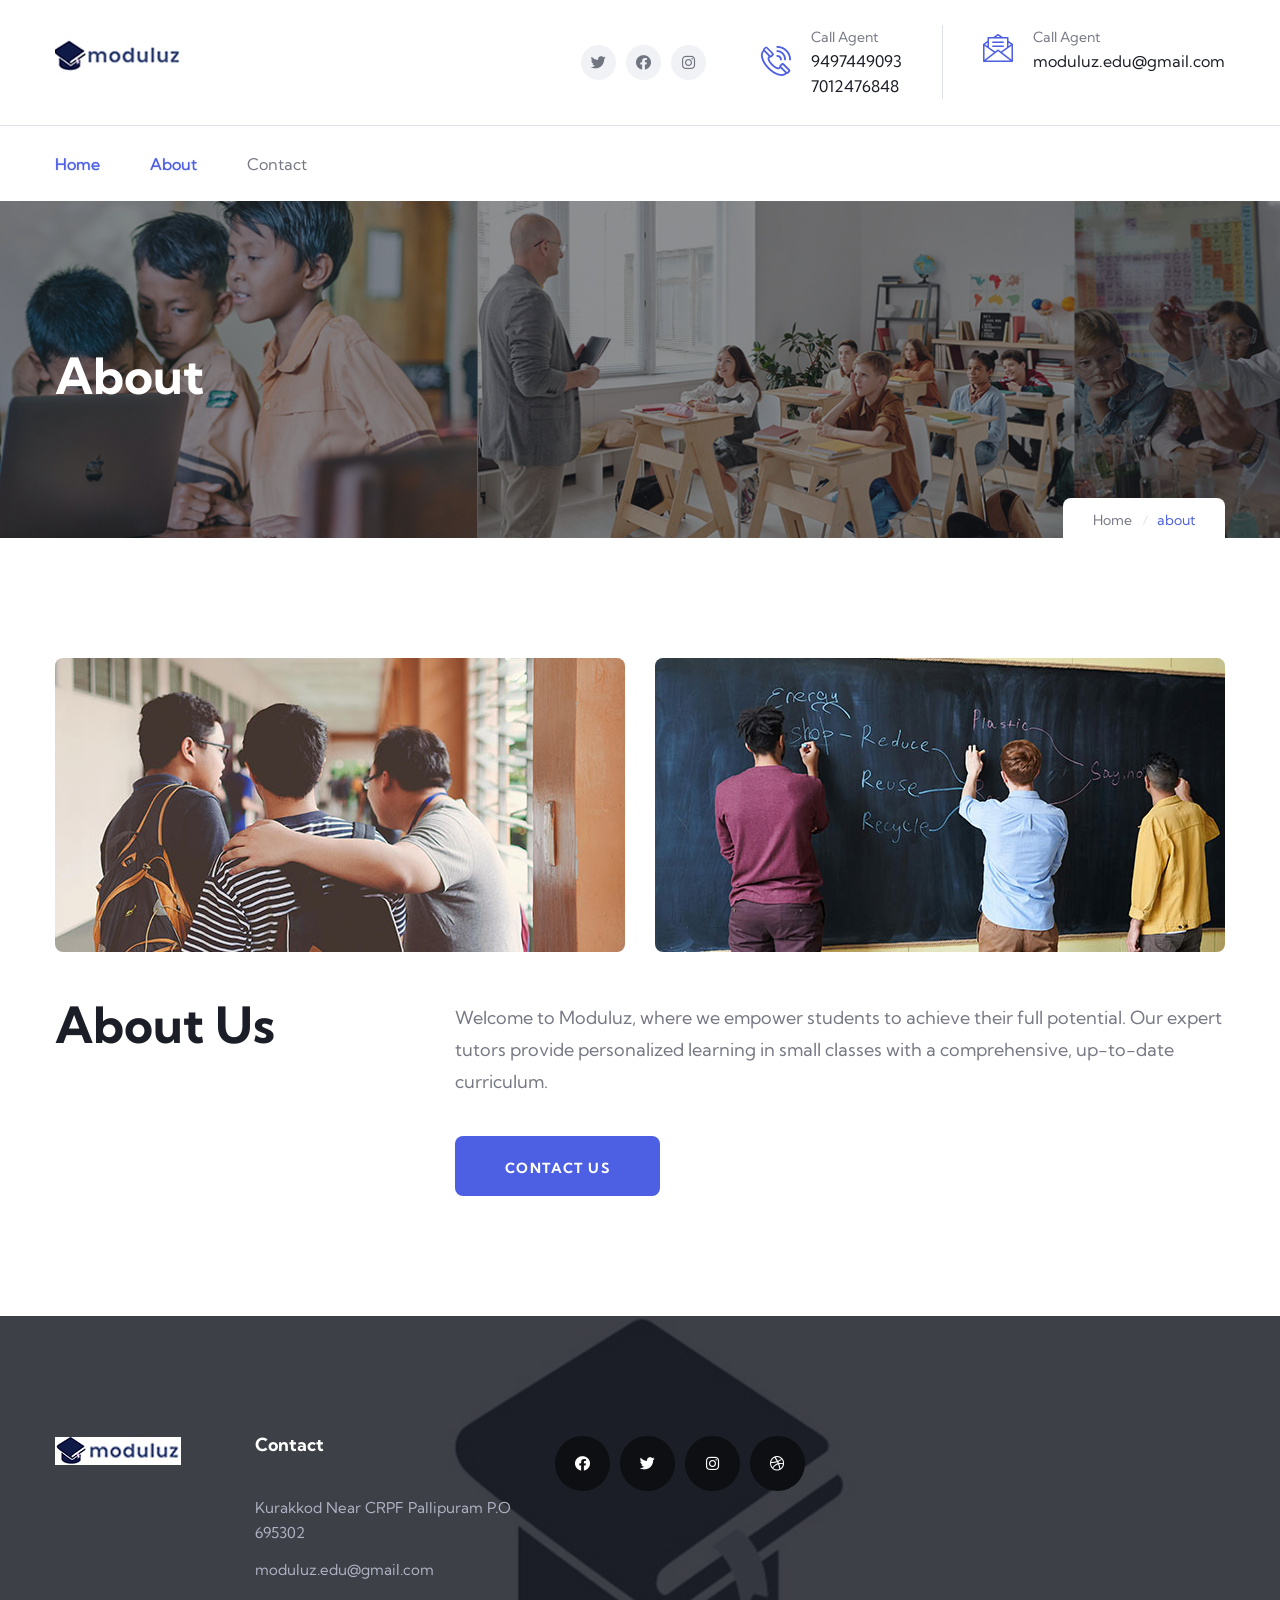
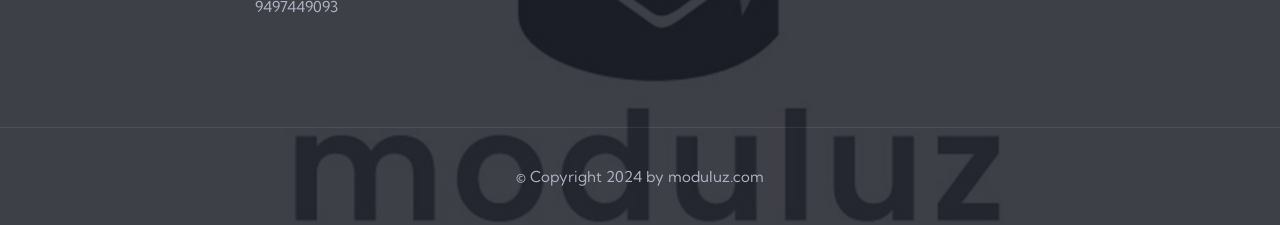
==== commit 3bbda4d1: "updated" ====
--- a/about.html
+++ b/about.html
@@ -366,11 +366,11 @@
             <ul class="mobile-nav__contact list-unstyled">
                 <li>
                     <i class="icon-phone-call"></i>
-                    <a href="mailto:needhelp@packageName__.com">needhelp@zilom.com</a>
+                    <a href="mailto:moduluz.edu@gmail.com">moduluz.edu@gmail.com</a>
                 </li>
                 <li>
                     <i class="icon-letter"></i>
-                    <a href="tel:666-888-0000">666 888 0000</a>
+                    <a href="tel:9497449093">9497449093</a>
                 </li>
             </ul><!-- /.mobile-nav__contact -->
             <div class="mobile-nav__top">
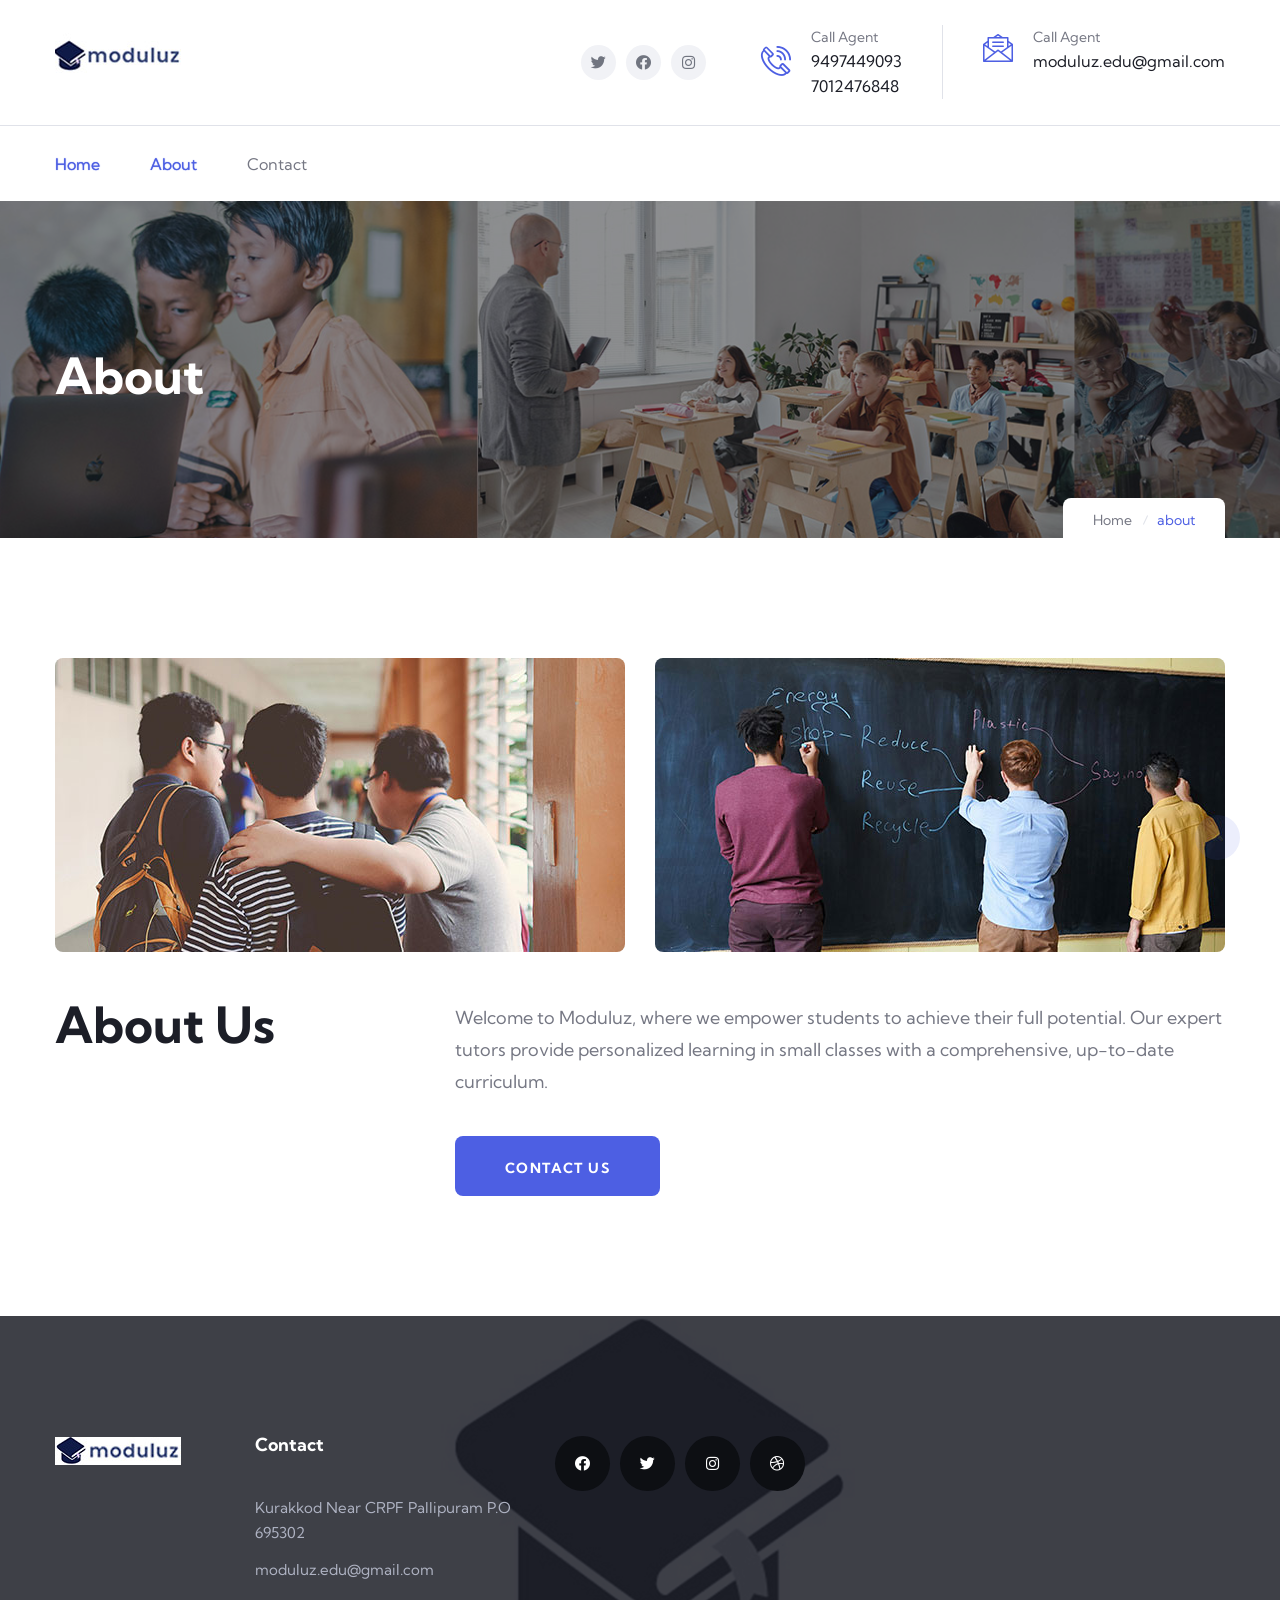
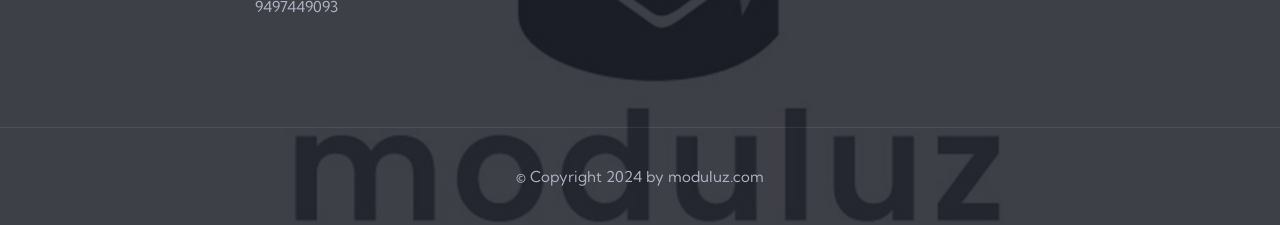
==== commit 61386d81: "updated" ====
--- a/about.html
+++ b/about.html
@@ -10,7 +10,7 @@
     <link rel="icon" type="image/png" sizes="32x32" href="assets/images/favicons/favicon-32x32.png" />
     <link rel="icon" type="image/png" sizes="16x16" href="assets/images/favicons/favicon-16x16.png" />
     <link rel="manifest" href="assets/images/favicons/site.webmanifest" />
-    <meta name="description" content="Crsine HTML Template For Car Services" />
+    <meta name="description" content="Moduluz" />
 
     <!-- fonts -->
     <link rel="preconnect" href="https://fonts.gstatic.com">
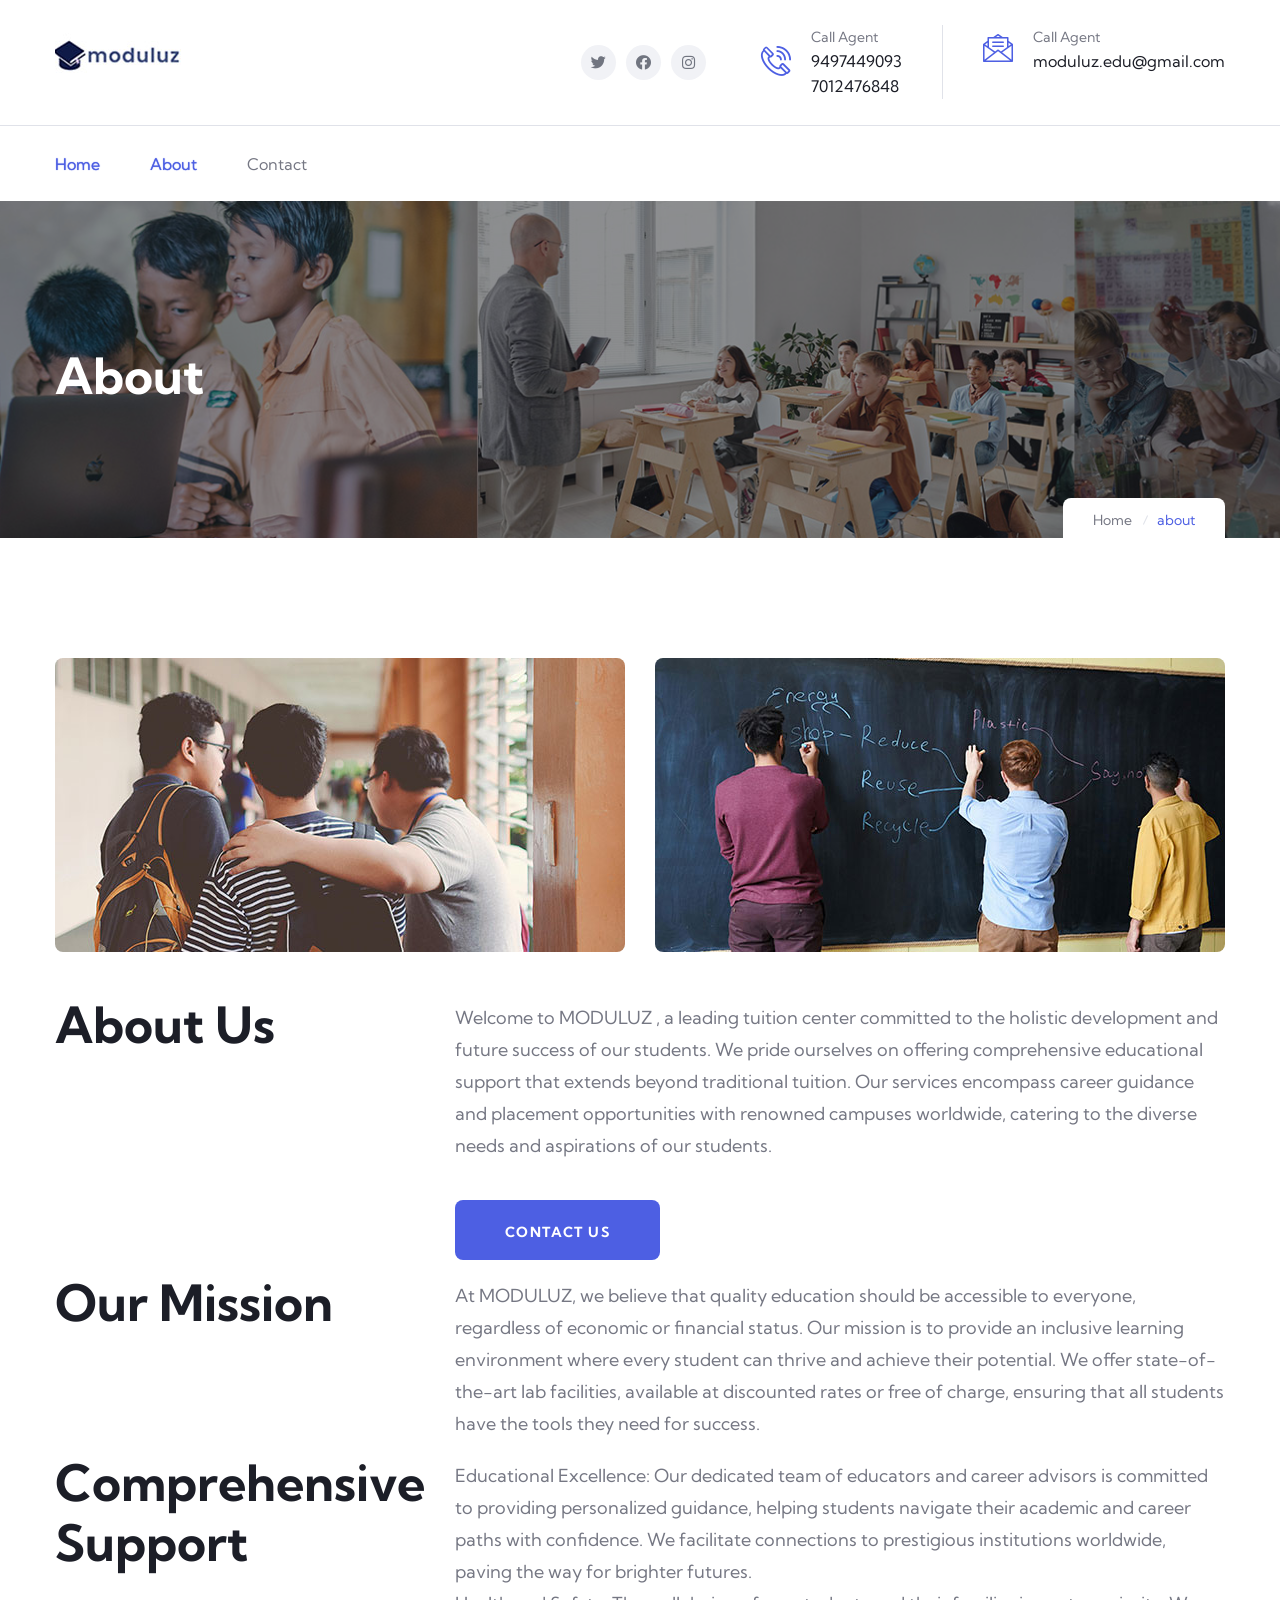
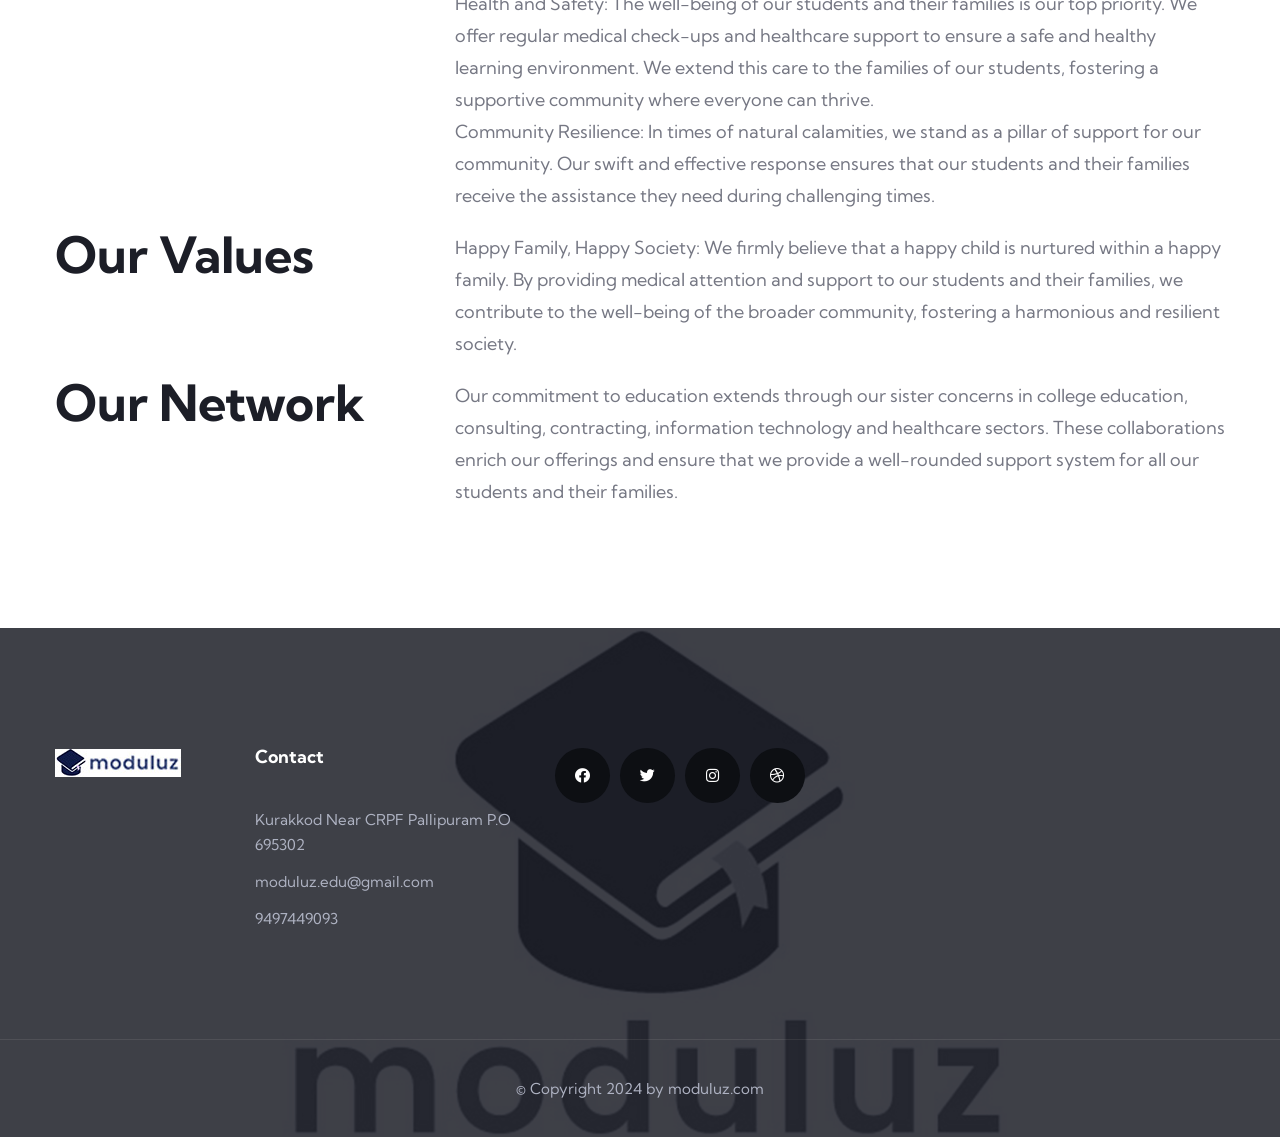
==== commit 6781b3ac: "updated some major changes" ====
--- a/about.html
+++ b/about.html
@@ -205,10 +205,86 @@
 
                     <div class="col-xl-8 col-lg-8">
                         <div class="about-two__text-box">
-                            <p class="about-two__text-box-text">Welcome to Moduluz, where we empower students to achieve their full potential. Our expert tutors provide personalized learning in small classes with a comprehensive, up-to-date curriculum.</p>
+                            <p class="about-two__text-box-text">Welcome to MODULUZ , a leading tuition center committed to the holistic development and future success of our students. We pride ourselves on offering comprehensive educational support that extends beyond traditional tuition. Our services encompass career guidance and placement opportunities with renowned campuses worldwide, catering to the diverse needs and aspirations of our students. </p>
                             <div class="about-two__text-box-btn">
                                 <a href="contact.html" class="thm-btn">Contact Us</a>
                             </div>
+                        </div>
+                    </div>
+                </div>
+            </div>
+            <div class="about-two__bottom-content">
+                <div class="row">
+                    <div class="col-xl-4 col-lg-4">
+                        <div class="about-two__title-box">
+                            <div class="section-title">
+                                
+                                <h2 class="section-title__title">Our Mission </h2>
+                            </div>
+                        </div>
+                    </div>
+
+                    <div class="col-xl-8 col-lg-8">
+                        <div class="about-two__text-box">
+                            <p class="about-two__text-box-text">At MODULUZ, we believe that quality education should be accessible to everyone, regardless of economic or financial status. Our mission is to provide an inclusive learning environment where every student can thrive and achieve their potential. We offer state-of-the-art lab facilities, available at discounted rates or free of charge, ensuring that all students have the tools they need for success.  </p>
+                          
+                        </div>
+                    </div>
+                </div>
+            </div>
+            <div class="about-two__bottom-content">
+                <div class="row">
+                    <div class="col-xl-4 col-lg-4">
+                        <div class="about-two__title-box">
+                            <div class="section-title">
+                                
+                                <h2 class="section-title__title">Comprehensive Support </h2>
+                            </div>
+                        </div>
+                    </div>
+
+                    <div class="col-xl-8 col-lg-8">
+                        <div class="about-two__text-box">
+                            <p class="about-two__text-box-text">Educational Excellence: Our dedicated team of educators and career advisors is committed to providing personalized guidance, helping students navigate their academic and career paths with confidence. We facilitate connections to prestigious institutions worldwide, paving the way for brighter futures. <br>Health and Safety: The well-being of our students and their families is our top priority. We offer regular medical check-ups and healthcare support to ensure a safe and healthy learning environment. We extend this care to the families of our students, fostering a supportive community where everyone can thrive. <br>Community Resilience: In times of natural calamities, we stand as a pillar of support for our community. Our swift and effective response ensures that our students and their families receive the assistance they need during challenging times. <br> </p>
+                          
+                        </div>
+                    </div>
+                </div>
+            </div>
+            <div class="about-two__bottom-content">
+                <div class="row">
+                    <div class="col-xl-4 col-lg-4">
+                        <div class="about-two__title-box">
+                            <div class="section-title">
+                                
+                                <h2 class="section-title__title">Our Values  </h2>
+                            </div>
+                        </div>
+                    </div>
+
+                    <div class="col-xl-8 col-lg-8">
+                        <div class="about-two__text-box">
+                            <p class="about-two__text-box-text">Happy Family, Happy Society: We firmly believe that a happy child is nurtured within a happy family. By providing medical attention and support to our students and their families, we contribute to the well-being of the broader community, fostering a harmonious and resilient society.   </p>
+                          
+                        </div>
+                    </div>
+                </div>
+            </div>
+            <div class="about-two__bottom-content">
+                <div class="row">
+                    <div class="col-xl-4 col-lg-4">
+                        <div class="about-two__title-box">
+                            <div class="section-title">
+                                
+                                <h2 class="section-title__title">Our Network  </h2>
+                            </div>
+                        </div>
+                    </div>
+
+                    <div class="col-xl-8 col-lg-8">
+                        <div class="about-two__text-box">
+                            <p class="about-two__text-box-text">Our commitment to education extends through our sister concerns in college education, consulting, contracting, information technology and healthcare sectors. These collaborations enrich our offerings and ensure that we provide a well-rounded support system for all our students and their families. <br> </p>
+                          
                         </div>
                     </div>
                 </div>
